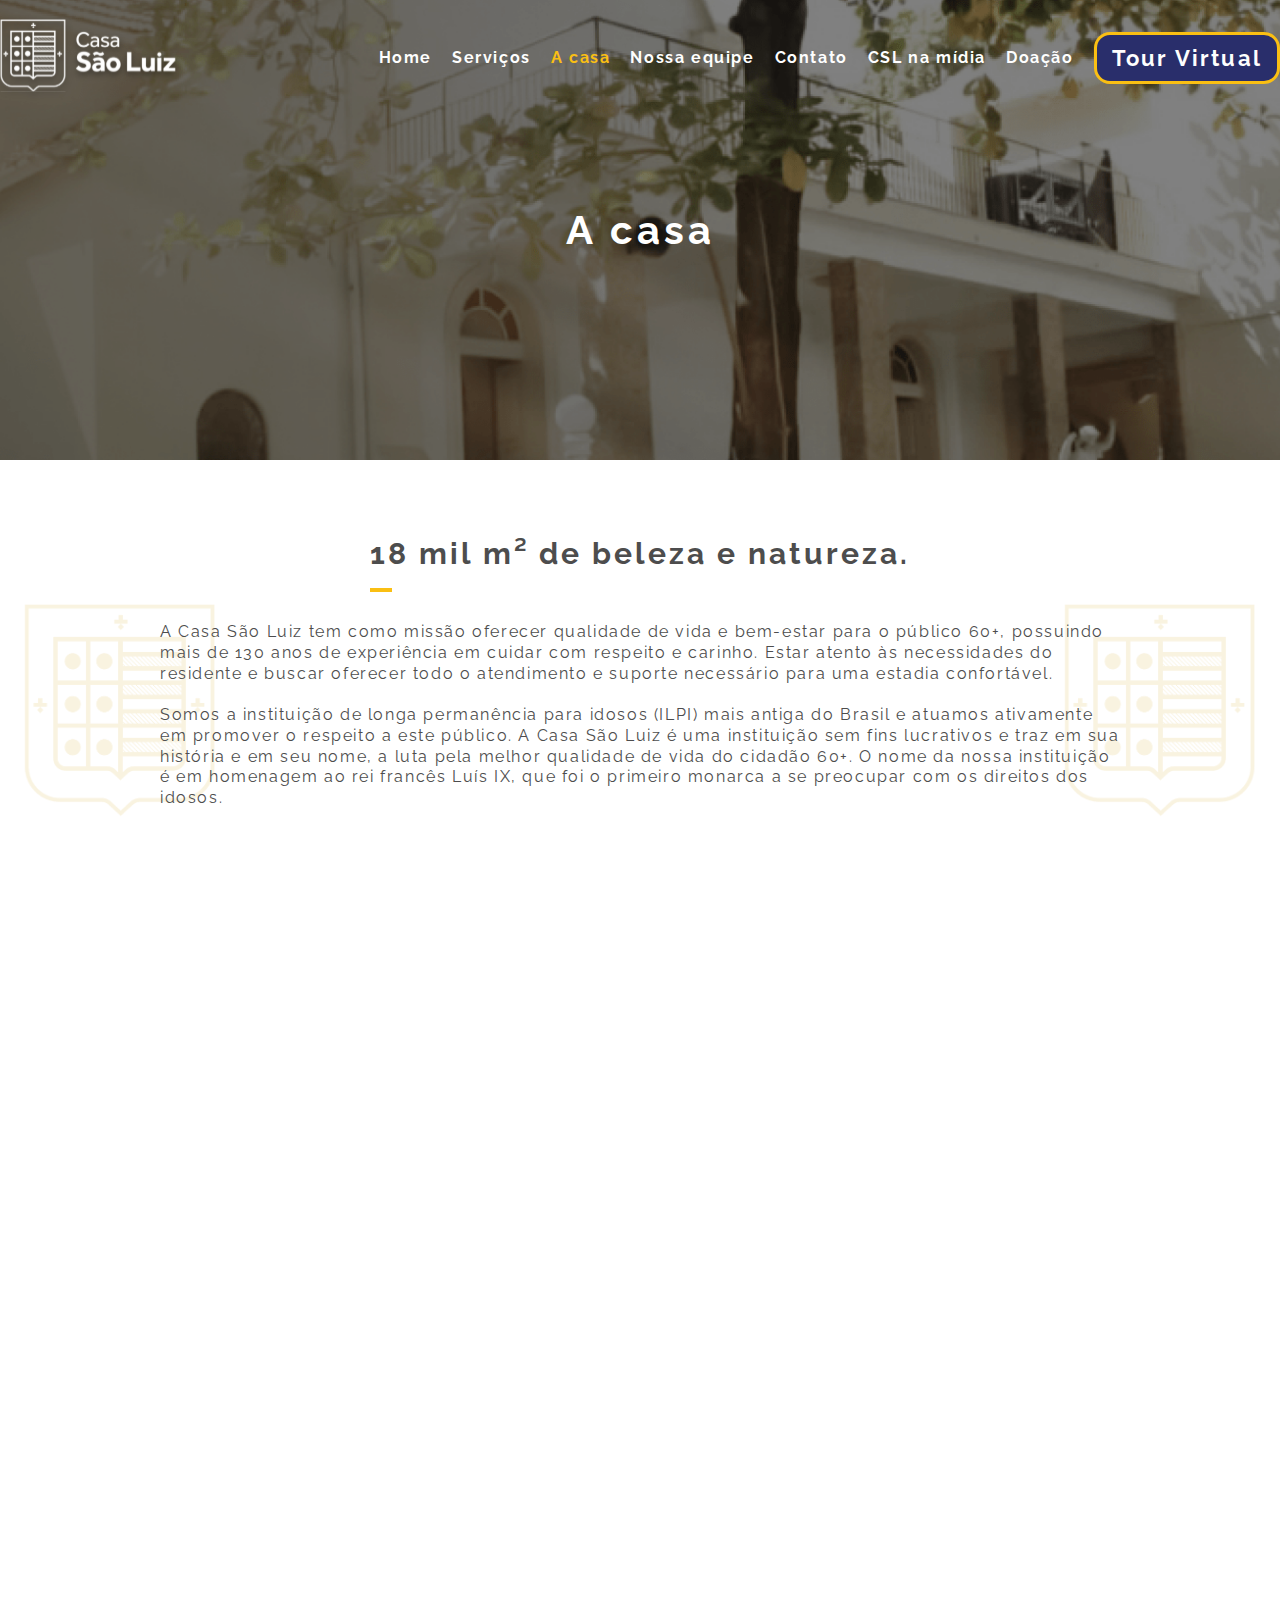
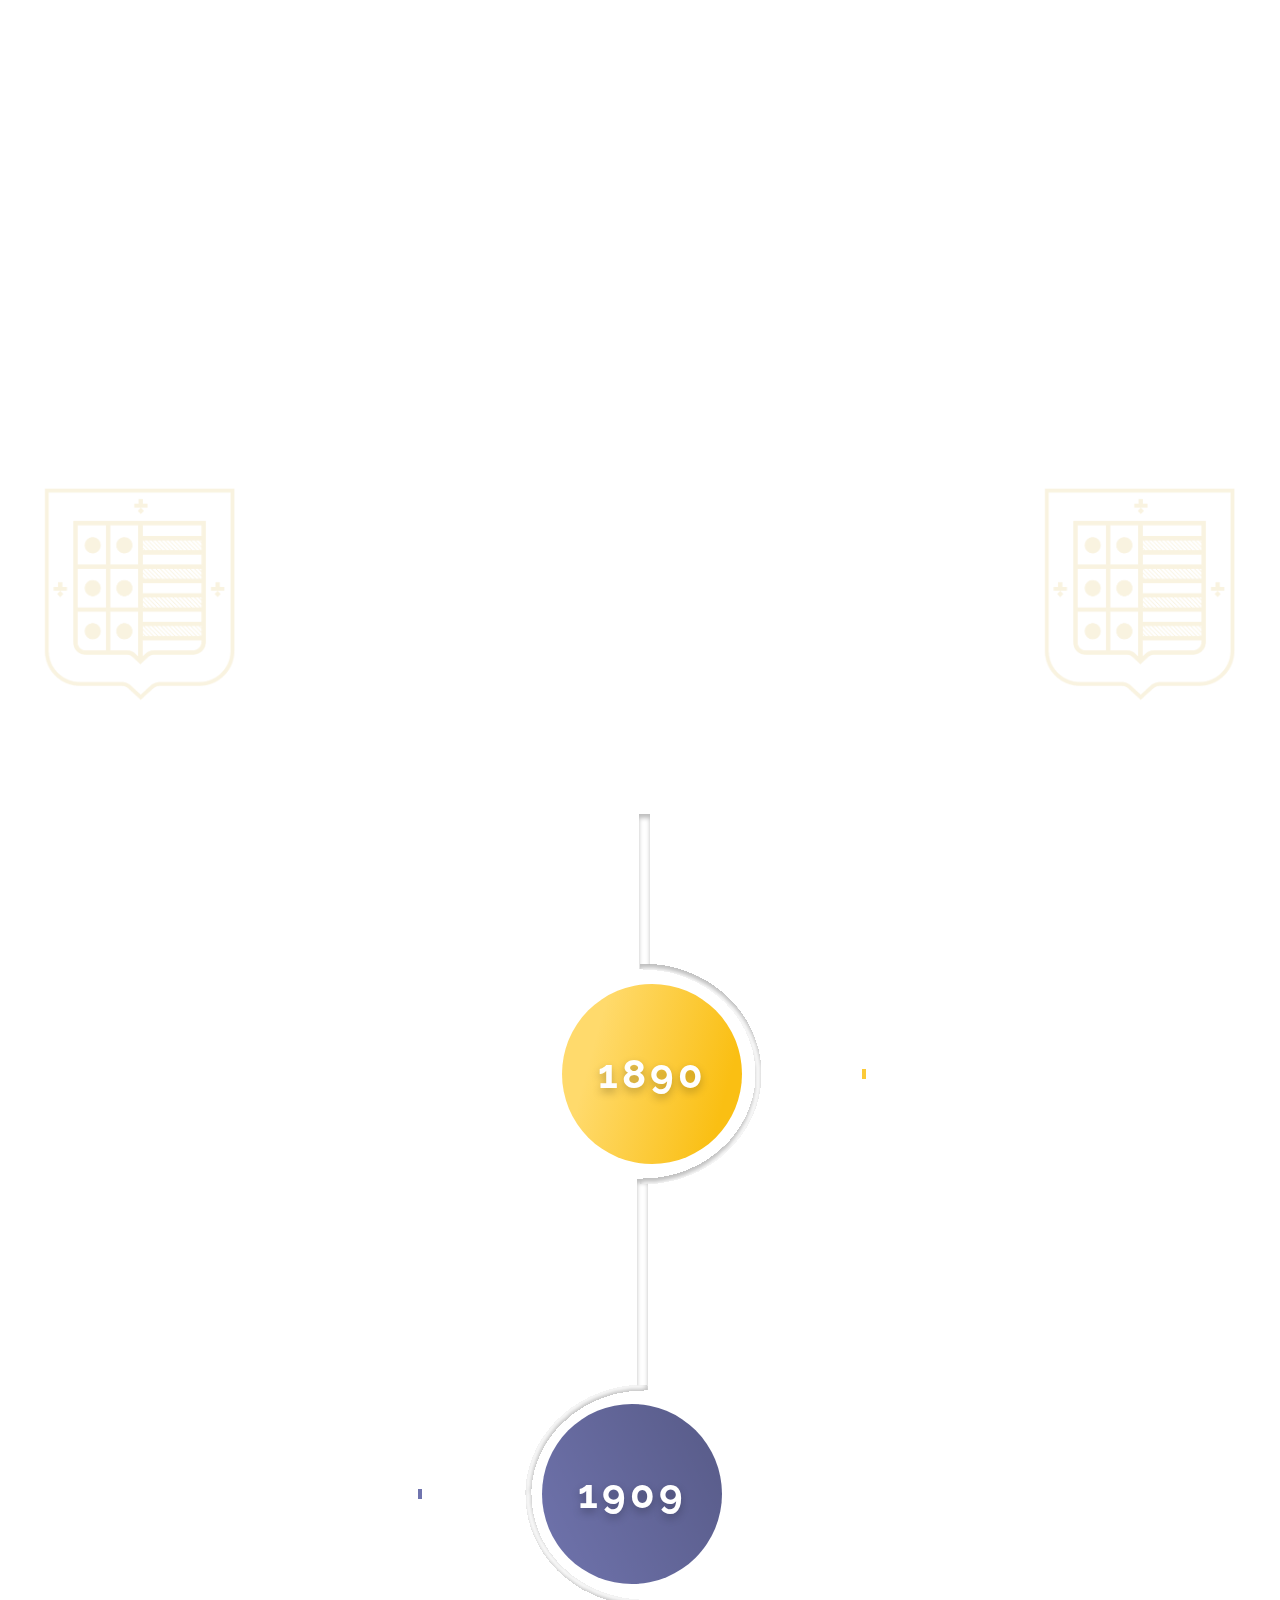
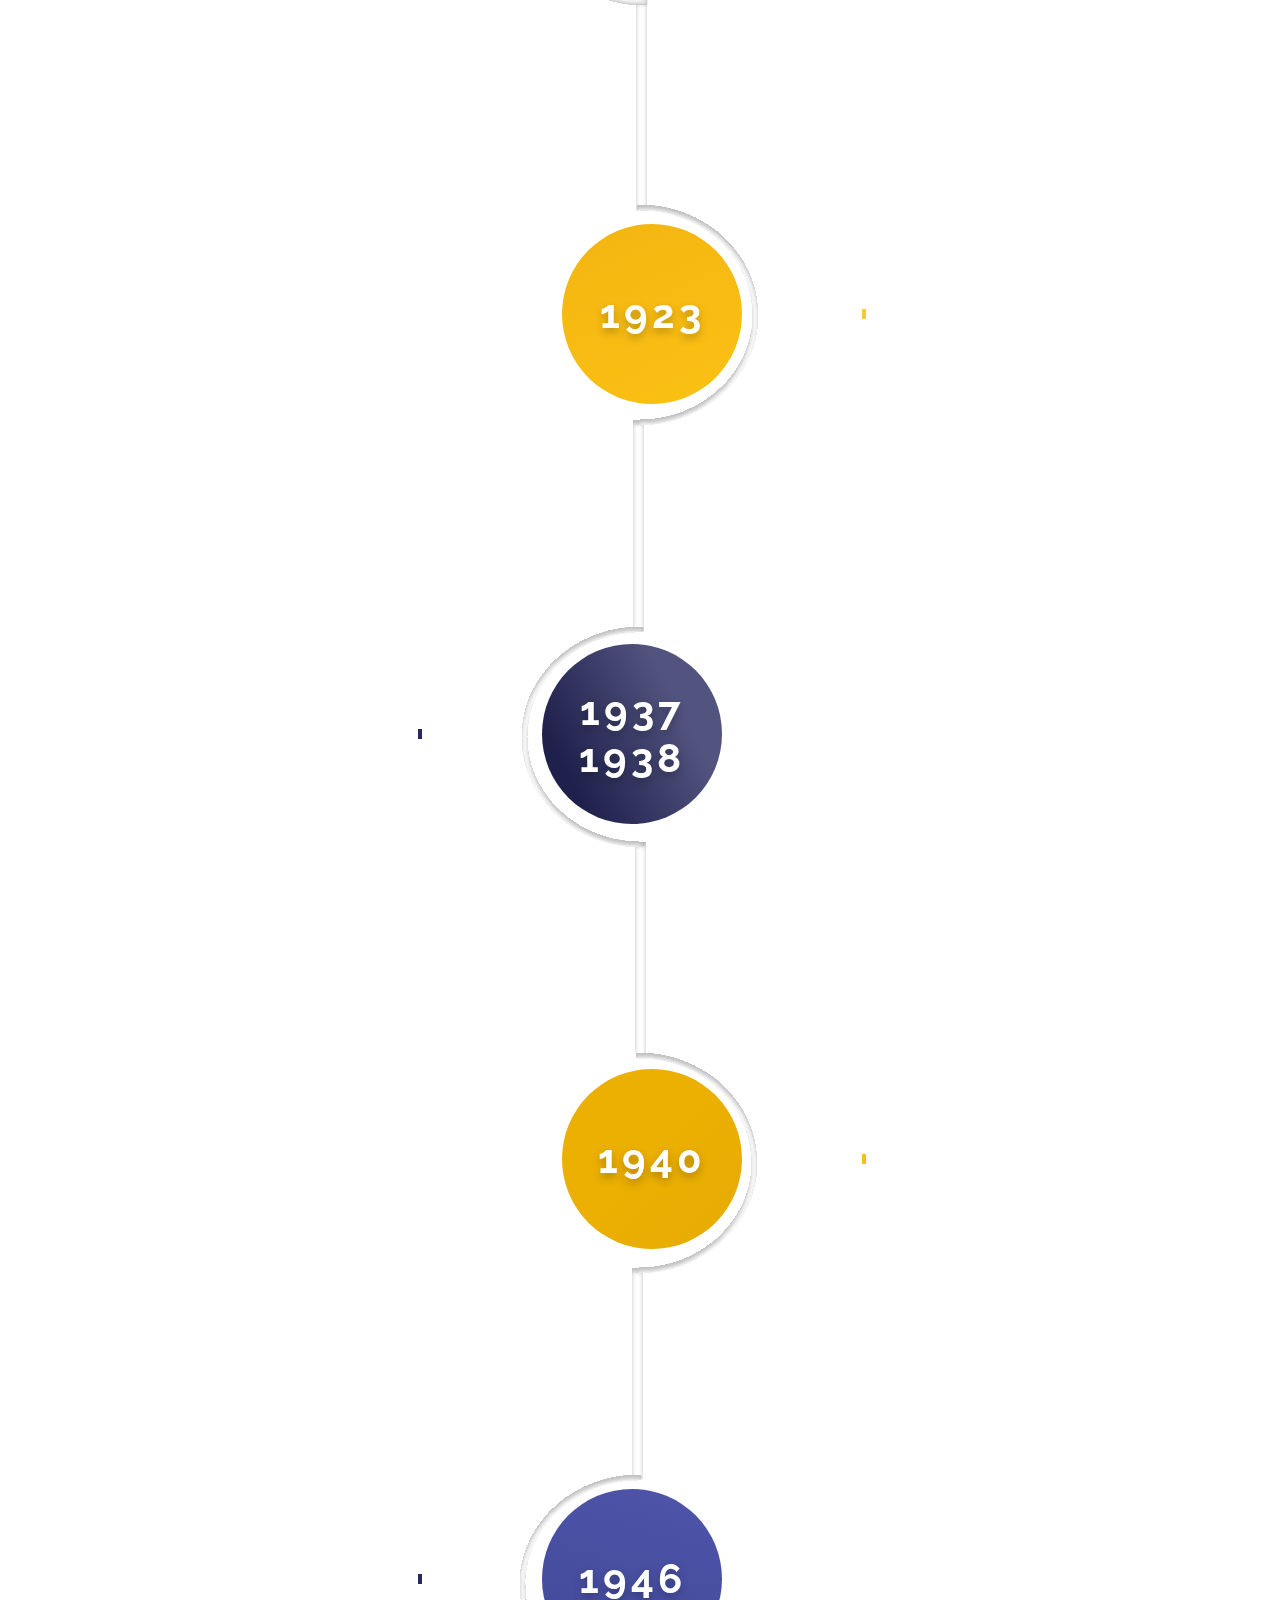
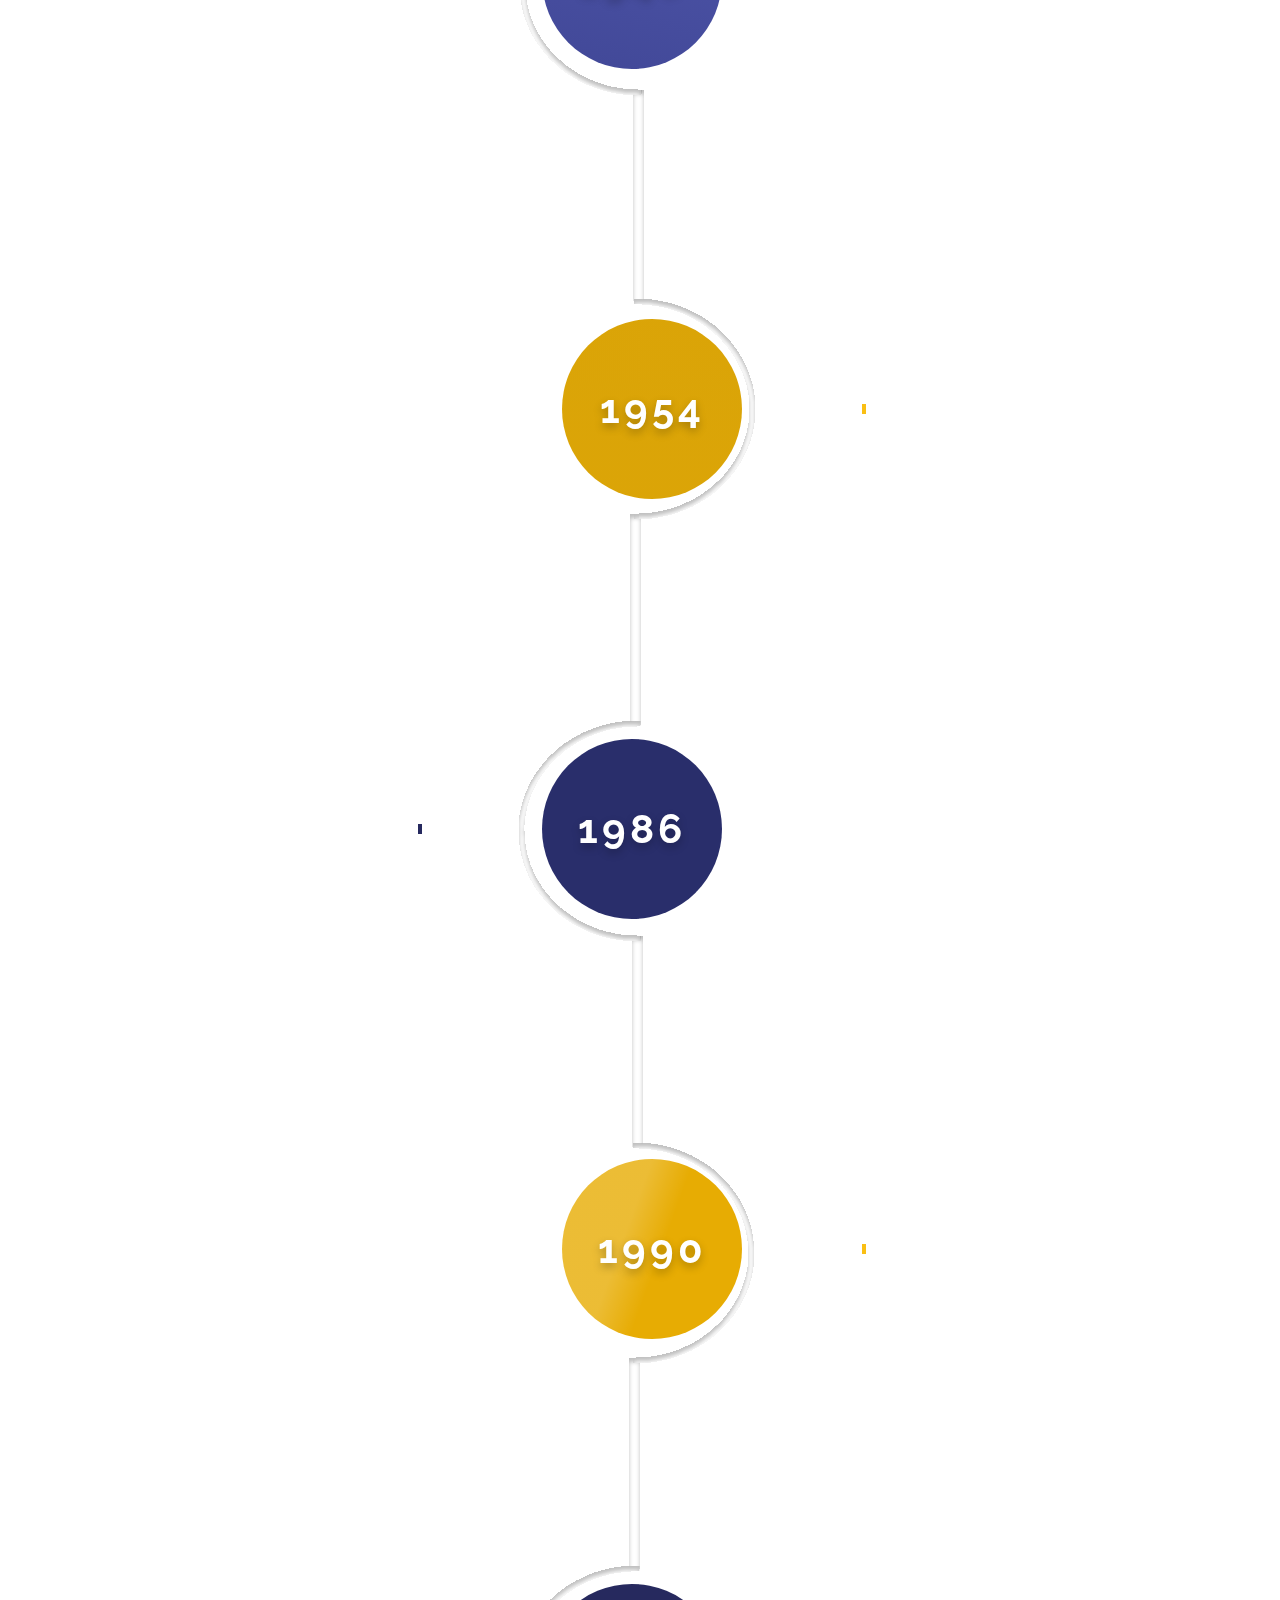
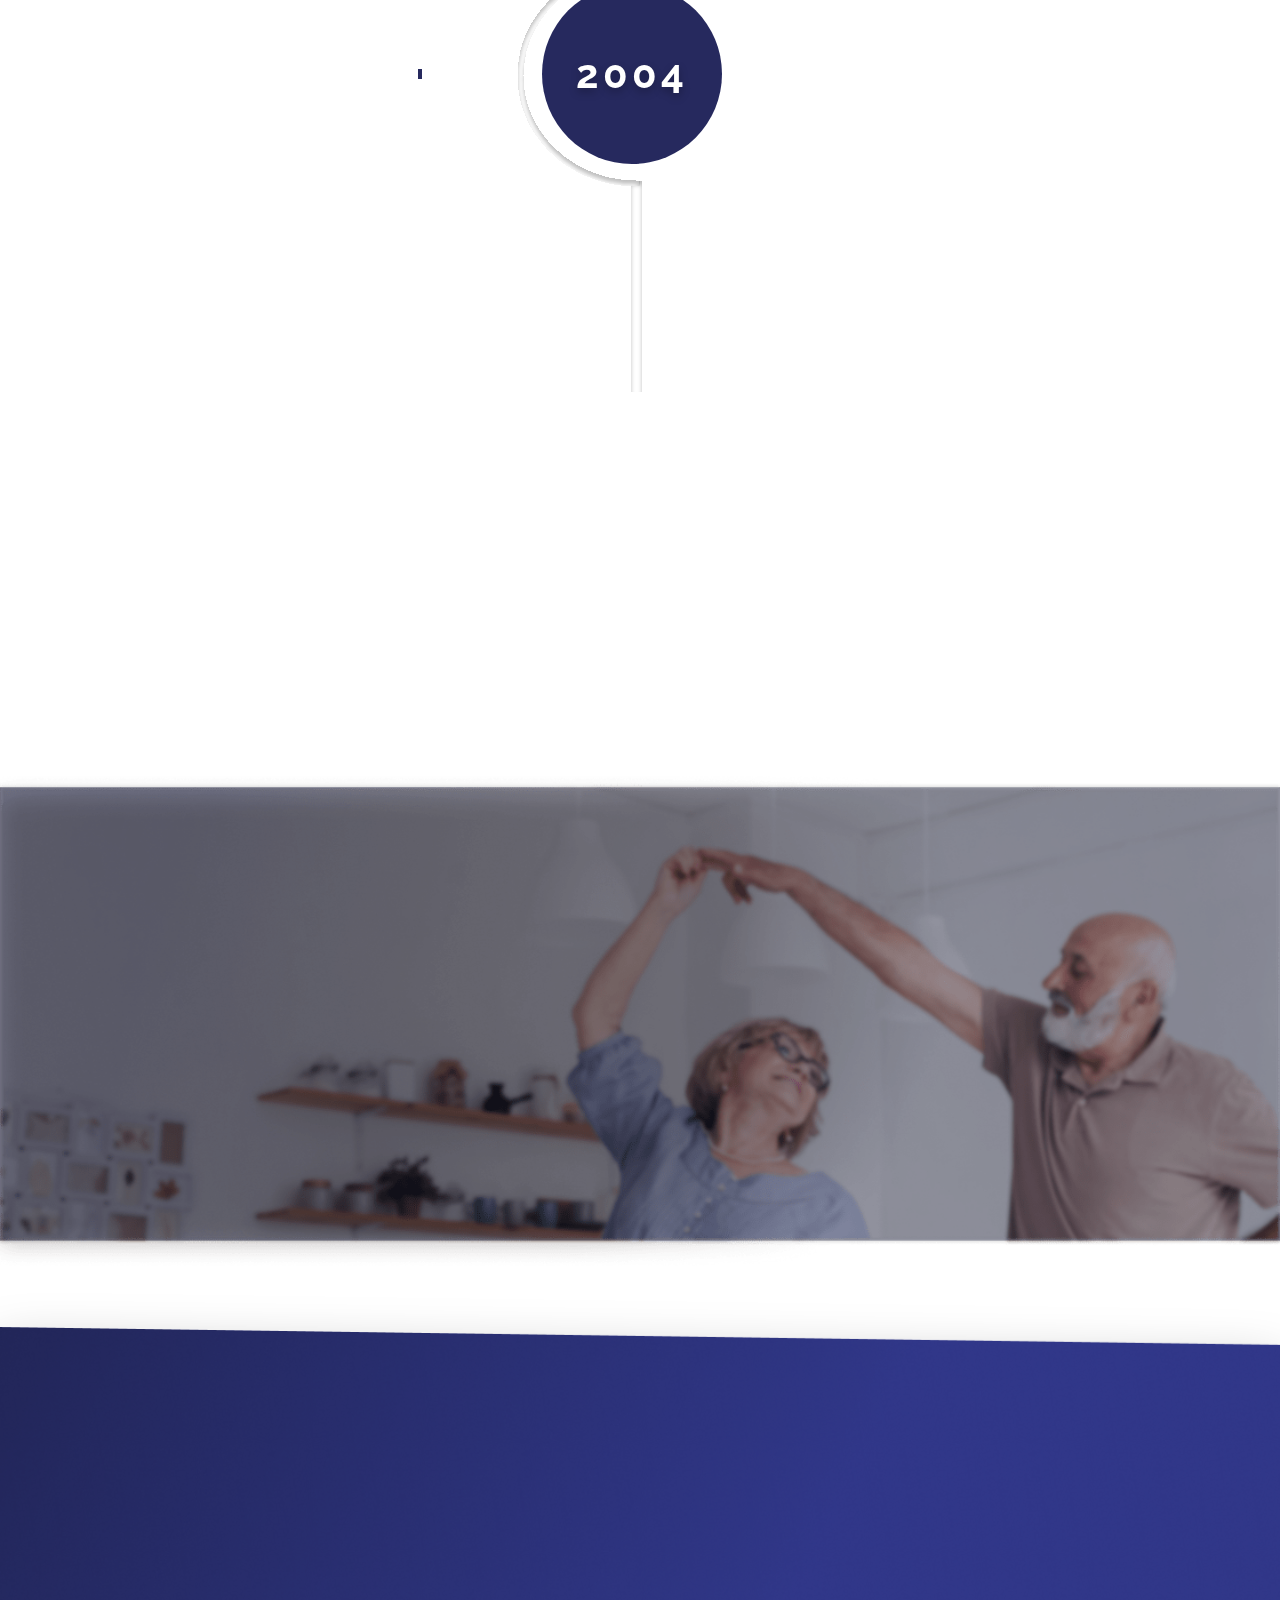
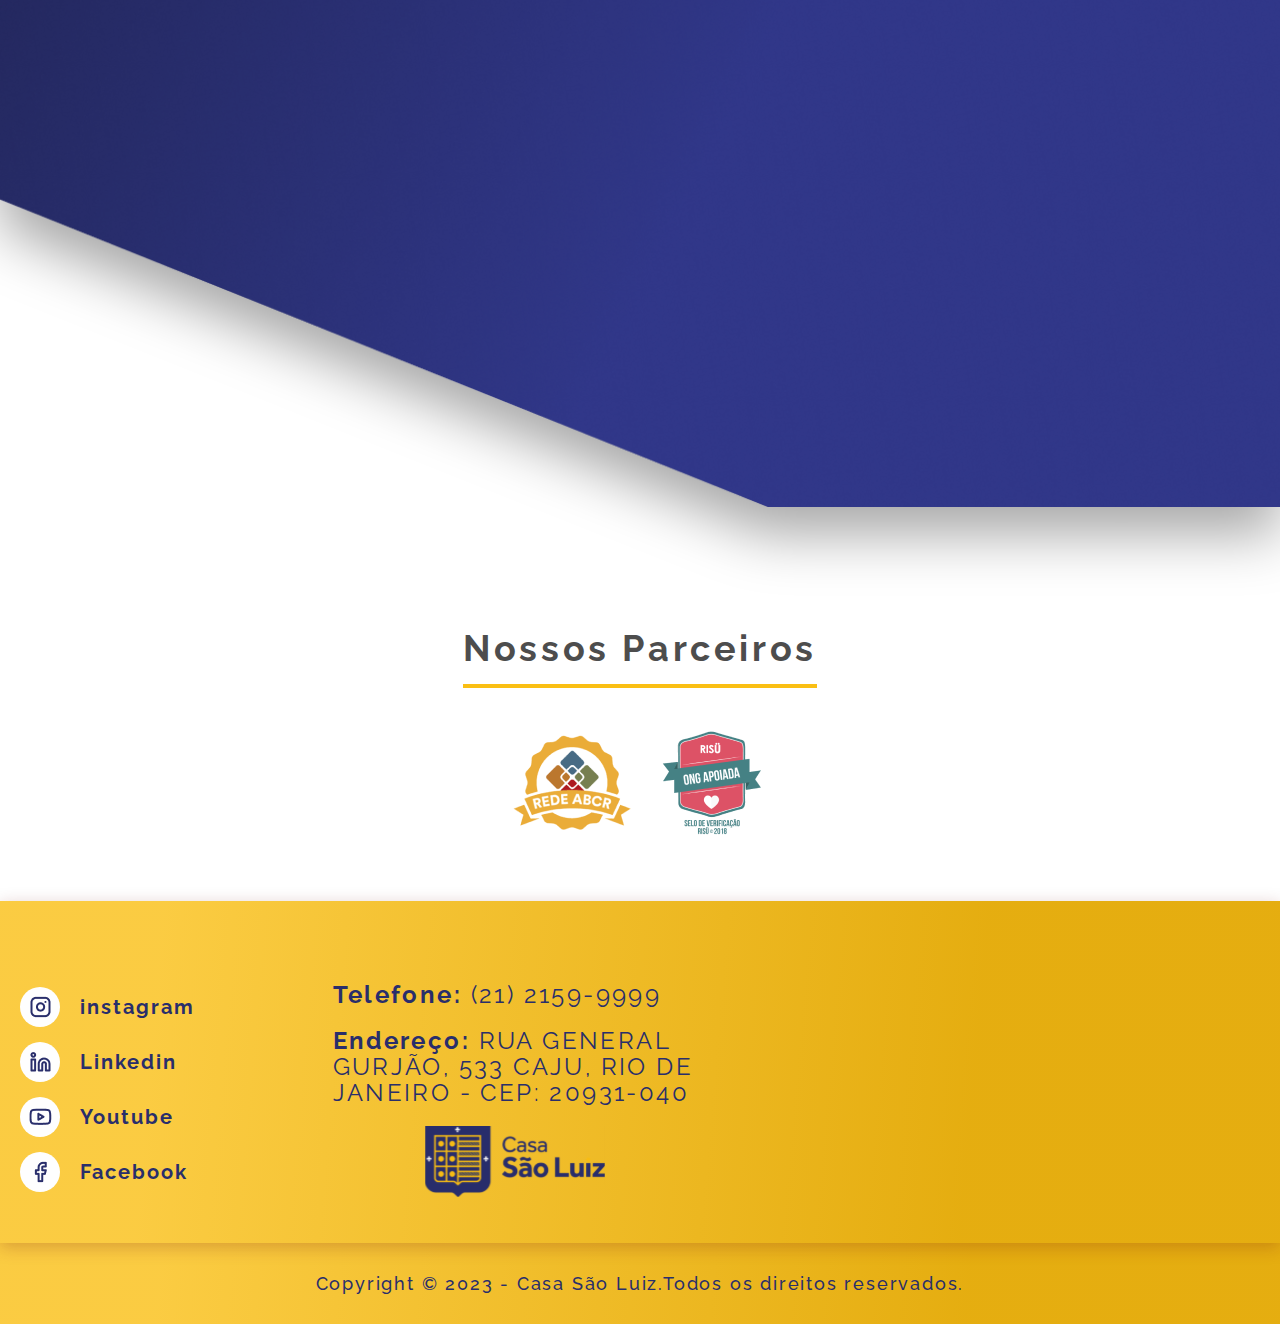
==== casa.html @ c3981341 "logo a casa" ====
<!DOCTYPE html>
<html lang="pt-br">

<head>
    <meta charset="UTF-8">
    <meta http-equiv="X-UA-Compatible" content="IE=edge">
    <meta name="viewport" content="width=device-width, initial-scale=1">
    <meta name="description"
        content="A Casa de repouso São Luiz é uma Instituição para Idosos sem fins lucrativos. Acolhemos idosos com carinho e respeito há 130 anos.">
    <meta property="og:locale" content="pt_BR">
    <meta property="og:type" content="website">
    <meta property="og:title" content="Serviços - Casa São Luiz">
    <meta property="og:description"
        content="A Casa de repouso São Luiz é uma Instituição para Idosos sem fins lucrativos. Acolhemos idosos com carinho e respeito há 130 anos.">
    <meta property="og:site_name" content="Casa São Luiz">
    <meta property="article:publisher" content="https://www.facebook.com/casasluiz">
    <meta property="article:modified_time" content="2022-12-30T17:38:30+00:00">
    <meta property="og:image"
        content="https://casasaoluiz.org.br/wp-content/uploads/2021/04/CSL_DSC_1509-2_-1024x683.jpg">
    <meta name="twitter:card" content="summary_large_image">
    <meta name="twitter:label1" content="Est. tempo de leitura">
    <meta name="twitter:data1" content="1 minuto">
    <link rel="icon" sizes="32x32"
        href="https://cdn-hhoal.nitrocdn.com/YfvoYztIBISLGSLaoXtynJzKBxOsfIvE/assets/images/optimized/rev-8e15d08/casasaoluiz.org.br/wp-content/uploads/2021/05/e43bed149fd777dd4f799c64f51aa067.cropped-favicon-1.png">
    <link rel="icon" sizes="192x192"
        href="https://cdn-hhoal.nitrocdn.com/YfvoYztIBISLGSLaoXtynJzKBxOsfIvE/assets/images/optimized/rev-8e15d08/casasaoluiz.org.br/wp-content/uploads/2021/05/98d83c15ada9cad750ed7e3f1832c7be.cropped-favicon-1.png">
    <link rel="apple-touch-icon"
        href="https://cdn-hhoal.nitrocdn.com/YfvoYztIBISLGSLaoXtynJzKBxOsfIvE/assets/images/optimized/rev-8e15d08/casasaoluiz.org.br/wp-content/uploads/2021/05/f9b56d14bc8db55ab7fe6b8661c7eecb.cropped-favicon-1.png">
    <title>A casa - Casa São Luiz</title>
    <link rel="stylesheet" href="css/casa.css">


</head>

<body>

    <header>
        <div class="container_header">
            <div class="container_header_int">
                <div class="area_container_header">
                    <a href="index.html">
                        <div class="logo">
                            <img src="img/logo_white.svg" alt="Casa São Luiz">
                        </div>
                    </a>

                    <nav>
                        <ul>
                            <li><a href="index.html">Home</a></li>
                            <li><a href="servicos.html">Serviços</a></li>
                            <li><a href="casa.html" class="active_menu">A casa</a></li>
                            <li><a href="equipe.html">Nossa equipe</a></li>
                            <li><a href="contato.html">Contato</a></li>
                            <li><a href="csl_midia.html">CSL na mídia</a></li>
                            <li><a href="doacao.html">Doação</a></li>
                            <li class="btn_tour"><a href="https://casasaoluiz.org.br/tour" target="_blank">Tour Virtual</a></li>
                        </ul>
                    </nav>
                    <div class="menu_mobile_open">
                        <div></div>
                        <div></div>
                        <div></div>
                    </div>

                    <div class="menu_mobile_close">
                        <div class="line_1"></div>
                        <div class="line_2"></div>
                    </div>

                    <div class="menu_mobile">
                        <nav>
                            <ul>
                                <li><a href="index.html">Home</a></li>
                                <li><a href="servicos.html">Serviços</a></li>
                                <li><a href="casa.html">A casa</a></li>
                                <li><a href="equipe.html">Nossa equipe</a></li>
                                <li><a href="contato.html">Contato</a></li>
                                <li><a href="csl_midia.html">CSL na mídia</a></li>
                                <li><a href="doacao.html">Doação</a></li>
                                <li class="btn_tour"><a href="https://casasaoluiz.org.br/tour" target="_blank">Tour Virtual</a></li>
                            </ul>
                        </nav>
                    </div>


                </div>
            </div>
        </div>
    </header>

    <div class="container_bg_servicos">

        <div class="area_bg_servicos">
            <div class="tile_bg_servicos">
                <h2>A casa</h2>
            </div>
        </div>

    </div>


    <div class="container_natureza">
        <div class="bg_logo_1_n">
            <img src="img/bg.png" alt="">
        </div>
        <div class="container_natureza_int">
            <div class="area_natureza">

                <div class="title_natureza">
                    <h2>
                        18 mil m² de beleza e natureza.
                    </h2>
                    <div class="border"></div>
                </div>

                <div class="sub_title_natureza">
                    <p>
                        A Casa São Luiz tem como missão oferecer qualidade de vida e bem-estar para o público 60+,
                        possuindo mais de 130 anos de experiência em cuidar com respeito e carinho. Estar atento às
                        necessidades do residente e buscar oferecer todo o atendimento e suporte necessário para uma
                        estadia confortável.<br><br>

                        Somos a instituição de longa permanência para idosos (ILPI) mais antiga do Brasil e atuamos
                        ativamente em promover o respeito a este público. A Casa São Luiz é uma instituição sem fins
                        lucrativos e traz em sua história e em seu nome, a luta pela melhor qualidade de vida do cidadão
                        60+. O nome da nossa instituição é em homenagem ao rei francês Luís IX, que foi o primeiro
                        monarca a se preocupar com os direitos dos idosos.
                    </p>
                </div>

            </div>
        </div>
        <div class="bg_logo_2_n">
            <img src="img/bg.png" alt="">
        </div>
    </div>



    <div class="container_galery_casa">

        <div class="container_galery_casa_int">

            <div class="area_galery">
                <div class="galery" data-animation="down" data-delay-1>
                    <img src="img_casa/galery_1.png" alt="" loading="lazy">
                </div>

                <div class="galery" data-animation="down" data-delay-2>
                    <img src="img_casa/galery_2.png" alt="" loading="lazy">
                </div>

                <div class="galery" data-animation="down" data-delay-3>
                    <img src="img_casa/galery_3.png" alt="" loading="lazy">
                </div>

                <div class="galery" data-animation="down" data-delay-1>
                    <img src="img_casa/galery_4.png" alt="" loading="lazy">
                </div>

                <div class="galery" data-animation="down" data-delay-2>
                    <img src="img_casa/galery_5.png" alt="" loading="lazy">
                </div>

                <div class="galery" data-animation="down" data-delay-3>
                    <img src="img_casa/galery_6.png" alt="" loading="lazy">
                </div>
            </div>


            <a href="https://casasaoluiz.org.br/tour" target="_blank" data-animation="down" data-delay-1>
                <div class="btn_tour_casa">
                    <h2>
                        Tour Virtual
                    </h2>
                </div>
            </a>

            <div class="text_galery" data-animation="down" data-delay-2>
                <p>
                    Nossa casa possui uma ampla área de 18 mil m², arborizada, tranquila e aconchegante. Ao longo dos
                    anos melhoramos ainda mais os nossos espaços e atualmente possuímos seis prédios que atendem nossos
                    residentes com acomodações, espaços de convivência ou salas de atendimento da equipe
                    multidisciplinar.<br><br>

                    Além dos prédios, nossa instituição possui ainda a Capela São Luiz em estilo Art Nouveau, uma ampla
                    área verde com jardins, um lago e uma gruta. Quer conhecer mais sobre nossa instituição? Entre em
                    contato conosco e saiba como se juntar a nossa causa!
                </p>
            </div>


        </div>


    </div>

    <div class="modal_galery">
        <div class="area_modal_galery">
            <div class="area_close">
                <img src="img/close.svg" alt="">
            </div>

            <img class="modal_img" src="">
        </div>
    </div>


    <div class="container_historia">
        <div class="bg_logo_1">
            <img src="img/bg.png" alt="">
        </div>
        <div class="container_historia_int">
            <div class="area_historia">
                <div class="title_historia_container" data-animation="down" data-delay-1>
                    <h2>
                        130 anos de história
                    </h2>
                    <div class="border"></div>
                </div>

                <div class="sub_title_historia_container" data-animation="down" data-delay-2>
                    <p>
                        Fundada em 1890, a Casa São Luiz é referência em residencial para a terceira idade, sendo a Casa
                        de
                        Idosos mais antiga do Brasil. O nome é uma homenagem ao primeiro monarca a se preocupar com os
                        direitos dos idosos, e reforça nosso compromisso de acolher com respeito e carinho.
                    </p>
                </div>
            </div>


            <div class="historia_circulo">
                <div class="circle_historia_1">
                    <h2>1890</h2>
                    <div class="border_circle"></div>
                    <div class="historia_text">
                        <p>
                            Em 04 de setembro de 1890 o Visconde Luiz Augusto Ferreira D`Almeida fundou o “Asylo São
                            Luiz para a Velhice Desamparada”. O objetivo era oferecer um lar para os funcionários de sua
                            fábrica que estavam em idade avançada, abrigando-os na chácara comprada no bairro do Caju.
                        </p>
                    </div>
                    <div class="historia_img">
                        <img src="img_casa/historia_1.png" alt="">
                    </div>
                </div>

                <div class="circle_historia_2">
                    <h2>1909</h2>
                    <div class="border_circle_2"></div>
                    <div class="historia_text_2">
                        <p>
                            Sob o comando de Carlos Ferreira d’Almeida, em 1909 aconteceu a inauguração do Pavilhão São
                            Joaquim e foi iniciada a obra da Capela São Luiz, concluída em 1912.
                        </p>
                    </div>
                    <div class="historia_img_2">
                        <img src="img_casa/historia_2.png" alt="">
                    </div>
                </div>

                <div class="circle_historia_3">
                    <h2>1923</h2>
                    <div class="border_circle_3"></div>
                    <div class="historia_text_3">
                        <p>
                            Em 1923 foi construído um pavilhão exclusivo para a habitação de casais idosos.
                        </p>
                    </div>
                    <div class="historia_img_3">
                        <img src="img_casa/historia_3.png" alt="">
                    </div>
                </div>


                <div class="circle_historia_4">
                    <h2>1937 1938</h2>
                    <div class="border_circle_4"></div>
                    <div class="historia_text_4">
                        <p>
                            Em 1937, aconteceu a inauguração de um novo prédio em homenagem ao benfeitor Manoel José
                            Lebrão, nomeado como Pavilhão Lebrão, com 35 quartos, gabinetes médicos e cirúrgicos e
                            auditório.<br><br>

                            No ano seguinte, 1938, foi inaugurado o prédio em homenagem à Eugênia Cafferna Muniz,
                            conhecido como Pavilhão Dona Eugênia (PDE).
                        </p>
                    </div>

                </div>

                <div class="circle_historia_5">
                    <h2>1940</h2>
                    <div class="border_circle_5"></div>
                    <div class="historia_text_5">
                        <p>
                            Em 1940 a casa celebrou seus 50 anos, e comparada a sua inauguração, já possuía 3 novos
                            prédios com diferenciadas acomodações e uma capela. E mais ampliações e mudanças estavam por
                            vir.
                        </p>
                    </div>

                </div>


                <div class="circle_historia_6">
                    <h2>1946</h2>
                    <div class="border_circle_6"></div>
                    <div class="historia_text_6">
                        <p>
                            Foi inaugurado em 1946 o maior edifício da CSL, o Pavilhão Peixoto, que possui cinco andares
                            e homenageia em seu nome o Comendador Carlos Felisberto Peixoto da Fonseca, representante da
                            Colônia Portuguesa e benemérito da instituição.<br><br>

                            Carlos Ferreira d'Almeida faleceu depois de 47 anos à frente da Casa São Luiz. Isso
                            aconteceu 3 anos após ele receber a medalha Cavaleiro da Legião de Honra do Governo Francês,
                            uma condecoração honorífica francesa.
                        </p>
                    </div>

                </div>


                <div class="circle_historia_7">
                    <h2>1954</h2>
                    <div class="border_circle_7"></div>
                    <div class="historia_text_7">
                        <p>
                            Em 1954, na gestão de Ruth Ferreira D’Almeida, filha e sucessora de Carlos, aconteceu a
                            inauguração do Prédio dos Franceses. O local atende residentes através de um convênio com a
                            Sociedade Francesa de Beneficência.<br><br>

                            No mesmo ano, o Papa Pio XII doou um Solidéu à Casa São Luiz, entregando-o à Ruth Ferreira
                            d’ Almeida no Vaticano.
                        </p>
                    </div>

                </div>


                <div class="circle_historia_8">
                    <h2>1986</h2>
                    <div class="border_circle_8"></div>
                    <div class="historia_text_8">
                        <p>
                            Neste ano a atual presidente, Ruth Ferreira D’Almeida faleceu, após 32 anos à frente da
                            instituição. Sua sobrinha a sucedeu no cargo, a embaixatriz Regina Beatriz Bernardes
                            Bittencourt. Ela já era engajada na causa da CSL, pois havia lutado pelo reconhecimento dos
                            direitos das pessoas idosas.
                        </p>
                    </div>

                </div>

                <div class="circle_historia_9">
                    <h2>1990</h2>
                    <div class="border_circle_9"></div>
                    <div class="historia_text_9">
                        <p>
                            Em 1990 foi o centenário da CSL que contou com uma série de celebrações. O Cardeal Dom
                            Eugênio Sales, na época o Arcebispo do Rio de Janeiro, celebrou uma missa na Capela São
                            Luiz. Aconteceu também uma exposição na Casa França com fotos dos 100 anos de instituição.
                            Além dessas ações, a casa entregou medalhas em comemoração ao centenário.
                        </p>
                    </div>

                </div>

                <div class="circle_historia_10">
                    <h2>2004</h2>
                    <div class="border_circle_10"></div>
                    <div class="historia_text_10">
                        <p>
                            Em 2004, a Embaixatriz Regina Bittencourt faleceu após 18 anos como presidente da casa. Sua
                            filha Maria Antônia Bernardes Régis Bittencourt a substituiu à frente da Casa São Luiz e é a
                            nossa atual presidente.
                        </p>
                    </div>

                </div>


                <img src="img_casa/historia_circulo.svg" alt="">
            </div>



        </div>
        <div class="bg_logo_2">
            <img src="img/bg.png" alt="">
        </div>
    </div>



    <div class="container_doador">
        <div class="area_doador">
            <div class="title_doador" data-animation="down" data-delay-1 data-animation-top>
                <h2>Seja um Doador</h2>
            </div>
            <div class="sub_title_doador"  data-animation="down" data-delay-2 data-animation-top>
                <p>
                    A casa São Luiz acredita que fazer o bem gera um impacto positivo na sociedade e na vida das
                    pessoas.
                </p>
            </div>
            <a href="#" data-animation="down" data-delay-3 data-animation-top>
                <div class="btn_doador">
                    <h2>Faça uma Doção</h2>
                </div>
            </a>

        </div>
    </div>


    <div class="container_formulario">

        <div class="container_formulario_int">
            <div class="area_formulario">

                <div class="area_text_formulario" data-animation="left" data-delay-1>
                    <img src="img_servicos/icon_formulario.png" alt="">
                    <div class="title_contato">
                        <h2>
                            Entre em contato conosco
                        </h2>
                    </div>
                </div>


                <div class="formulario" data-animation="right" data-delay-2>
                    <div class="title_formulario">
                        <h2>
                            Escolha o tema do assunto
                        </h2>
                    </div>
                    <form action="#" method="POST">

                        <div class="area_radio">
                            <div class="area_radio_int">
                                <input type="radio" id="doacao" name="tema" value="Fazer uma Doação" required>
                                <label for="doacao">Fazer uma Doação</label>
                            </div>
                            <div class="area_radio_int">
                                <input type="radio" id="agendar" name="tema" value="Agendar uma visita" required>
                                <label for="agendar">Agendar uma visita</label>
                            </div>
                            <div class="area_radio_int">
                                <input type="radio" id="conosco" name="tema" value="Trabalhe Conosco" required>
                                <label for="conosco">Trabalhe Conosco</label>
                            </div>

                        </div>

                        <div class="area_inputs">
                            <input type="text" name="nome" placeholder="Seu nome *" required>
                            <input type="text" name="email" placeholder="Seu E-mail *" required>
                            <div class="area_arquivo">
                                <label for="arquivo">Anexar currículo</label>
                                <input type="file" name="arquivo" id="arquivo">
                            </div>
                        
                            <textarea name="mensagem" id="descricao" placeholder="Escreva uma Mensagem *" required></textarea>
                        </div>
                        
                        <div class="area_envio">
                            <input type="submit" class="enviar" value="Enviar">
                        </div>


                    </form>


                </div>



            </div>
        </div>

    </div>

    <div class="container_parceiros">
        <div class="container_parceiros_int">
            <div class="area_parceiros">
                <div class="title_parceiros">
                    <h2>Nossos Parceiros</h2>
                    <div class="border_2"></div>
                </div>

                <div class="parceiros">
                    <img src="img/rede_abcr.png" alt="Rede abcr">
                    <img src="img/selo_ong.png" alt="Ong apoiada">
                </div>
            </div>
        </div>
    </div>

    <!--Footer-->
    <footer>

        <div class="container_footer">
            <div class="container_footer_int">

                <div class="area_footer">

                    <div class="footer_col_1">
                        <a href="https://www.instagram.com/casasaoluizrj/" target="_blank">
                            <div class="footer_col_1_int">
                                <div class="footer_social">
                                    <img src="img/instagram.png" alt="">
                                </div>
                                <div class="footer_social_text">
                                    <p>instagram</p>
                                </div>
                            </div>
                        </a>
                        <a href="https://www.linkedin.com/company/casa-s%C3%A3o-luiz-rj/posts/?feedView=all&viewAsMember=true"
                            target="_blank">
                            <div class="footer_col_1_int">
                                <div class="footer_social">
                                    <img src="img/linkedin.png" alt="">
                                </div>
                                <div class="footer_social_text">
                                    <p>Linkedin</p>
                                </div>
                            </div>
                        </a>

                        <a href="https://www.youtube.com/channel/UCD1l0PDqXfM-GAcoWGagxQA" target="_blank">
                            <div class="footer_col_1_int">
                                <div class="footer_social">
                                    <img src="img/youtube.png" alt="">
                                </div>
                                <div class="footer_social_text">
                                    <p>Youtube</p>
                                </div>
                            </div>
                        </a>


                        <a href="https://www.facebook.com/casasaoluizrj" target="_blank">
                            <div class="footer_col_1_int">
                                <div class="footer_social">
                                    <img src="img/facebook.png" alt="">
                                </div>
                                <div class="footer_social_text">
                                    <p>Facebook</p>
                                </div>
                            </div>
                        </a>

                    </div>


                    <div class="endereco_col_2">
                        <div class="telefone">
                            <h2><b>Telefone:</b> (21) 2159-9999</h2>
                        </div>
                        <div class="endereco">
                            <h2><b>Endereço:</b> RUA GENERAL GURJÃO, 533 CAJU, RIO DE JANEIRO - CEP: 20931-040</h2>
                        </div>
                        <div class="logo_footer">
                            <img src="img/logo.svg" alt="">
                        </div>

                    </div>


                    <iframe
                        src="https://www.google.com/maps/embed?pb=!1m18!1m12!1m3!1d3675.9587299520335!2d-43.21753844830483!3d-22.877982892524635!2m3!1f0!2f0!3f0!3m2!1i1024!2i768!4f13.1!3m3!1m2!1s0x997ed5b7a075b9%3A0x6ddc06ecf5441983!2sR.%20Gen.%20Gurj%C3%A3o%2C%20533%20-%20Caju%2C%20Rio%20de%20Janeiro%20-%20RJ%2C%2020931-040!5e0!3m2!1spt-BR!2sbr!4v1678509764818!5m2!1spt-BR!2sbr"
                        width="425" height="257" style="border:0;" allowfullscreen="" loading="lazy"
                        referrerpolicy="no-referrer-when-downgrade">
                    </iframe>

                </div>

            </div>
        </div>


    </footer>

    <div class="copy">
        <div class="area_copy">
            <p>Copyright © 2023 - Casa São Luiz.Todos os direitos reservados.</p>
        </div>
    </div>
    <script src="js/jquery-3.6.1.min.js"></script>
    <script src="js/script.js"></script>
</body>

</html>
---- css/casa.css ----
@import url('https://fonts.googleapis.com/css2?family=Raleway:wght@400;500;600;700&display=swap');

* {
    font-family: 'Raleway';
}

*,
::after,
::before {
    box-sizing: border-box;
}

:root {
    --font-color-principal: #FEFEFE;
    --font-color-info: #4D4D4D;
    --font-weight-400: 400;
    --font-weight-500: 500;
    --font-weight-600: 600;
    --font-weight-700: 700;
    --letter-spacing: 0.1em;
}

body {
    margin: 0px;
    padding: 0px;
}

a {
    text-decoration: none;
    max-width: max-content;
    color: #FEFEFE;
}

img {
    vertical-align: unset !important;
}

[data-animation] {
    opacity: 0;
    transition: all 400ms ease-in !important;
}

[data-animation-top] {
    -webkit-transform: translateY(20px) scaleY(1.2) !important;
    -ms-transform: translateY(20px) scaleY(1.2) !important;
    transform: translateY(20px) scaleY(1.2) !important;
    opacity: 0;
    -webkit-transition-property: opacity, -webkit-transform;
    transition-property: opacity, -webkit-transform;
    -o-transition-property: transform, opacity;
    transition-property: transform, opacity;
    transition-property: transform, opacity, -webkit-transform;
}

[data-delay-1] {
    transition-delay: 200ms !important;
}

[data-delay-2] {
    transition-delay: 400ms !important;
}

[data-delay-3] {
    transition-delay: 600ms !important;
}

[data-delay-4] {
    transition-delay: 800ms !important;
}

[data-delay-5] {
    transition-delay: 1000ms !important;
}

[data-animation="down"] {
    transform: translate3d(0, 20px, 0);
}

[data-animation="left"] {
    transform: translate3d(-20px, 0, 0);
}

[data-animation="right"] {
    transform: translate3d(20px, 0, 0);
}

[data-animation].animate {
    opacity: 1;
    transform: translate3d(0px, 0px, 0px);
    -webkit-transform: translate(0) scaleY(1) !important;
    -ms-transform: translate(0) scaleY(1) !important;
    transform: translate(0) scaleY(1) !important;
}

/*Header*/
header {
    position: relative;
    z-index: 1;
    width: 100%;
    height: 75px;
    margin: 20px 0px;
}

.container_header {
    display: flex;
    justify-content: center;
    align-items: center;
    height: 100%;
    width: 100%;
}

.container_header_int {
    display: flex;
    justify-content: center;
    width: 100%;
    max-width: 1280px;
}

.area_container_header {
    display: flex;
    align-items: center;
    height: 100%;
    width: 100%;
}

.logo img {
    max-width: 100%;
    width: 100%;
    filter: drop-shadow(0 3px 3px rgba(0, 0, 0, .4));
}

.menu_mobile {
    display: none;
}

nav {
    width: 100%;
}

nav ul {
    display: flex;
    align-items: center;
    justify-content: flex-end;
    gap: 20px;
    margin: 0px;
    padding: 0px;
    width: 100%;
}

nav ul li a:hover {
    color: #FABF13;
}

nav ul li .active_menu {
    color: #FABF13;
}

nav ul li {
    text-align: center;
    list-style: none;
    width: 100%;
    max-width: max-content;
}

a {
    text-decoration: none;
    max-width: max-content;
}

a:hover {
    text-decoration: none !important;
    color: var(--font-color-principal);
}

nav ul li a {
    font-size: 16px;
    color: var(--font-color-principal);
    font-weight: var(--font-weight-700);
    letter-spacing: var(--letter-spacing);
}

.btn_tour {
    display: flex;
    justify-content: center;
    align-items: center;
    background: #292E6B;
    border-radius: 16px;
    padding: 10px 15px;
    max-width: max-content;
    transition: all ease-in 100ms;
    border: 3px solid #FABF13;
}

.btn_tour a {
    font-size: 22px;
    color: var(--font-color-principal);
    font-weight: var(--font-weight-700);
    letter-spacing: var(--letter-spacing);
    margin: 0px;
}

.btn_tour:hover>h2 {
    color: var(--font-color-principal);
}

.container_bg_servicos {
    background-image: url(../img_casa/bg_acasa.png);
    background-position: center;
    background-repeat: no-repeat;
    background-size: cover;
    width: 100%;
    height: 460px;
}

.area_bg_servicos {
    display: flex;
    justify-content: center;
    align-items: center;
    height: 100%;
    margin-top: -115px;
}

.tile_bg_servicos h2 {
    font-weight: var(--font-weight-700);
    font-size: 40px;
    line-height: 93.69%;
    letter-spacing: var(--letter-spacing);
    color: #FFFFFF;
    margin: 0px;
}

/*Bem estar*/
.container_natureza {
    display: flex;
    justify-content: center;
    width: 100%;
    padding: 80px 0px 60px 0px;
    position: relative;
}

.bg_logo_1_n img {
    position: absolute;
    top: 140px;
    width: 100%;
    max-width: max-content;
    z-index: -1;
    left: 20px;
    max-width: 200px;
}

.bg_logo_2_n img {
    position: absolute;
    top: 140px;
    width: 100%;
    max-width: max-content;
    z-index: -1;
    right: 20px;
    max-width: 200px;
}

.container_natureza_int {
    display: flex;
    align-items: center;
    justify-content: center;
    width: 100%;
    max-width: 1280px;
}

.area_natureza {
    display: flex;
    flex-direction: column;
    align-items: center;
    width: 100%;
    max-width: 1000px;
    gap: 30px;
    padding: 0px 20px;
}

.title_natureza {
    display: flex;
    flex-direction: column;
    gap: 20px;
}

.title_natureza h2 {
    font-weight: var(--font-weight-700);
    font-size: 30px;
    line-height: 93.69%;
    letter-spacing: var(--letter-spacing);
    color: var(--font-color-info);
    margin: 0px;
}

.sub_title_natureza p {
    font-weight: var(--font-weight-400);
    font-size: 16px;
    line-height: 130%;
    letter-spacing: var(--letter-spacing);
    color: var(--font-color-info);
    margin: 0px;
}

.border {
    width: 22px;
    height: 4px;
    background: #FABF13;
}

/*Galeria a casa*/

.container_galery_casa {
    display: flex;
    justify-content: center;
    width: 100%;
}

.container_galery_casa_int {
    display: flex;
    flex-direction: column;
    justify-content: center;
    align-items: center;
    max-width: 1440px;
}


.area_galery {
    display: flex;
    justify-content: center;
    flex-wrap: wrap;
    width: 100%;
    gap: 25px;
    padding: 0px 20px;
}

.galery {
    max-width: 410px;
    max-height: 260px;
    overflow: hidden;
}

.area_galery img {
    border-radius: 4px;
    max-width: max-content;
    width: 100%;
    object-fit: cover;
    cursor: pointer;
    transition: all ease 200ms;
}

.area_galery img:hover {
    transform: scale(1.06);
}

.modal_galery {
    display: none;
    height: 100%;
    width: 100%;
    background-color: rgba(0, 0, 0, .7);
    position: fixed;
    top: 0;
    left: 0;
    z-index: 99;
}

@keyframes modal {
    0% {
        opacity: 0;
    }

    100% {
        opacity: 1;
    }
}

@keyframes modal_out {

    0% {
        opacity: 1;
    }

    100% {
        opacity: 0;
    }

}

.area_modal_galery {
    display: flex;
    justify-content: center;
    align-items: center;
    height: 100%;
    width: 100%;
    transition: all ease 400ms;
    padding: 0px 20px;
}

.area_modal_galery img {
    background-color: #F3F3F3;
    box-shadow: 0px 4px 43px rgb(255 255 255 / 36%);
    padding: 20px;
    border-radius: 4px;
}

.modal_img {
    max-width: 1030px;
    width: 100%;
}

.area_close {
    position: absolute;
    top: 0px;
    right: 0px;
}

.area_close img {
    cursor: pointer;
    background-color: transparent;
    box-shadow: 0px 0px 0px rgb(255 255 255 / 0%);
}

/*Historia*/
.container_historia {
    display: flex;
    justify-content: center;
    width: 100%;
    padding: 0px;
    height: 100%;
    position: relative;
    padding: 100px 0px 0px 0px;
}

.bg_logo_1 img {
    position: absolute;
    top: 80px;
    width: 100%;
    max-width: max-content;
    z-index: -1;
    left: 40px;
    max-width: 200px;
}

.bg_logo_2 img {
    position: absolute;
    top: 80px;
    width: 100%;
    max-width: max-content;
    z-index: -1;
    right: 40px;
    max-width: 200px;
}

.container_historia_int {
    display: flex;
    justify-content: center;
    align-items: center;
    flex-direction: column;
    width: 100%;
    max-width: 1440px;
    padding: 0px 20px;
}

.area_historia {
    display: flex;
    align-items: center;
    flex-direction: column;
}

.historia_circulo {
    position: relative;
    margin-top: 100px;
}

.circle_historia_1 {
    display: flex;
    justify-content: center;
    align-items: center;
    position: absolute;
    top: 170px;
    right: 20px;
    width: 180px;
    height: 180px;
    border-radius: 400px;
    background: linear-gradient(285.4deg, #FABF13 15.32%, rgba(250, 191, 19, 0) 78.93%), #FFDA6C;
    cursor: pointer;
}

.circle_historia_2 {
    display: flex;
    justify-content: center;
    align-items: center;
    position: absolute;
    top: 590px;
    right: 40px;
    width: 180px;
    height: 180px;
    border-radius: 400px;
    background: linear-gradient(243.57deg, rgba(0, 0, 0, 0.2) 10.88%, rgba(255, 255, 255, 0) 102.66%), #7074AE;
    cursor: pointer;
}

.circle_historia_3 {
    display: flex;
    justify-content: center;
    align-items: center;
    position: absolute;
    top: 1010px;
    right: 20px;
    width: 180px;
    height: 180px;
    border-radius: 400px;
    background: linear-gradient(154.15deg, rgba(152, 73, 0, 0.2) -122.21%, rgba(0, 0, 0, 0) 83.68%), #FABF13;
    cursor: pointer;
}

.circle_historia_4 {
    display: flex;
    justify-content: center;
    align-items: center;
    position: absolute;
    top: 1430px;
    right: 40px;
    width: 180px;
    height: 180px;
    border-radius: 400px;
    background: linear-gradient(62.66deg, rgba(0, 0, 0, 0.2) 18.38%, rgba(255, 255, 255, 0.2) 72.25%), #26295E;
    cursor: pointer;

}

.circle_historia_5 {
    display: flex;
    justify-content: center;
    align-items: center;
    position: absolute;
    top: 1855px;
    right: 20px;
    width: 180px;
    height: 180px;
    border-radius: 400px;
    background: linear-gradient(133.24deg, rgba(255, 190, 0, 0.2) 48.1%, rgba(165, 49, 0, 0) 92.68%), #E7AC03;
    cursor: pointer;

}

.circle_historia_6 {
    display: flex;
    justify-content: center;
    align-items: center;
    position: absolute;
    top: 2275px;
    right: 40px;
    width: 180px;
    height: 180px;
    border-radius: 400px;
    background: linear-gradient(15.1deg, rgba(3, 8, 66, 0.2) -16.75%, rgba(0, 0, 0, 0) 99.59%), #4E55A9;
    cursor: pointer;

}


.circle_historia_7 {
    display: flex;
    justify-content: center;
    align-items: center;
    position: absolute;
    top: 2705px;
    right: 20px;
    width: 180px;
    height: 180px;
    border-radius: 400px;
    background: linear-gradient(17.78deg, rgba(255, 194, 16, 0.4) -134%, rgba(250, 191, 19, 0.4) 130.66%), #C59200;
    cursor: pointer;

}

.circle_historia_8 {
    display: flex;
    justify-content: center;
    align-items: center;
    position: absolute;
    top: 3125px;
    right: 40px;
    width: 180px;
    height: 180px;
    border-radius: 400px;
    background: #292E6B;
    cursor: pointer;

}

.circle_historia_9 {
    display: flex;
    justify-content: center;
    align-items: center;
    position: absolute;
    top: 3545px;
    right: 20px;
    width: 180px;
    height: 180px;
    border-radius: 400px;
    background: linear-gradient(109.99deg, rgba(255, 255, 255, 0.2) 36.66%, rgba(255, 255, 255, 0) 54.13%), #E7AC03;
    cursor: pointer;

}

.circle_historia_10 {
    display: flex;
    justify-content: center;
    align-items: center;
    position: absolute;
    top: 3970px;
    right: 40px;
    width: 180px;
    height: 180px;
    border-radius: 400px;
    background: #26295E;
    cursor: pointer;

}


.circle_historia_1 h2,
.circle_historia_2 h2,
.circle_historia_3 h2,
.circle_historia_4 h2,
.circle_historia_5 h2,
.circle_historia_6 h2,
.circle_historia_7 h2,
.circle_historia_8 h2,
.circle_historia_9 h2,
.circle_historia_10 h2 {
    text-align: center;
    font-weight: var(--font-weight-700);
    font-size: 40px;
    letter-spacing: var(--letter-spacing);
    color: #FFFFFF;
    text-shadow: 0px 4px 9px rgba(0, 0, 0, 0.25);
    margin: 0px;
}

@keyframes border {

    0% {
        transform: translateY(0);
    }

    100% {
        transform: translateY(calc(100% - 240px));

    }

}

@keyframes border_2 {

    0% {
        transform: translateY(0);
    }

    100% {
        transform: translateY(calc(100% - 120px));

    }

}

.circle_historia_1:hover>.border_circle {
    width: 240px;
    animation: border 1s ease-in;
    animation-delay: 1.2s;
    animation-fill-mode: forwards;
    animation-duration: 400ms;
}

.circle_historia_2:hover>.border_circle_2 {
    width: 260px;
    animation: border_2 1s ease-in;
    animation-delay: 1.2s;
    animation-fill-mode: forwards;
    animation-duration: 400ms;
}

.circle_historia_3:hover>.border_circle_3 {
    width: 240px;
    animation: border_2 1s ease-in;
    animation-delay: 1.2s;
    animation-fill-mode: forwards;
    animation-duration: 400ms;
}

.circle_historia_4:hover>.border_circle_4 {
    width: 260px;
    animation: border_2 1s ease-in;
    animation-delay: 1.2s;
    animation-fill-mode: forwards;
    animation-duration: 400ms;
}

.circle_historia_5:hover>.border_circle_5 {
    width: 260px;
    animation: border_2 1s ease-in;
    animation-delay: 1.2s;
    animation-fill-mode: forwards;
    animation-duration: 400ms;
}


.circle_historia_6:hover>.border_circle_6 {
    width: 260px;
    animation: border_2 1s ease-in;
    animation-delay: 1.2s;
    animation-fill-mode: forwards;
    animation-duration: 400ms;
}

.circle_historia_7:hover>.border_circle_7 {
    width: 260px;
    animation: border_2 1s ease-in;
    animation-delay: 1.2s;
    animation-fill-mode: forwards;
    animation-duration: 400ms;
}

.circle_historia_8:hover>.border_circle_8 {
    width: 260px;
    animation: border_2 1s ease-in;
    animation-delay: 1.2s;
    animation-fill-mode: forwards;
    animation-duration: 400ms;
}

.circle_historia_9:hover>.border_circle_9 {
    width: 260px;
    animation: border_2 1s ease-in;
    animation-delay: 1.2s;
    animation-fill-mode: forwards;
    animation-duration: 400ms;
}

.circle_historia_10:hover>.border_circle_10 {
    width: 260px;
    animation: border_2 1s ease-in;
    animation-delay: 1.2s;
    animation-fill-mode: forwards;
    animation-duration: 400ms;
}


@keyframes text {

    0% {
        opacity: 0;
        transform: scaleY(0.2);
    }

    100% {
        opacity: 1;
        transform: scaleY(1);
    }

}

.circle_historia_1:hover>.historia_text,
.circle_historia_2:hover>.historia_text_2,
.circle_historia_3:hover>.historia_text_3,
.circle_historia_4:hover>.historia_text_4,
.circle_historia_5:hover>.historia_text_5,
.circle_historia_6:hover>.historia_text_6,
.circle_historia_7:hover>.historia_text_7,
.circle_historia_8:hover>.historia_text_8,
.circle_historia_9:hover>.historia_text_9,
.circle_historia_10:hover>.historia_text_10 {
    max-height: initial;
    overflow: visible;
    animation: text 1.2s ease-in;
    animation-delay: 1.2s;
    animation-duration: 400ms;
    animation-fill-mode: forwards;
}

.border_circle {
    position: absolute;
    left: 300px;
    height: 10px;
    width: 4px;
    background-color: #FCCA38;
    transition: all ease-in 400ms;

}

.border_circle_2 {
    position: absolute;
    right: 300px;
    height: 10px;
    width: 4px;
    background-color: #7074AE;
    transition: all ease-in 400ms;

}

.border_circle_3 {
    position: absolute;
    left: 300px;
    height: 10px;
    width: 4px;
    background-color: #FCCA38;
    transition: all ease-in 400ms;

}

.border_circle_4 {
    position: absolute;
    right: 300px;
    height: 10px;
    width: 4px;
    background-color: #26295E;
    transition: all ease-in 400ms;

}

.border_circle_5 {
    position: absolute;
    left: 300px;
    height: 10px;
    width: 4px;
    background-color: #FABF13;
    transition: all ease-in 400ms;

}

.border_circle_6 {
    position: absolute;
    right: 300px;
    height: 10px;
    width: 4px;
    background-color: #26295E;
    transition: all ease-in 400ms;

}

.border_circle_7 {
    position: absolute;
    left: 300px;
    height: 10px;
    width: 4px;
    background-color: #FABF13;
    transition: all ease-in 400ms;

}

.border_circle_8 {
    position: absolute;
    right: 300px;
    height: 10px;
    width: 4px;
    background-color: #26295E;
    transition: all ease-in 400ms;

}

.border_circle_9 {
    position: absolute;
    left: 300px;
    height: 10px;
    width: 4px;
    background-color: #FABF13;
    transition: all ease-in 400ms;

}

.border_circle_10 {
    position: absolute;
    right: 300px;
    height: 10px;
    width: 4px;
    background-color: #26295E;
    transition: all ease-in 400ms;

}

.historia_text {
    position: absolute;
    left: 300px;
    width: 260px;
    top: -128px;
    overflow: hidden;
    opacity: 0;
    max-height: 0px;
    transition: all ease-in 400ms;
    transform-origin: bottom;
}

.historia_text_2 {
    position: absolute;
    right: 300px;
    width: 260px;
    top: 0px;
    overflow: hidden;
    opacity: 0;
    max-height: 0px;
    transition: all ease-in 400ms;
    transform-origin: bottom;
}

.historia_text_3 {
    position: absolute;
    left: 300px;
    width: 260px;
    top: 0px;
    overflow: hidden;
    opacity: 0;
    max-height: 0px;
    transition: all ease-in 400ms;
    transform-origin: bottom;
}

.historia_text_4 {
    position: absolute;
    right: 300px;
    width: 260px;
    top: 0px;
    overflow: hidden;
    opacity: 0;
    max-height: 0px;
    transition: all ease-in 400ms;
    transform-origin: bottom;
}

.historia_text_5 {
    position: absolute;
    left: 300px;
    width: 260px;
    top: 0px;
    overflow: hidden;
    opacity: 0;
    max-height: 0px;
    transition: all ease-in 400ms;
    transform-origin: bottom;
}

.historia_text_6 {
    position: absolute;
    right: 300px;
    width: 260px;
    top: 0px;
    overflow: hidden;
    opacity: 0;
    max-height: 0px;
    transition: all ease-in 400ms;
    transform-origin: bottom;
}

.historia_text_7 {
    position: absolute;
    left: 300px;
    width: 260px;
    top: 0px;
    overflow: hidden;
    opacity: 0;
    max-height: 0px;
    transition: all ease-in 400ms;
    transform-origin: bottom;
}

.historia_text_8 {
    position: absolute;
    right: 300px;
    width: 260px;
    top: 0px;
    overflow: hidden;
    opacity: 0;
    max-height: 0px;
    transition: all ease-in 400ms;
    transform-origin: bottom;
}


.historia_text_9 {
    position: absolute;
    left: 300px;
    width: 260px;
    top: 0px;
    overflow: hidden;
    opacity: 0;
    max-height: 0px;
    transition: all ease-in 400ms;
    transform-origin: bottom;
}


.historia_text_10 {
    position: absolute;
    right: 300px;
    width: 260px;
    top: 0px;
    overflow: hidden;
    opacity: 0;
    max-height: 0px;
    transition: all ease-in 400ms;
    transform-origin: bottom;
}


.historia_text p,
.historia_text_2 p,
.historia_text_3 p,
.historia_text_4 p,
.historia_text_5 p,
.historia_text_6 p,
.historia_text_7 p,
.historia_text_8 p,
.historia_text_9 p,
.historia_text_10 p {
    font-weight: var(--font-weight-400);
    font-size: 16px;
    line-height: 130%;
    letter-spacing: var(--letter-spacing);
    color: var(--font-color-info);
    margin: 0px;
}


@keyframes img {

    0% {
        opacity: 0;
    }

    100% {
        opacity: 1;
    }

}

.circle_historia_1:hover>.historia_img,
.circle_historia_2:hover>.historia_img_2,
.circle_historia_3:hover>.historia_img_3 {
    max-height: initial;
    overflow: visible;
    animation: text 1.2s ease-in;
    animation-delay: 1.8s;
    animation-duration: 500ms;
    animation-fill-mode: forwards;
}

.historia_img {
    position: absolute;
    display: flex;
    justify-content: center;
    left: 300px;
    width: 260px;
    top: 128px;
    overflow: hidden;
    opacity: 0;
    max-height: 0px;
    transition: all ease-in 400ms;
    transform-origin: bottom;
}

.historia_img img {
    width: 100%;
    max-width: max-content;
}

.historia_img_2 {
    position: absolute;
    display: flex;
    justify-content: center;
    right: 300px;
    width: 260px;
    top: 148px;
    overflow: hidden;
    opacity: 0;
    max-height: 0px;
    transition: all ease-in 400ms;
    transform-origin: bottom;
}

.historia_img_2 img {
    width: 100%;
    max-width: max-content;
}

.historia_img_3 {
    position: absolute;
    display: flex;
    justify-content: center;
    left: 300px;
    width: 260px;
    top: 100px;
    overflow: hidden;
    opacity: 0;
    max-height: 0px;
    transition: all ease-in 400ms;
    transform-origin: bottom;
}

.historia_img_3 img {
    width: 100%;
    max-width: max-content;
}


.title_historia_container {
    display: flex;
    flex-direction: column;
    gap: 20px;
}

.title_historia_container h2 {
    font-weight: var(--font-weight-700);
    font-size: 30px;
    line-height: 93.69%;
    letter-spacing: var(--letter-spacing);
    color: var(--font-color-info);
    margin: 0px;
}

.sub_title_historia_container p {
    font-weight: var(--font-weight-400);
    font-size: 16px;
    line-height: 130%;
    letter-spacing: var(--letter-spacing);
    color: var(--font-color-info);
    margin: 35px 0px 60px 0px;
    max-width: 930px;
    width: 100%;
}


/*Doador*/
.container_doador {
    display: flex;
    justify-content: center;
    background-image: url(../img_servicos/doador.png);
    background-position: center;
    background-repeat: no-repeat;
    background-size: cover;
    width: 100%;
    height: 490px;
    margin-top: 220px;
}

.area_doador {
    display: flex;
    justify-content: center;
    align-items: center;
    flex-direction: column;
    height: 100%;
    gap: 40px;
    max-width: 700px;
}

.title_doador h2 {
    font-weight: var(--font-weight-700);
    font-size: 40px;
    line-height: 93.69%;
    letter-spacing: var(--letter-spacing);
    color: #FFFFFF;
    margin: 0px;
}

.sub_title_doador p {
    font-weight: var(--font-weight-500);
    font-size: 30px;
    line-height: 93.69%;
    text-align: center;
    letter-spacing: var(--letter-spacing);
    color: #FFFFFF;
    margin: 0px;
}

.btn_doador {
    display: flex;
    justify-content: center;
    align-items: center;
    background: linear-gradient(275.49deg, rgba(255, 0, 0, 0.076) 21.52%, rgba(255, 255, 255, 0.168) 103.94%), #FABF13;
    box-shadow: 0px 4px 43px rgba(255, 255, 255, 0.36);
    border-radius: 16px;
    padding: 10px 14px;
    max-width: max-content;
    transition: all ease-in 100ms;
}

.btn_doador h2 {
    font-weight: var(--font-weight-700);
    font-size: 22px;
    line-height: 26px;
    letter-spacing: var(--letter-spacing);
    color: var(--font-color-principal);
    text-shadow: 0px 2px 3px rgba(0, 0, 0, 0.25);
    margin: 0px;
}

.btn_doador:hover>h2 {
    color: #2A2E68;
}

/*Parceiros*/
.container_parceiros {
    display: flex;
    justify-content: center;
    width: 100%;
    padding: 60px 0px;
}

.container_parceiros_int {
    display: flex;
    justify-content: center;
    align-items: center;
    width: 100%;
}

.area_parceiros {
    display: flex;
    flex-direction: column;
    gap: 40px;
}

.title_parceiros {
    display: flex;
    flex-direction: column;
    gap: 15px;
}

.border_2 {
    height: 4px;
    background: #FABF13;
}

.title_parceiros h2 {
    font-weight: var(--font-weight-700);
    font-size: 36px;
    line-height: 42px;
    text-align: center;
    letter-spacing: var(--letter-spacing);
    color: var(--font-color-info);
    margin: 0px;
}

.parceiros {
    display: flex;
    justify-content: center;
    align-items: center;
    gap: 15px;
}

.container_formulario {
    display: flex;
    justify-content: center;
    background-image: url(../img_servicos/bg_formulario.png);
    background-position: center;
    background-repeat: no-repeat;
    background-size: cover;
    width: 100%;
    filter: drop-shadow(0 27px 28px rgba(0, 0, 0, 0.35));
    margin: 60px 0px 60px 0px;
    padding: 60px 0px 60px 0px;
}

.container_formulario_int {
    display: flex;
    justify-content: center;
    align-items: center;
    width: 100%;
    max-width: 1100px;
}

.area_formulario {
    display: flex;
    justify-content: space-between;
    width: 100%;
}

.area_text_formulario {
    display: flex;
    justify-content: center;
    flex-direction: column;
    align-items: center;
    gap: 40px;
    max-width: 470px;
    height: 490px;
}

.title_contato h2 {
    font-weight: var(--font-weight-700);
    font-size: 40px;
    line-height: 93.69%;
    text-align: center;
    letter-spacing: var(--letter-spacing);
    color: #F3F3F3;
    margin: 0px;
}
.formulario {
    display: flex;
    flex-direction: column;
    background: #333B94;
    box-shadow: 29px 31px 45px rgba(0, 0, 0, 0.25);
    border-radius: 27px;
    padding: 25px 30px 25px 30px;
}

.title_formulario h2 {
    font-weight: var(--font-weight-700);
    font-size: 24px;
    line-height: 93.69%;
    letter-spacing: var(--letter-spacing);
    color: #F3F3F3;
    margin: 0px 0px 30px 0px;
}

.area_radio {
    display: flex;
    flex-direction: column;
    gap: 14px;
}

.area_radio_int {
    display: flex;
    align-items: center;
    gap: 12px;
}

input[type=radio] {
    width: 18px;
    height: 18px;
}

form label {
    font-weight: var(--font-weight-700);
    font-size: 16px;
    letter-spacing: var(--letter-spacing);
    color: #F3F3F3;
    margin: 0px;
}

.area_inputs {
    display: flex;
    flex-direction: column;
    gap: 25px;
    margin-top: 30px;
}

#descricao {
    width: 100%;
    outline: none;
    border: none;
    height: 220px;
    background: rgba(245, 245, 245, 0.88);
    border-radius: 18px;
    font-weight: var(--font-weight-400);
    font-size: 16px;
    line-height: 93.69%;
    letter-spacing: var(--letter-spacing);
    color: var(--font-color-info);
    padding: 18px 0px 0px 35px;
}

input {
    width: 100%;
    outline: none;
    border: none;
    height: 46px;
    background: rgba(245, 245, 245, 0.88);
    border-radius: 35px;
    font-weight: var(--font-weight-400);
    font-size: 16px;
    line-height: 93.69%;
    letter-spacing: var(--letter-spacing);
    color: var(--font-color-info);
    padding-left: 35px;
}

input::placeholder {
    font-weight: var(--font-weight-400);
    font-size: 16px;
    line-height: 93.69%;
    letter-spacing: var(--letter-spacing);
    color: var(--font-color-info);
}

.enviar {
    font-weight: var(--font-weight-700);
    font-size: 22px;
    line-height: 26px;
    text-align: center;
    letter-spacing: var(--letter-spacing);
    color: #FFFFFF;
    background: linear-gradient(276.58deg, rgba(146, 73, 7, 0.096) 29.7%, rgba(255, 255, 255, 0.064) 103.87%), #FABF13;
    border-radius: 16px;
    padding: 0px;
    width: 110px;
    transition: all ease-in 100ms;
    cursor: pointer;
}

.enviar:hover {
    color: #2A2E68;
}

.area_arquivo {
    display: none;
    justify-content: flex-end;
}

.area_envio {
    display: flex;
    justify-content: center;
    margin-top: 30px;
}

.area_arquivo label {
    display: flex;
    background: #E4E3E0;
    border-radius: 17px;
    font-weight: var(--font-weight-600);
    font-size: 16px;
    text-align: center;
    letter-spacing: var(--letter-spacing);
    color: #818181;
    padding: 10px 15px 10px 15px;
    cursor: pointer;
    transition: all ease-in 100ms;
}

.area_arquivo label:hover {
    background-color: #888681;
    color: #E4E3E0;
}

input[type="file"] {
    display: none;
}

/*Footer*/

footer {
    position: relative;
    z-index: 1;
    width: 100%;
    background: linear-gradient(95.04deg, rgba(254, 254, 254, 0.2) 12.63%, rgba(106, 70, 0, 0.144) 75.51%), #FABF13;
    box-shadow: 0px 4px 16px rgba(114, 18, 18, 0.25);
    padding: 60px 0px 25px 0px;
}

.container_footer {
    display: flex;
    justify-content: center;
    width: 100%;
}

.container_footer_int {
    display: flex;
    justify-content: center;
    align-items: center;
    width: 100%;
    max-width: 1280px;
}

.area_footer {
    display: flex;
    align-items: center;
    justify-content: space-between;
    width: 100%;
    flex-wrap: wrap;
    padding: 0px 20px;
}


.btn_tour_casa {
    display: flex;
    justify-content: center;
    align-items: center;
    background: #292E6B;
    border-radius: 16px;
    padding: 10px 15px;
    max-width: max-content;
    transition: all ease-in 100ms;
    margin-top: 40px;
}

.btn_tour_casa h2 {
    margin: 0px;
}

.btn_tour_casa a {
    font-size: 22px;
    color: var(--font-color-principal);
    font-weight: var(--font-weight-700);
    letter-spacing: var(--letter-spacing);
}

.btn_tour_casa:hover {
    color: #FABF13;
}


.text_galery {
    max-width: 930px;
    width: 100%;

}

.text_galery p {
    font-weight: var(--font-weight-400);
    font-size: 16px;
    line-height: 130%;
    letter-spacing: var(--letter-spacing);
    color: var(--font-color-info);
    margin: 50px 0px 0px 0px;
    padding: 0px 20px;
}



.footer_col_1 {
    display: flex;
    flex-direction: column;
    gap: 15px;
    max-width: 425px;
}

.footer_col_1_int {
    display: flex;
    align-items: center;
    gap: 20px;
}

.footer_social {
    display: flex;
    justify-content: center;
    align-items: center;
    background: #FEFEFE;
    border-radius: 100px;
    height: 40px;
    width: 40px;
}

.footer_social_text p {
    font-weight: var(--font-weight-700);
    font-size: 20px;
    line-height: 23px;
    letter-spacing: var(--letter-spacing);
    color: #292E6B;
    margin: 0px;
}


.endereco_col_2 {
    display: flex;
    flex-direction: column;
    gap: 20px;
    max-width: 365px;
}

.telefone h2 {

    font-weight: var(--font-weight-400);
    font-size: 24px;
    line-height: 26px;
    letter-spacing: var(--letter-spacing);
    color: #292E6B;
    margin: 0px;
}

.endereco h2 {
    font-weight: var(--font-weight-400);
    font-size: 24px;
    line-height: 26px;
    letter-spacing: var(--letter-spacing);
    color: #292E6B;
    margin: 0px;
}

.logo_footer {
    display: flex;
    justify-content: center;
    width: 100%;
}

.logo_footer img {
    width: 100%;
    max-width: 180px;
}


.copy {
    width: 100%;
    background: linear-gradient(95.04deg, rgba(254, 254, 254, 0.2) 12.63%, rgba(106, 70, 0, 0.144) 75.51%), #FABF13;
    padding: 30px 0px 30px 0px;
}

.area_copy {
    display: flex;
    justify-content: center;
    align-items: center;
}

.area_copy p {
    font-weight: var(--font-weight-500);
    font-size: 18px;
    line-height: 21px;
    text-align: center;
    letter-spacing: var(--letter-spacing);
    color: #292E6B;
    margin: 0px;
    padding: 0px 20px;
}


@media(min-width: 1920px) {
    .bg_logo_1 img {
        left: 200px;
    }

    .bg_logo_2 img {
        right: 200px;
    }

    .bg_logo_1_n img {
        left: 200px;
    }

    .bg_logo_2_n img {
        right: 200px;
    }


}
@media(max-width: 1440px) {

    .container_doador {
        margin-top: 380px;
    }

}

@media(max-width: 1024px) {

    @keyframes border {

        0% {
            transform: translateY(0);
        }
    
        100% {
            transform: translateY(0);
    
        }
    
    }
    
    @keyframes border_2 {
    
        0% {
            transform: translateY(0);
        }
    
        100% {
            transform: translateY(0);
    
        }
    
    }

    @keyframes text {

        0% {
            opacity: 0;
           
        }
    
        100% {
            opacity: 1;
          
        }
    
    }
    .border_circle {
        left: auto;
        height: 10px;
        top: 200px;
    }
    .border_circle_2 {
        right: auto;
        height: 10px;
        top: 200px;
    }
    .border_circle_3 {
        left: auto;
        height: 10px;
        top: 200px;
    }
    .border_circle_4 {
        right: auto;
        height: 10px;
        top: 200px;
    }
    .border_circle_5 {
        left: auto;
        height: 10px;
        top: 200px;
    }
    .border_circle_6 {
        right: auto;
        height: 10px;
        top: 200px;
    }
    .border_circle_7 {
        left: auto;
        height: 10px;
        top: 200px;
    }
    .border_circle_8 {
        right: auto;
        height: 10px;
        top: 200px;
    }
    .border_circle_9 {
        left: auto;
        height: 10px;
        top: 200px;
    }
    .border_circle_10 {
        right: auto;
        height: 10px;
        top: 200px;
    }
    .circle_historia_1:hover>.border_circle {
        width: 280px;
    }
    .historia_text {
        left: auto;
        width: 280px;
        top: 220px;
        background-color: #fff;
    }

    .historia_text_2 {
        right: auto;
        width: 260px;
        top: 220px;
        background-color: #fff;
    }

    .historia_text_3 {
        left: auto;
        width: 260px;
        top: 220px;
        background-color: #fff;
    }

    .historia_text_4 {
        right: auto;
        width: 260px;
        top: 220px;
        background-color: #fff;
    }

    .historia_text_5 {
        left: auto;
        width: 260px;
        top: 220px;
        background-color: #fff;
    }

    .historia_text_6 {
        right: auto;
        width: 260px;
        top: 220px;
        background-color: #fff;
    }

    .historia_text_7 {
        left: auto;
        width: 260px;
        top: 220px;
        background-color: #fff;
    }

    .historia_text_8 {
        right: auto;
        width: 260px;
        top: 220px;
        background-color: #fff;
    }

    .historia_text_9 {
        left: auto;
        width: 260px;
        top: 220px;
        background-color: #fff;
    }

    .historia_text_10 {
        right: auto;
        width: 260px;
        top: 220px;
        background-color: #fff;
    }



    .historia_img {
        left: auto;
        top: 220px;
        display: none;
    }
    .historia_text p, .historia_text_2 p, .historia_text_3 p, .historia_text_4 p, .historia_text_5 p, .historia_text_6 p, .historia_text_7 p, .historia_text_8 p, .historia_text_9 p, .historia_text_10 p {
        font-size: 16px;
        text-align: center;
        line-height: 130%;
        overflow-x: scroll;
        height: 150px;
    }


    .area_container_header {
        gap: 0px;
        justify-content: center;
        padding: 0px 20px;
    }

    .container_header_int {
        max-width: 900px;
    }

    nav ul {
        gap: 15px;
    }

    nav ul li a {
        font-size: 12px;
    }

    .btn_tour a {
        font-size: 12px;
    }

    .area_bem_estar {
        padding: 0px 20px;
    }

    .container_formulario {
        margin: 60px 0px 0px 0px;
    }

    .area_formulario {
        flex-direction: column;
        align-items: center;
        gap: 40px;
        padding: 0px 20px;
    }

    .area_text_formulario {
        height: auto;
    }

    .container_historia {
        height: 100%;
    }

    .container_historia_2 {
        height: 100%;
        padding: 0px 0px 60px 0px;
    }

    .area_historia {
        flex-direction: column;
        height: 100%;

    }

    .historia {
        margin-top: 40px;
        box-shadow: 4px 14px 31px rgba(0, 0, 0, 0.1);
        padding: 25px;
    }

    .historia.area_2 {
        margin-bottom: 0px;
    }

    .historia.area_3 {
        margin-bottom: -0px;
    }

    .historia.area_4 {
        margin-bottom: 0px;
    }

    .historia.area_5 {
        margin-bottom: 0px;
    }

    .container_doador {
        margin-top: 40px;
    }

    /*Footer*/
    footer {
        padding: 60px 0px 40px 0px
    }

    .area_footer {
        align-items: center;
        flex-direction: column;
        justify-content: center;
        width: 100%;
        max-width: max-content;
        gap: 30px;

    }

    .endereco_col_2 {
        text-align: center;
    }

}

@media(max-width: 768px) {


    .menu_mobile_open {
        display: flex;
        align-items: center;
        flex-direction: column;
        gap: 8px;

    }

    .menu_mobile nav ul li a:hover {
        color: #fff;
    }

    nav ul {
        display: none;
    }

    @keyframes move {
        0% {
            top: -600%;

        }

        100% {
            top: 80px;
        }

    }

    .menu_mobile_close {
        display: none;
        align-items: center;
        flex-direction: column;
        gap: 8px;
        position: absolute;
        right: 40px;
    }

    .line_1 {
        transform: rotate(130deg);
        position: absolute;
    }

    .line_2 {
        position: absolute;
        transform: rotate(50deg);
    }

    .menu_mobile_close div {
        width: 40px;
        height: 4px;
        border-radius: 100px;
        background: linear-gradient(275.49deg, rgba(255, 0, 0, 0.076) 21.52%, rgba(255, 255, 255, 0.168) 103.94%), #FABF13;
        box-shadow: 4px 2px 4px rgb(255 255 255 / 40%);
    }


    .menu_mobile_open div {
        width: 40px;
        height: 4px;
        border-radius: 100px;
        background: linear-gradient(275.49deg, rgba(255, 0, 0, 0.076) 21.52%, rgba(255, 255, 255, 0.168) 103.94%), #FABF13;
        box-shadow: 4px 2px 4px rgb(255 255 255 / 40%);
    }

    .menu_mobile {
        transition: all ease-in 400ms;
        display: none;
        width: 100%;
        position: absolute;
        top: 80px;
        left: 0px;
        background: linear-gradient(275.49deg, rgba(255, 0, 0, 0.076) 21.52%, rgba(255, 255, 255, 0.168) 103.94%), #FABF13;
        box-shadow: 0px 4px 43px rgba(255, 255, 255, 0.36);
        z-index: 10;
        padding: 40px 0px 40px 0px;
    }

    .menu_mobile nav ul {
        display: flex;
        flex-direction: column;
        width: 100%;
        gap: 15px;
    }

    .menu_mobile nav ul li a {
        font-size: 18px;
    }


    /*Galery*/
    .text_galery p {
        margin: 30px 0px 0px 0px;
    }


    /*historia*/

    .sub_title_historia_container p {
        margin: 30px 0px 30px 0px;
    }

    /*Doador*/
    .container_doador {
        height: 320px;
    }

    .title_doador h2 {
        font-size: 30px;
    }

    .sub_title_doador p {
        font-size: 22px;
    }

    .btn_doador h2 {
        font-size: 16px;
    }

    .title_contato h2 {
        font-size: 30px;
    }

    .title_formulario h2 {
        font-size: 22px;
    }

    form label {
        font-size: 14px;
    }

    .area_envio label {
        font-size: 20px;
    }

    .enviar {
        font-size: 20px;
    }

    #descricao {
        font-size: 14px;
    }

    input::placeholder {
        font-size: 14px;
    }


    .title_parceiros h2 {
        font-size: 26px;
    }

}

@media(max-width: 480px) {

    .bg_logo_1 img {
        top: 40px;
        max-width: 100px;
    }

    .bg_logo_2 img {
        top: 200px;
        max-width: 100px;
    }

    .bg_logo_1_n img {
        top: 40px;
        max-width: 100px;
    }

    .bg_logo_2_n img {
        top: 200px;
        max-width: 100px;
    }

    .container_bg_servicos {
        height: 250px;
    }

    .tile_bg_servicos h2 {
        font-size: 30px;
    }

    /*Natureza*/
    .title_natureza h2 {
        font-size: 26px;
    }

    .sub_title_natureza p {
        font-size: 14px;
    }

    /*Galeria*/
    .text_galery p {
        font-size: 14px;
    }

    /*Historia*/
    .container_historia {
        padding: 60px 0px 0px 0px;
    }

    .title_historia_container {
        width: 100%;
    }

    .title_historia_container h2 {
        font-size: 26px;
    }

    .sub_title_historia_container p {
        font-size: 14px;
        margin: 30px 0px 0px 0px
    }

    .title_historia h2,
    .title_historia_2 h2,
    .title_historia_3 h2,
    .title_historia_4 h2,
    .title_historia_5 h2 {
        font-size: 32px;
    }

    /*Doador*/
    .area_doador {
        gap: 20px;
        padding: 0px 20px;
    }

    .title_doador h2 {
        font-size: 26px;
    }

    .sub_title_doador p {
        font-size: 16px;
    }


    /*Formulario*/
    .title_contato h2 {
        font-size: 26px;
    }

    .title_formulario h2 {
        font-size: 18px;
    }

    .enviar {
        font-size: 16px;
    }

    .area_envio label {
        font-size: 16px;
    }

    #descricao {
        font-size: 16px;
    }

    input::placeholder {
        font-size: 16px;
    }

    .area_close {
        top: 240px;
    }

    .area_galery img {
        max-width: 340px;
    }

    /*Parceiros*/
    .container_parceiros {
        padding: 40px 0px;
    }

    .area_parceiros {
        gap: 20px;
    }

    .title_parceiros {
        gap: 8px;
    }

    .title_parceiros h2 {
        font-size: 26px;
    }

    /*Footer*/
    .footer_social_text p {
        font-size: 18px;
    }

    .area_footer {
        padding: 0px;
    }
    iframe {
        width: 350px;
    }

    .telefone h2 {
        font-size: 20px;
    }

    .endereco h2 {
        font-size: 20px;
    }

    .copy {
        padding: 30px 0px 30px 0px;
    }

    .area_copy p {
        font-size: 10px;
        padding: 0px 20px;
    }
}
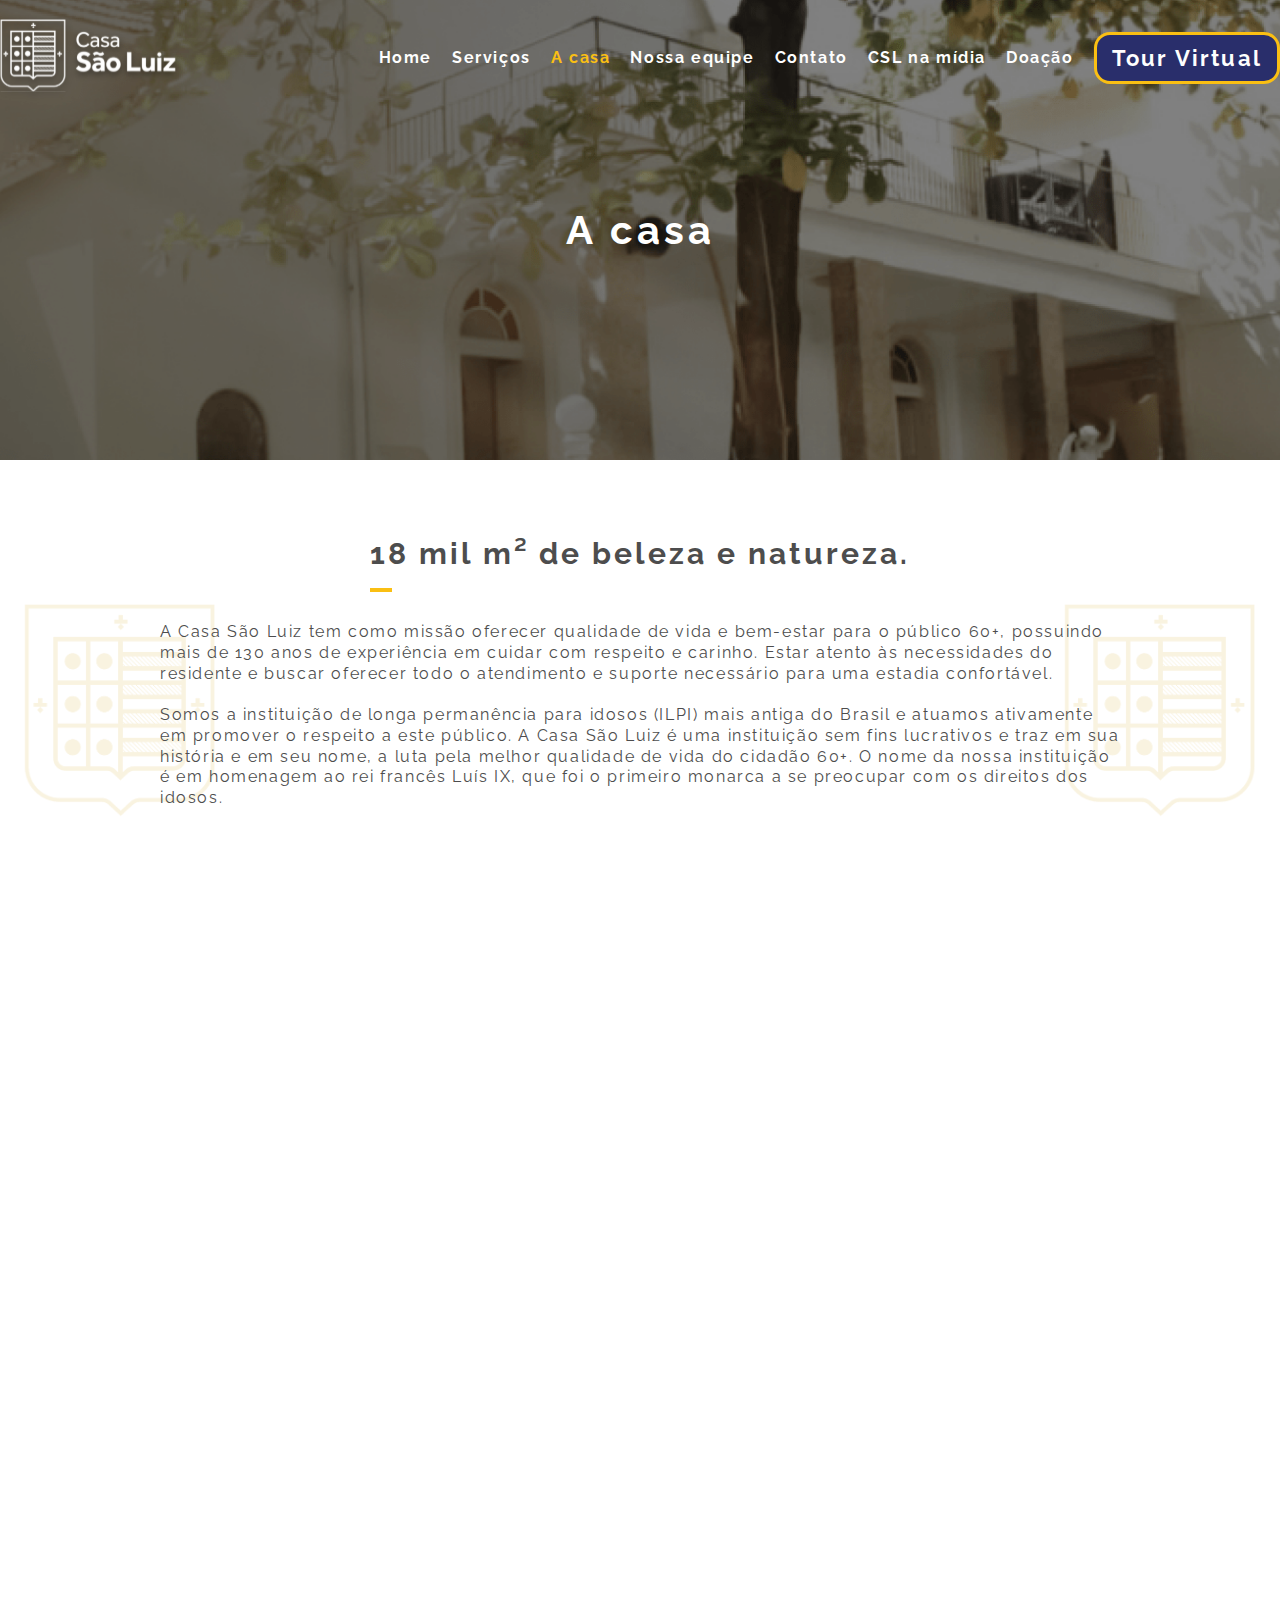
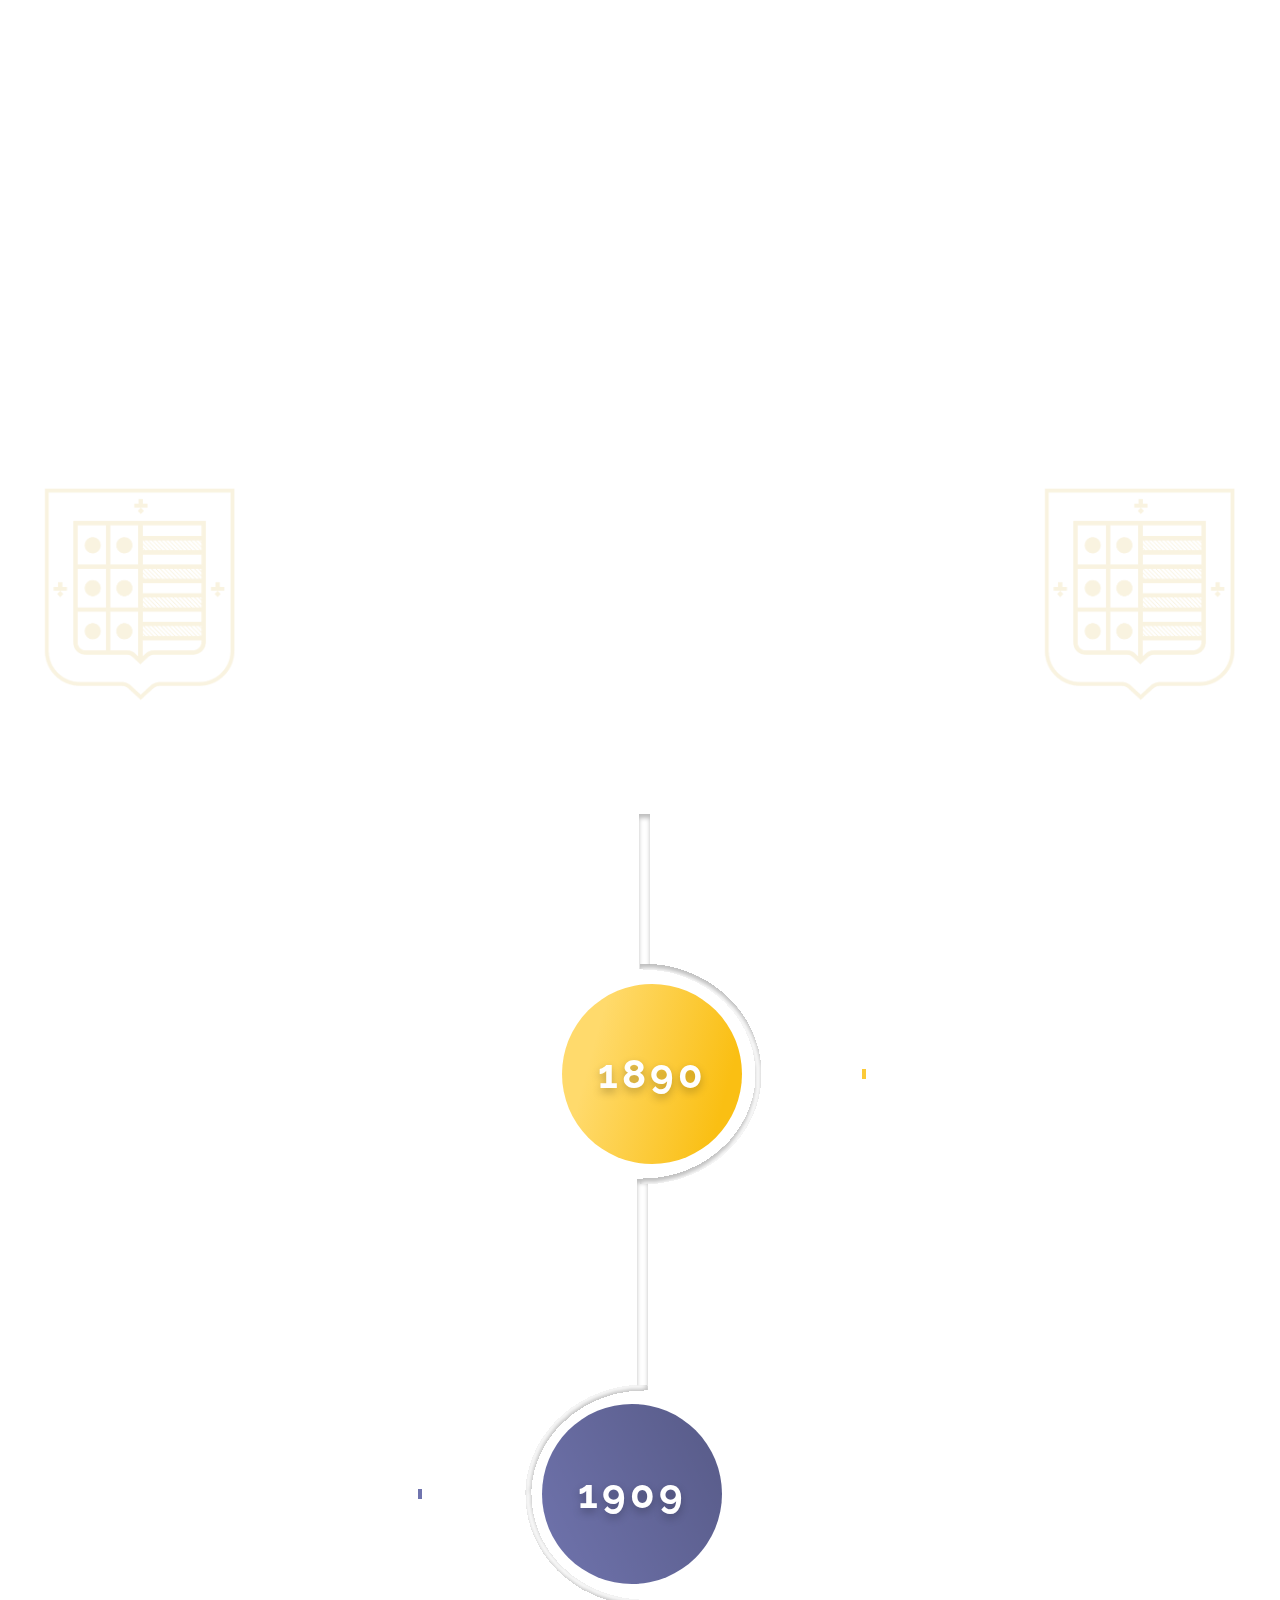
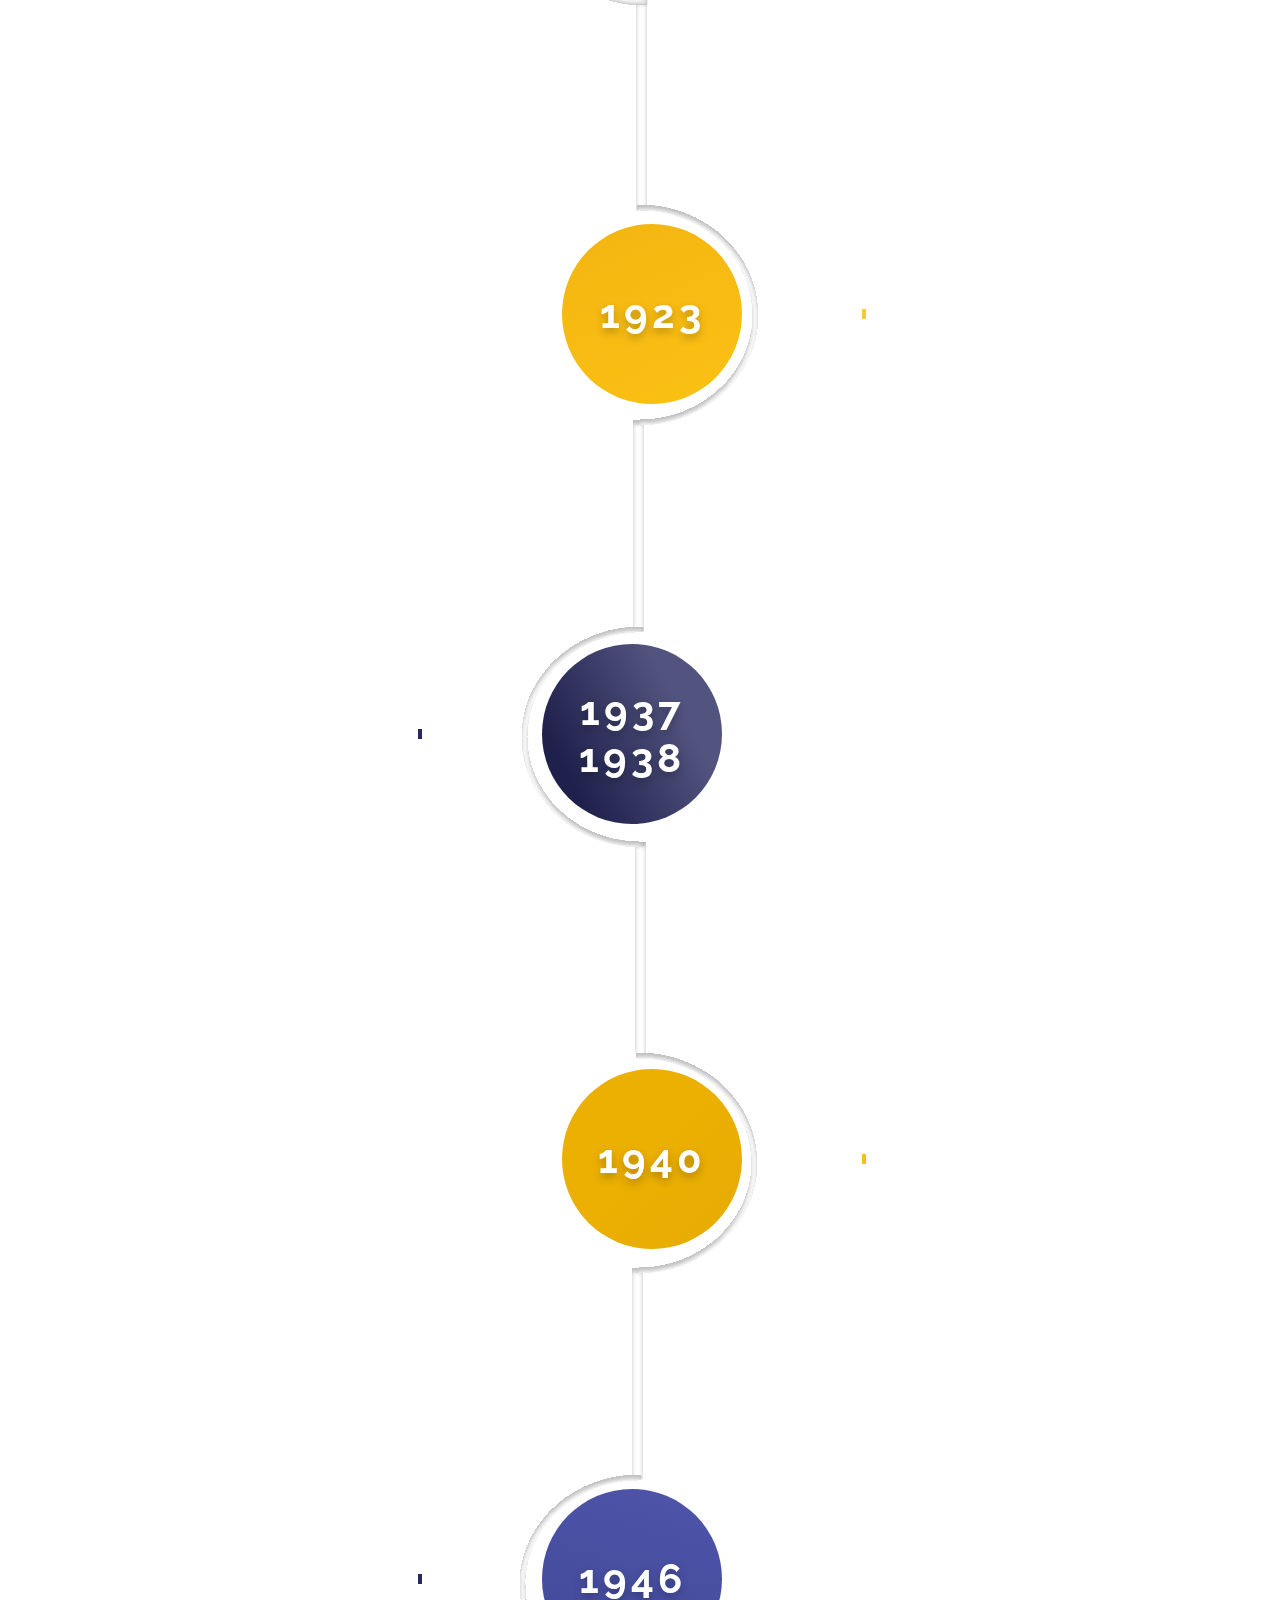
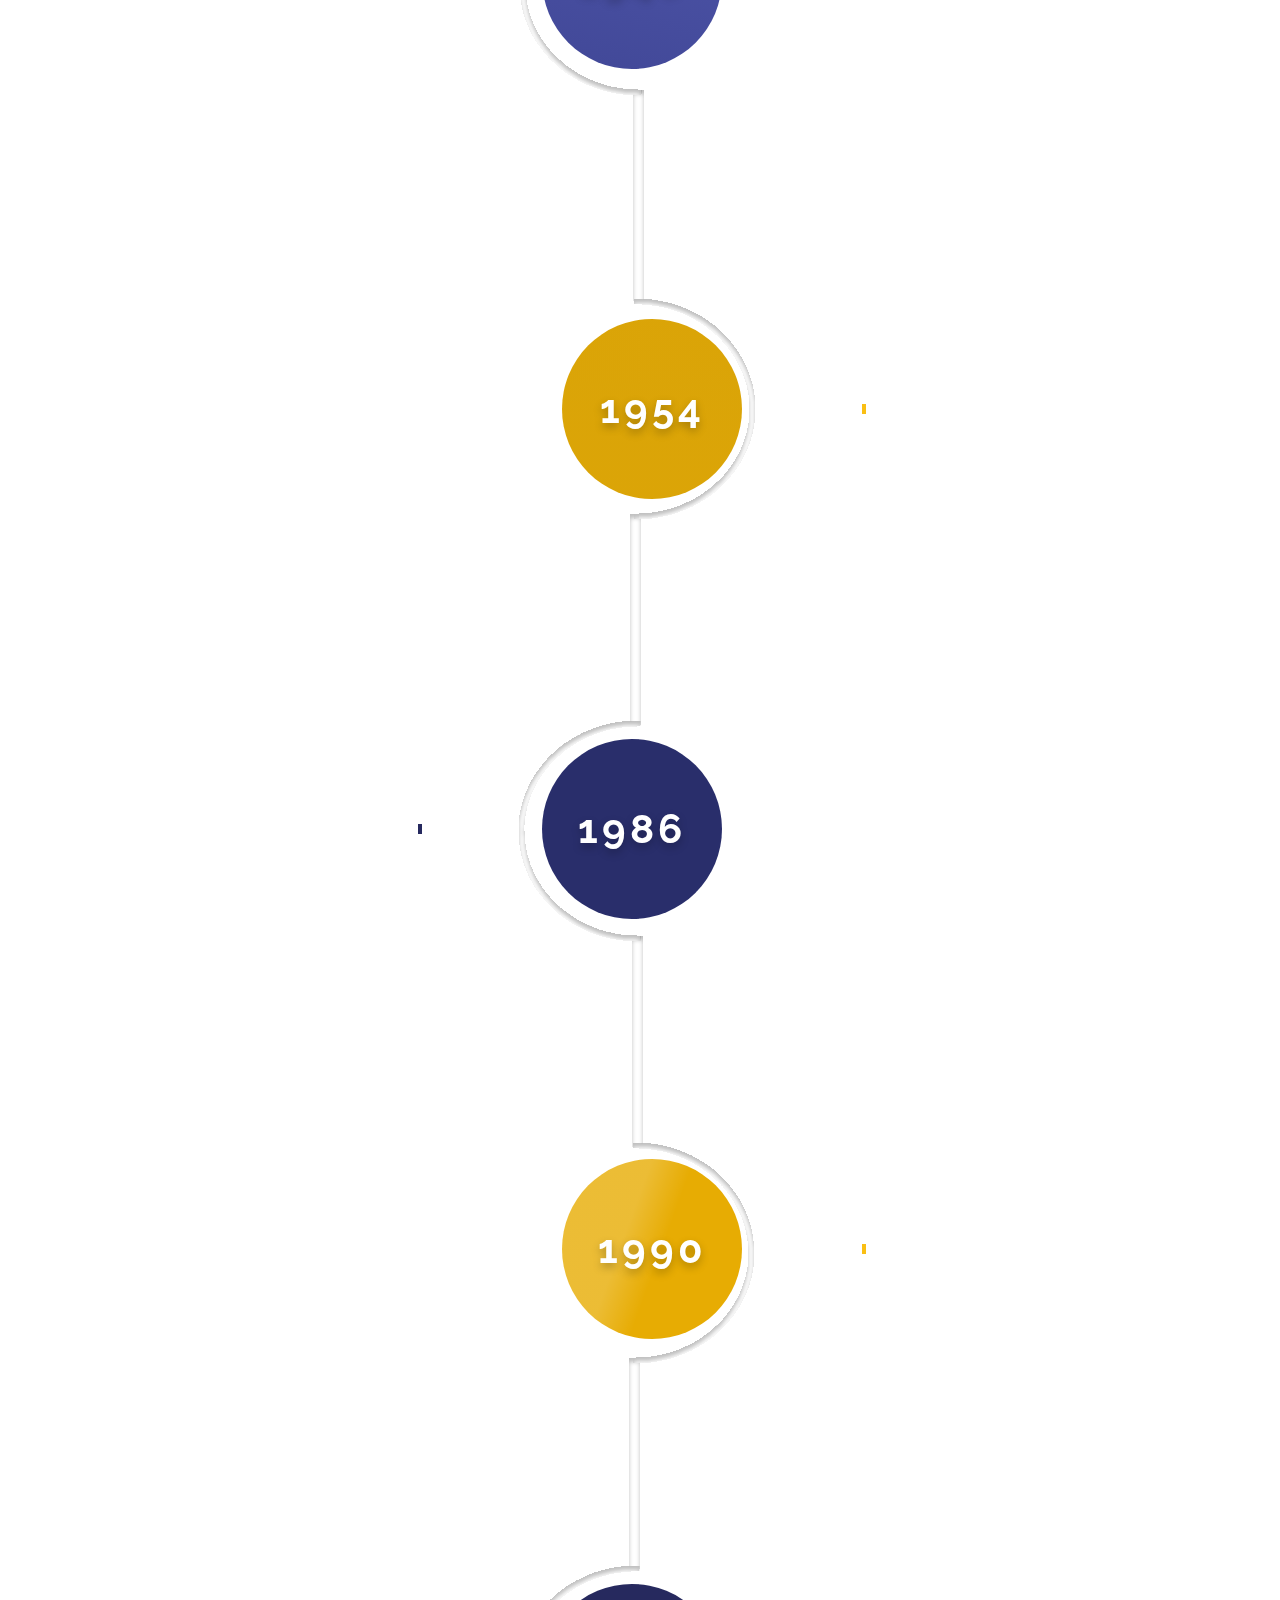
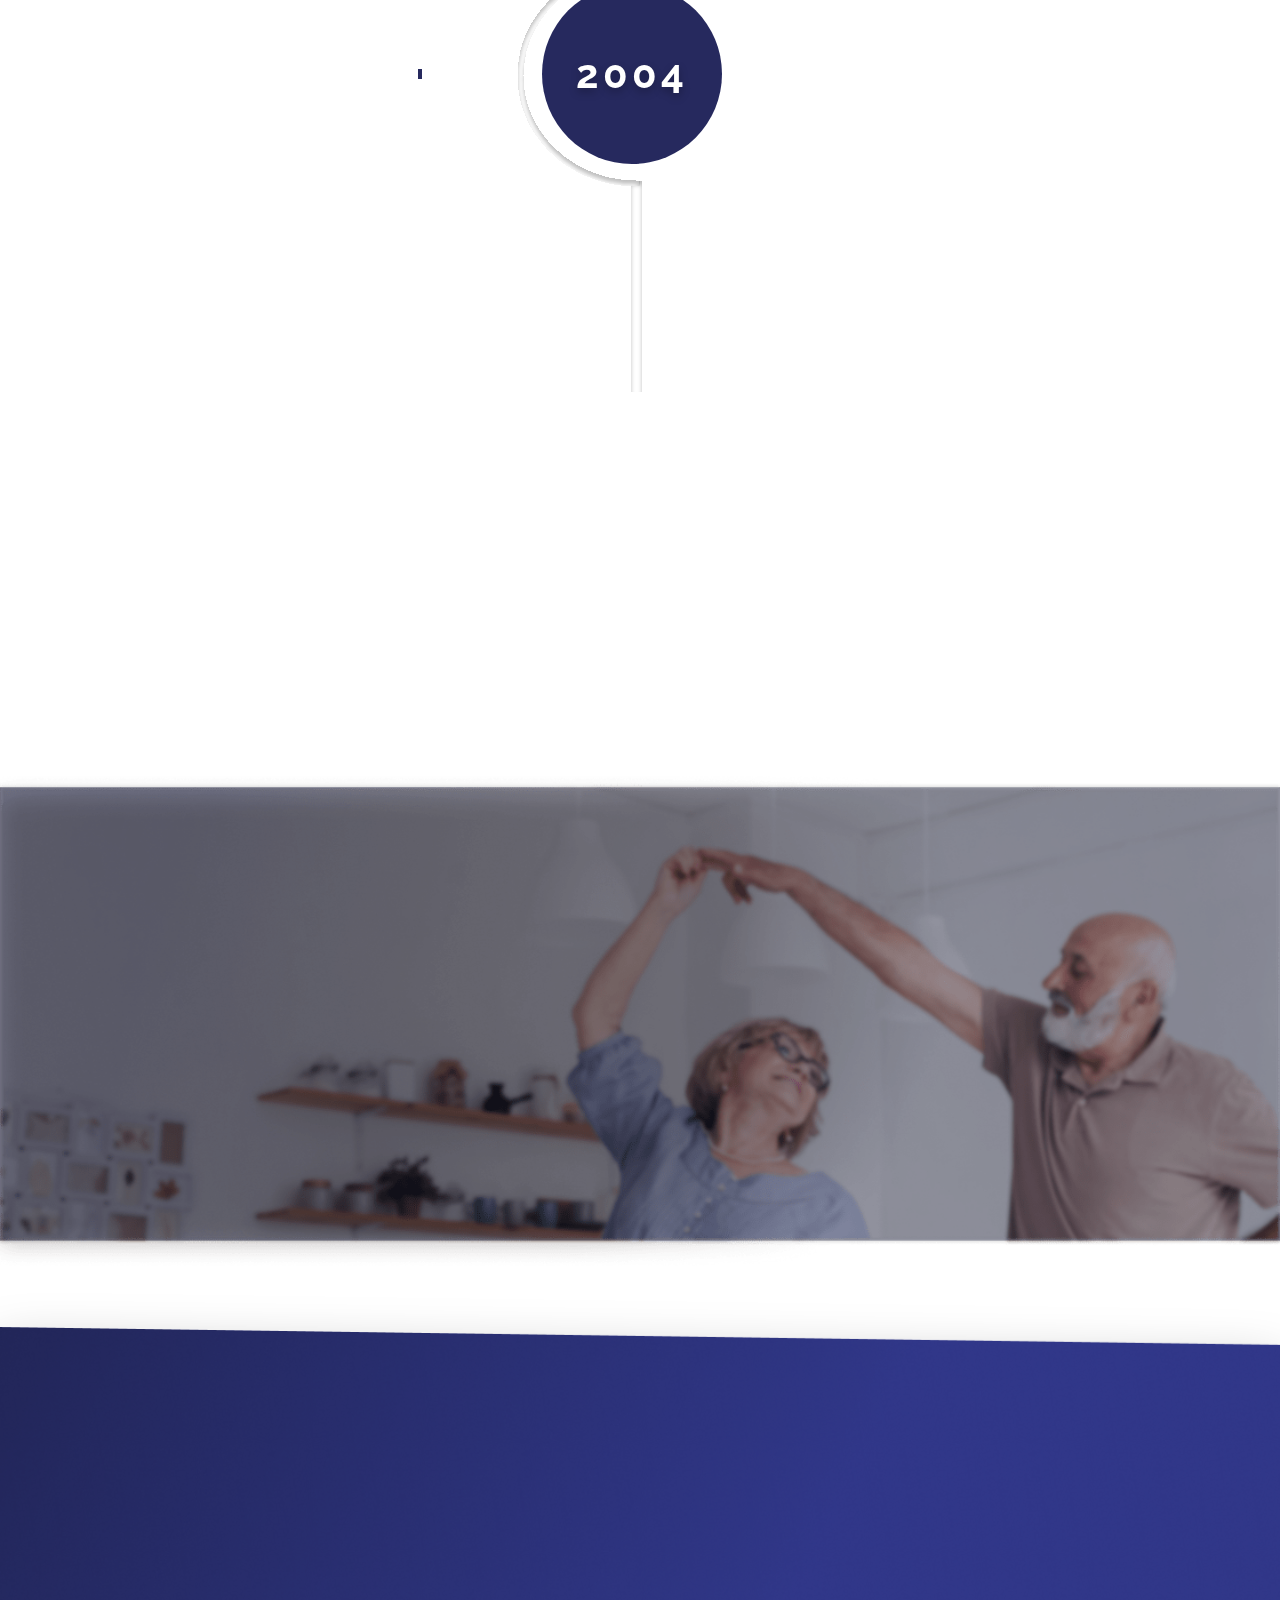
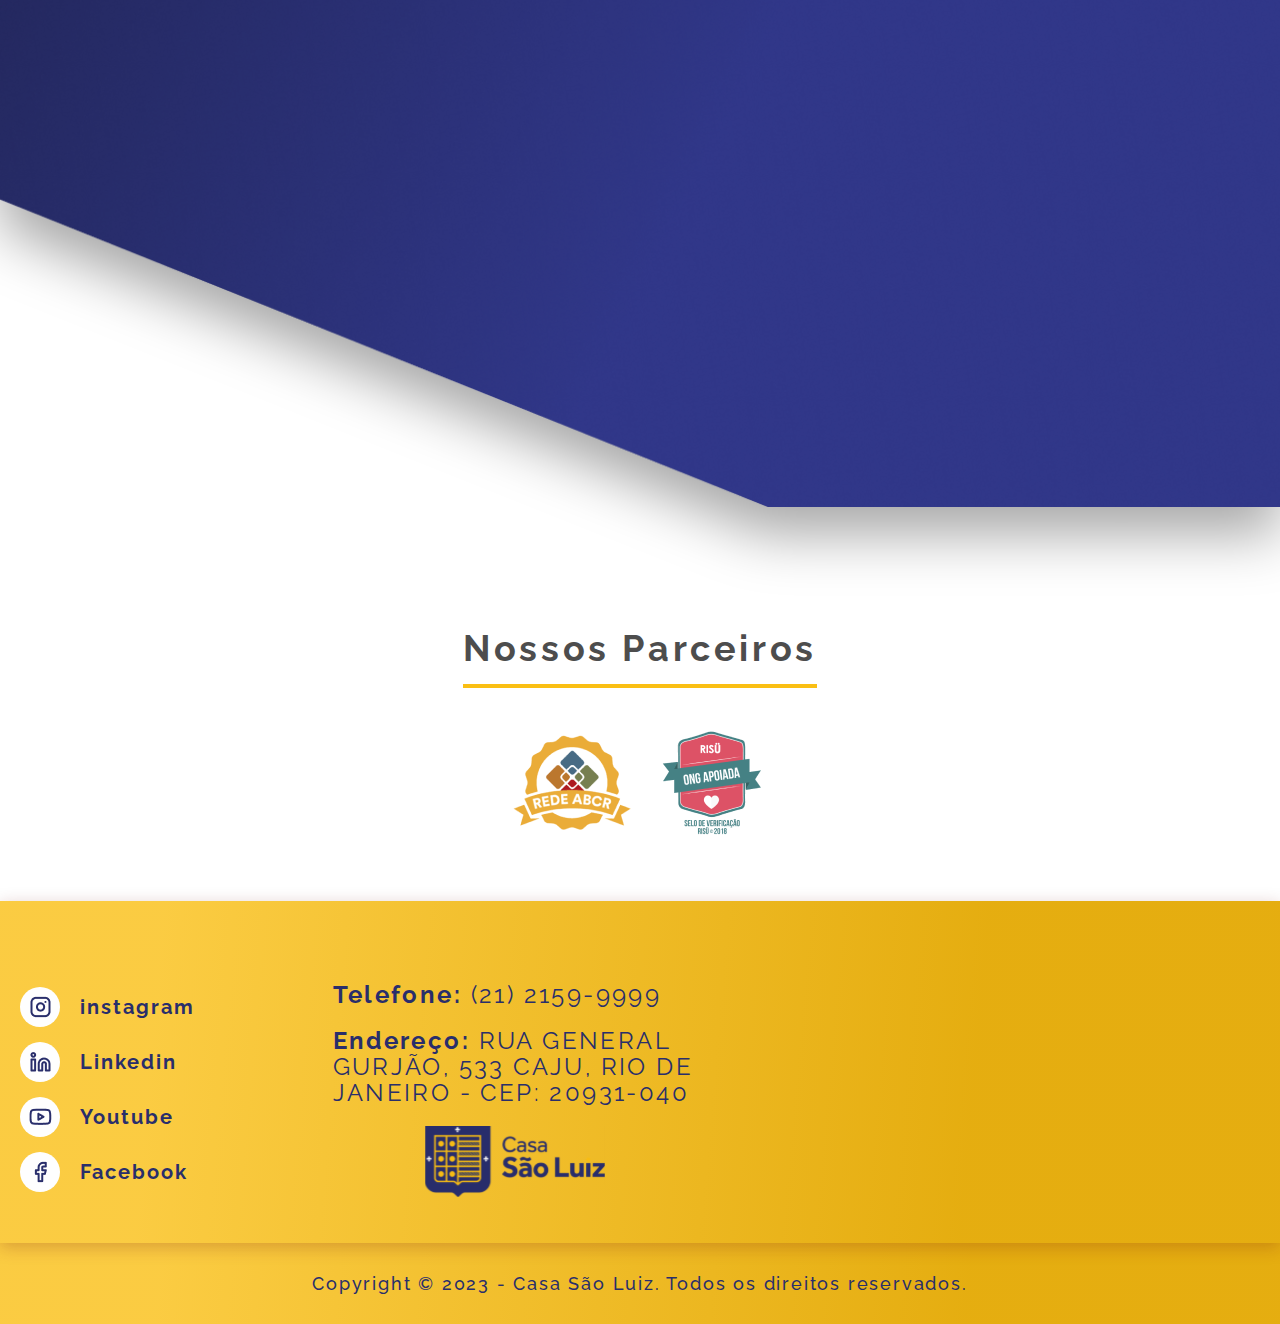
==== commit 4ab687c3: "change img a casa/ text copyright" ====
--- a/casa.html
+++ b/casa.html
@@ -585,7 +585,7 @@
 
     <div class="copy">
         <div class="area_copy">
-            <p>Copyright © 2023 - Casa São Luiz.Todos os direitos reservados.</p>
+            <p>Copyright © 2023 - Casa São Luiz. Todos os direitos reservados.</p>
         </div>
     </div>
     <script src="js/jquery-3.6.1.min.js"></script>
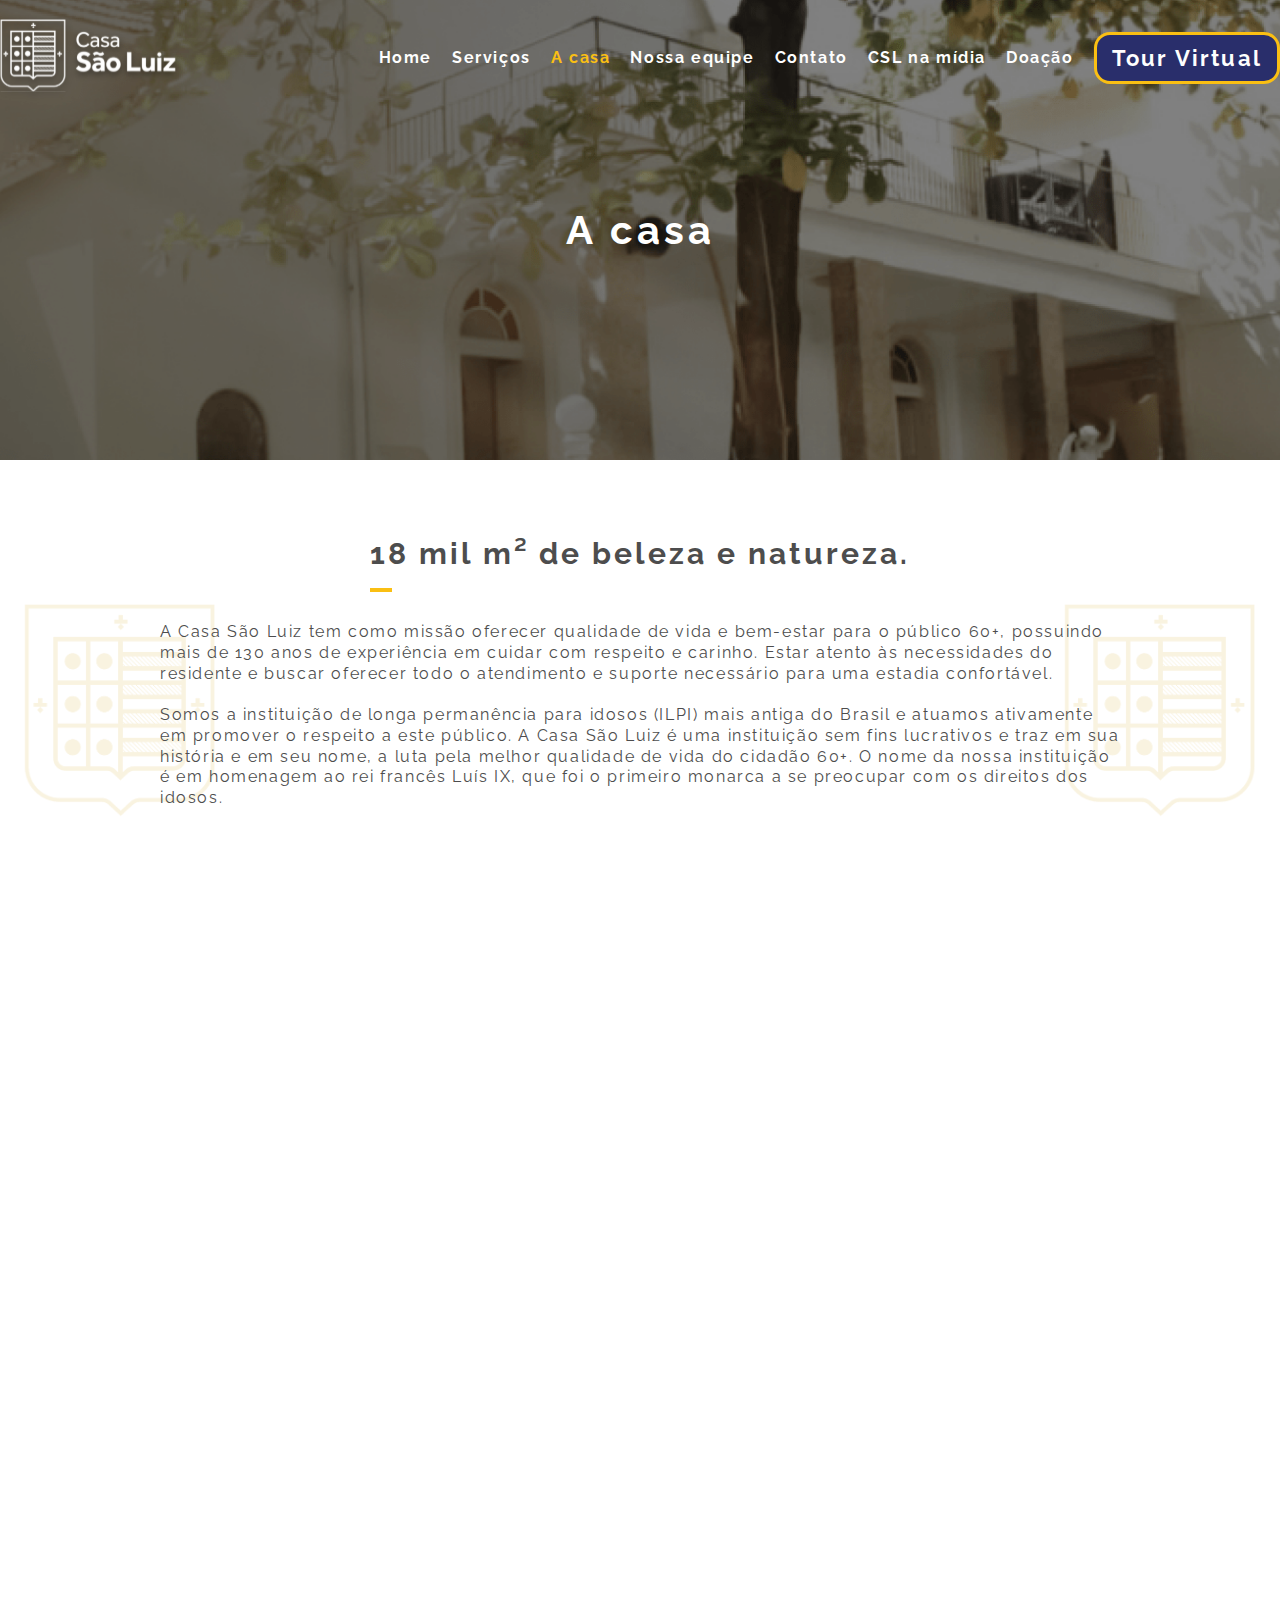
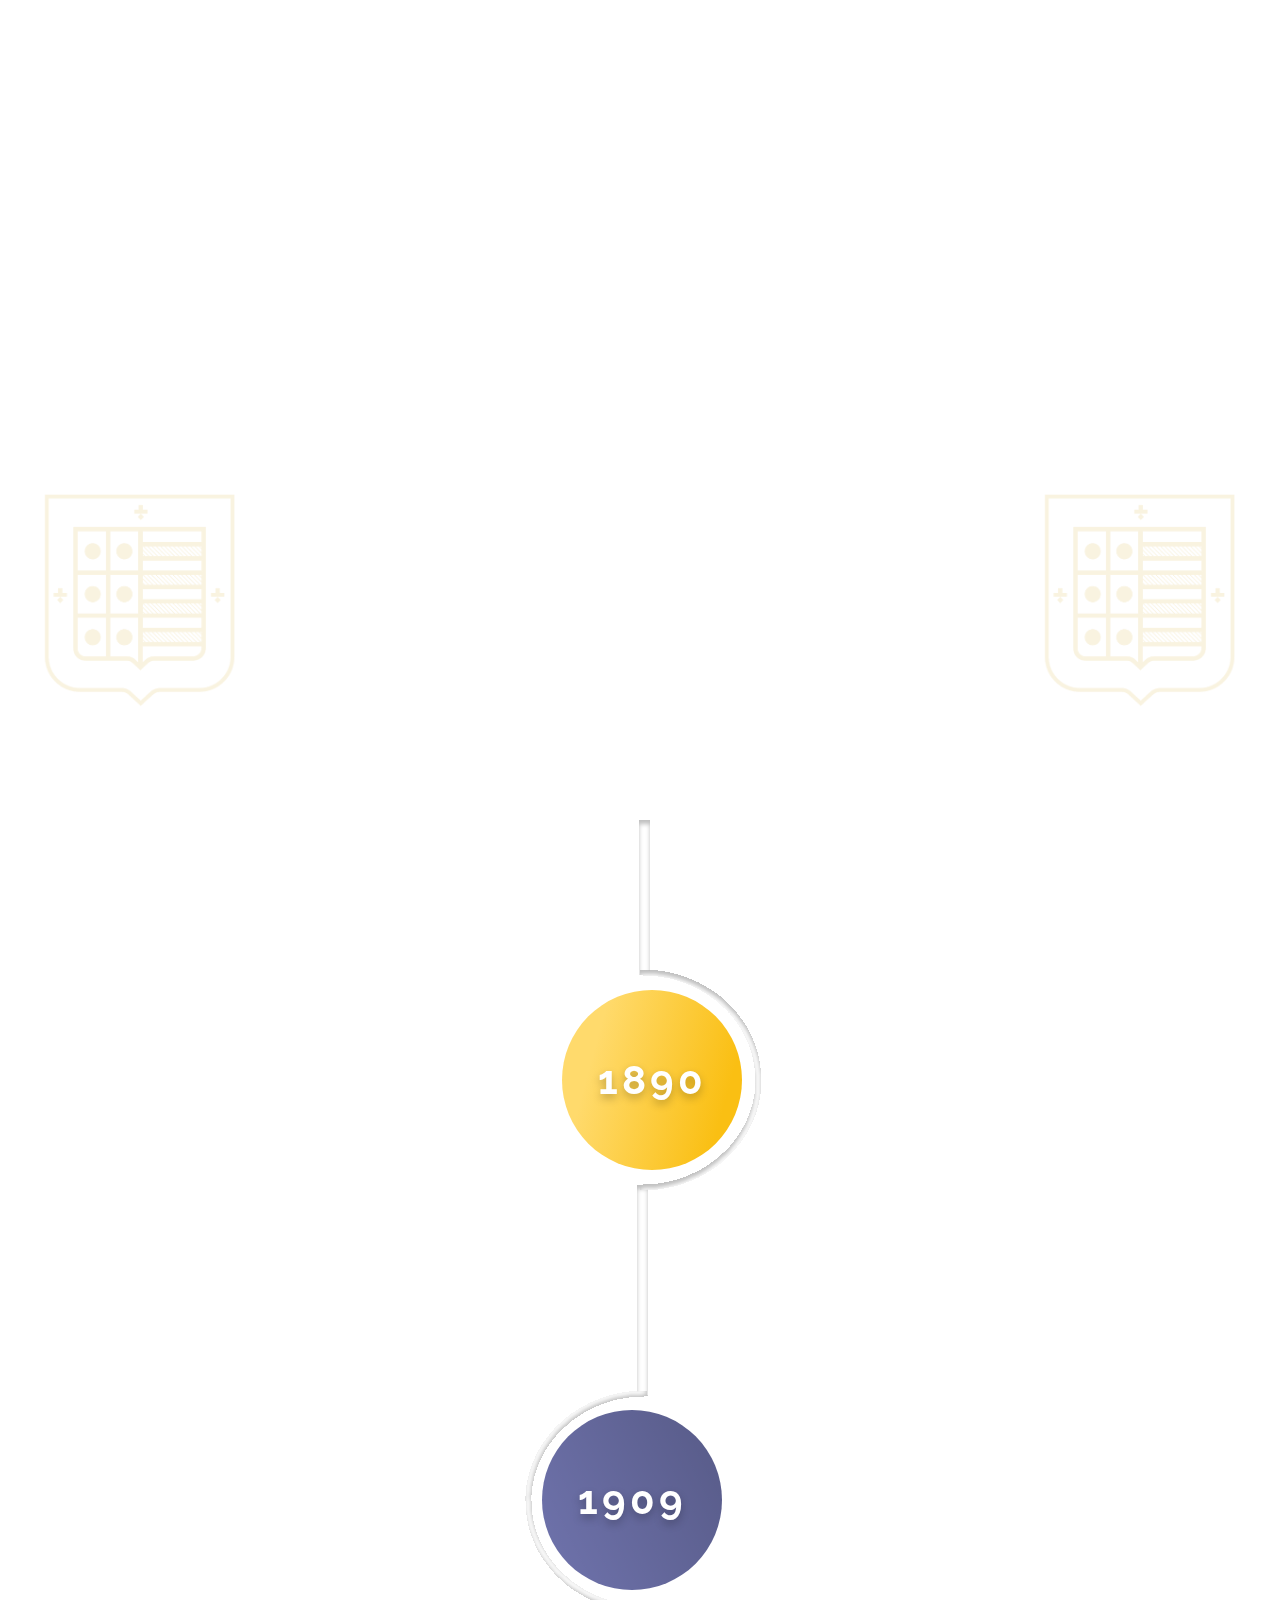
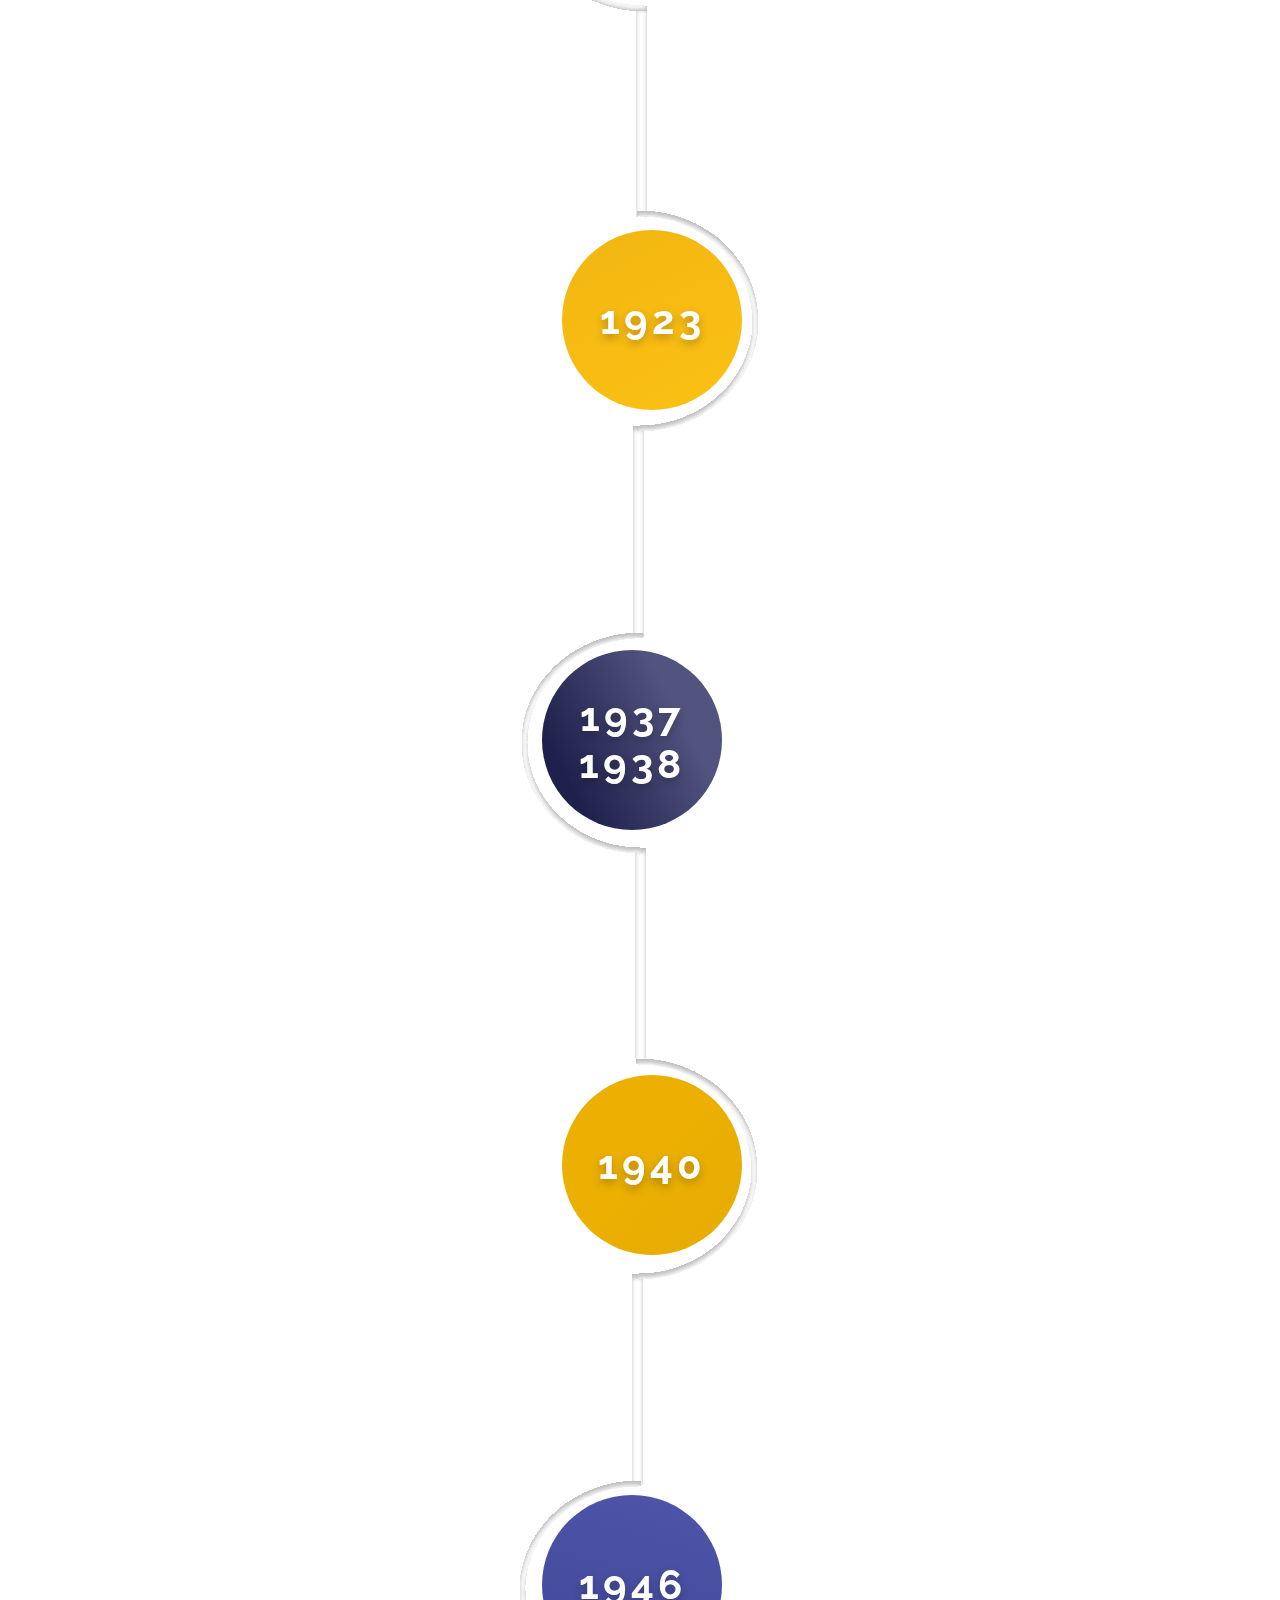
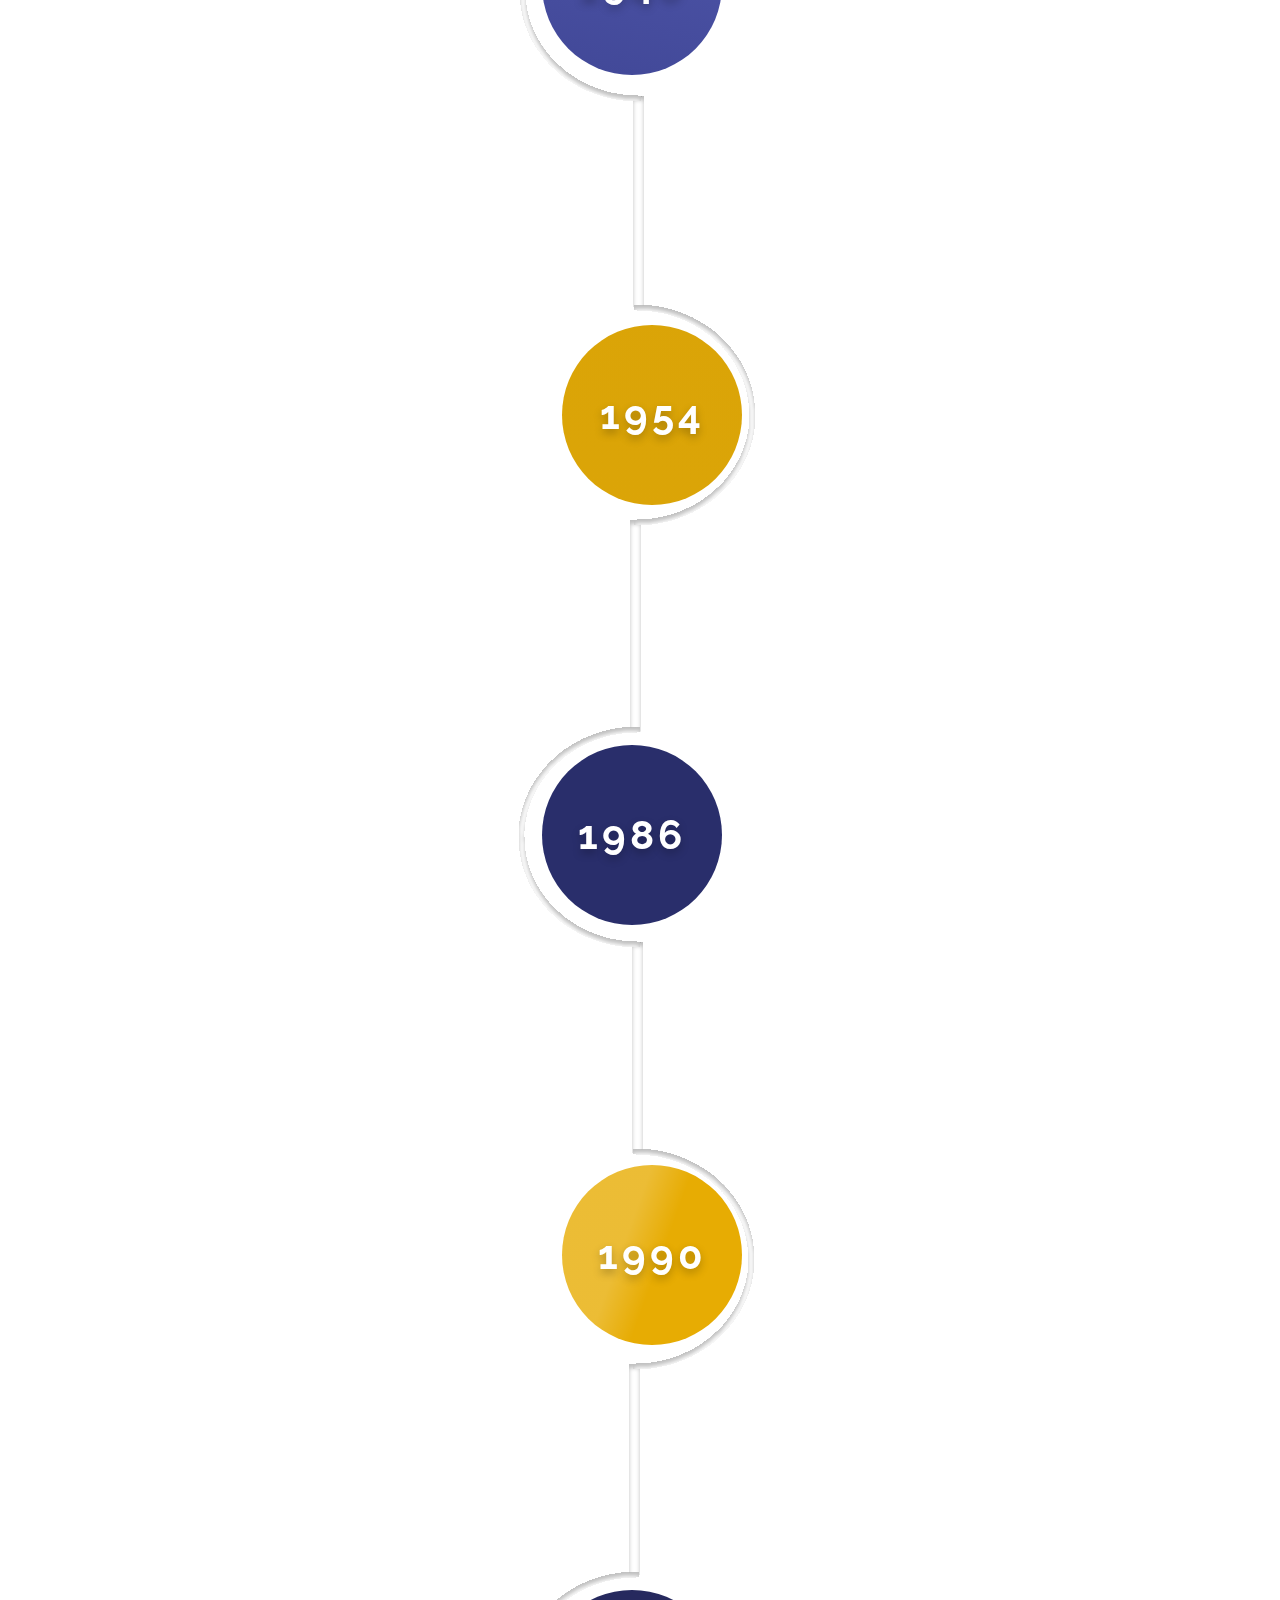
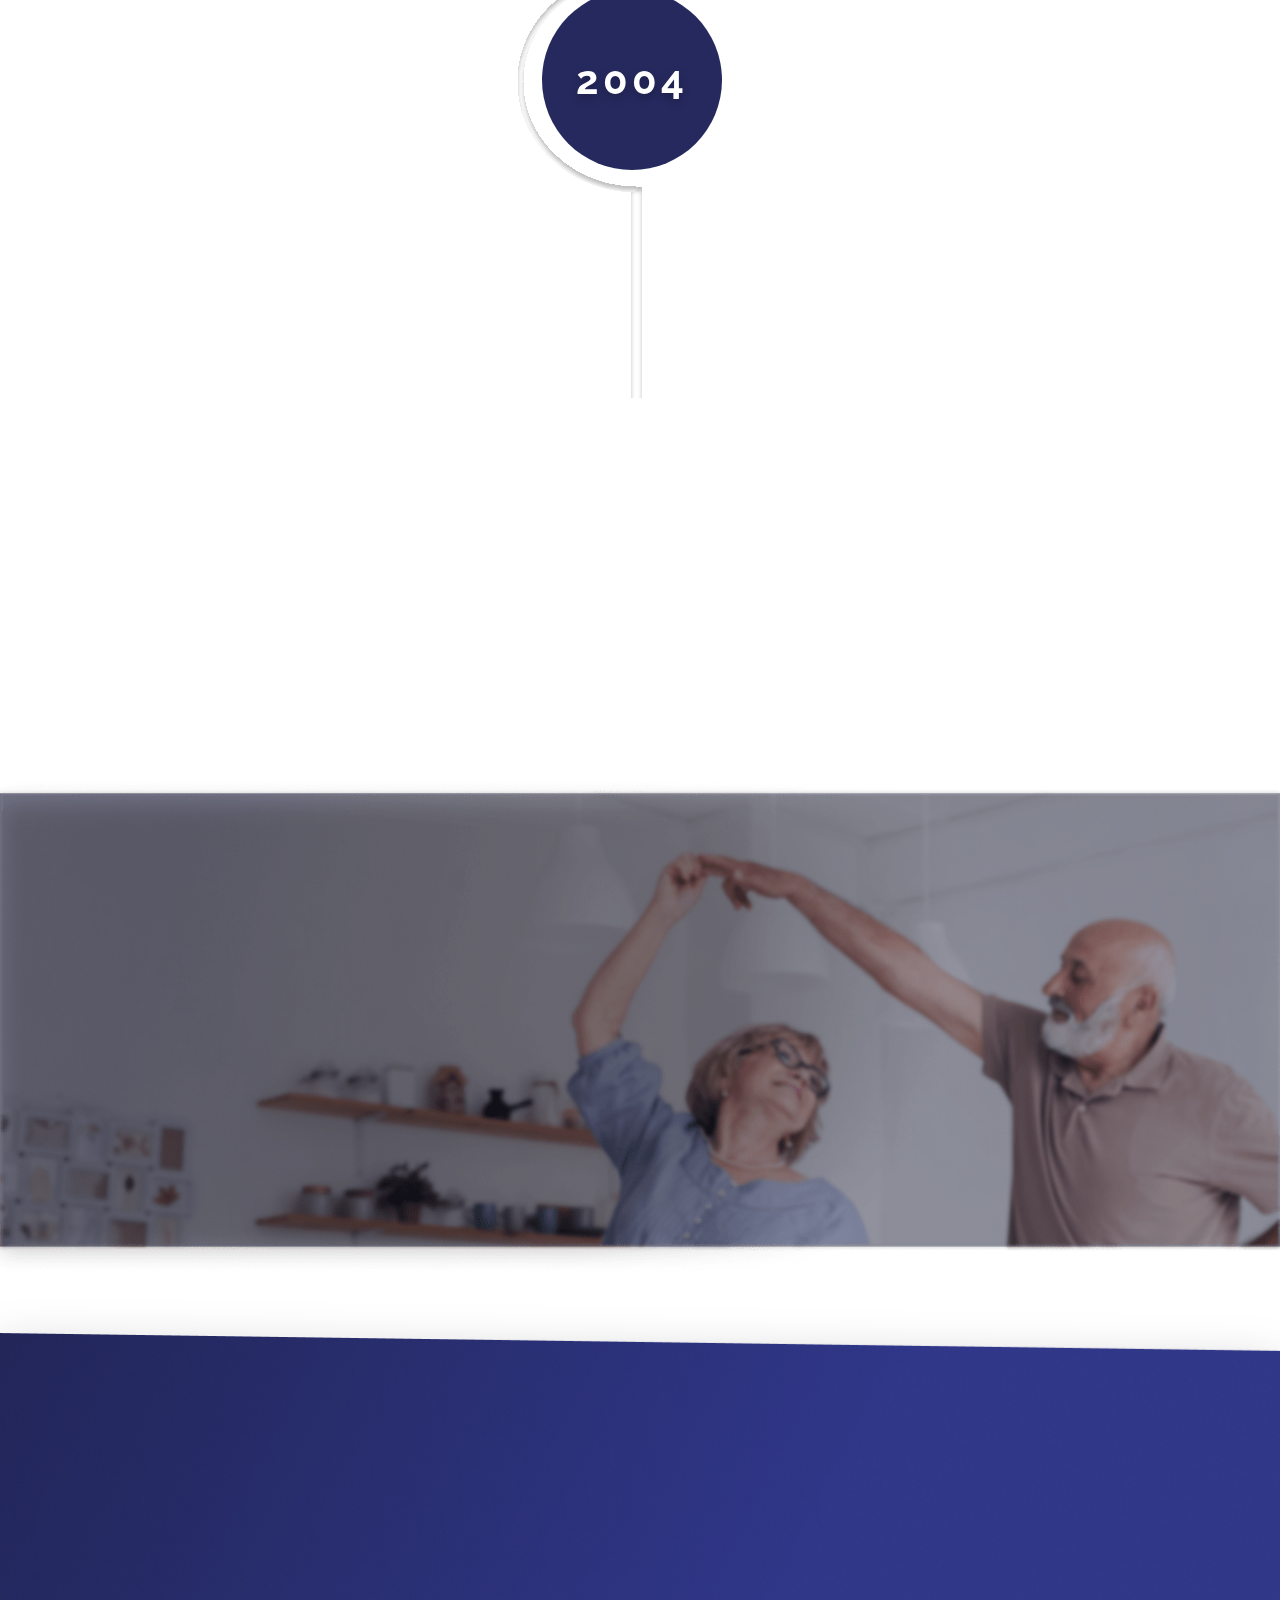
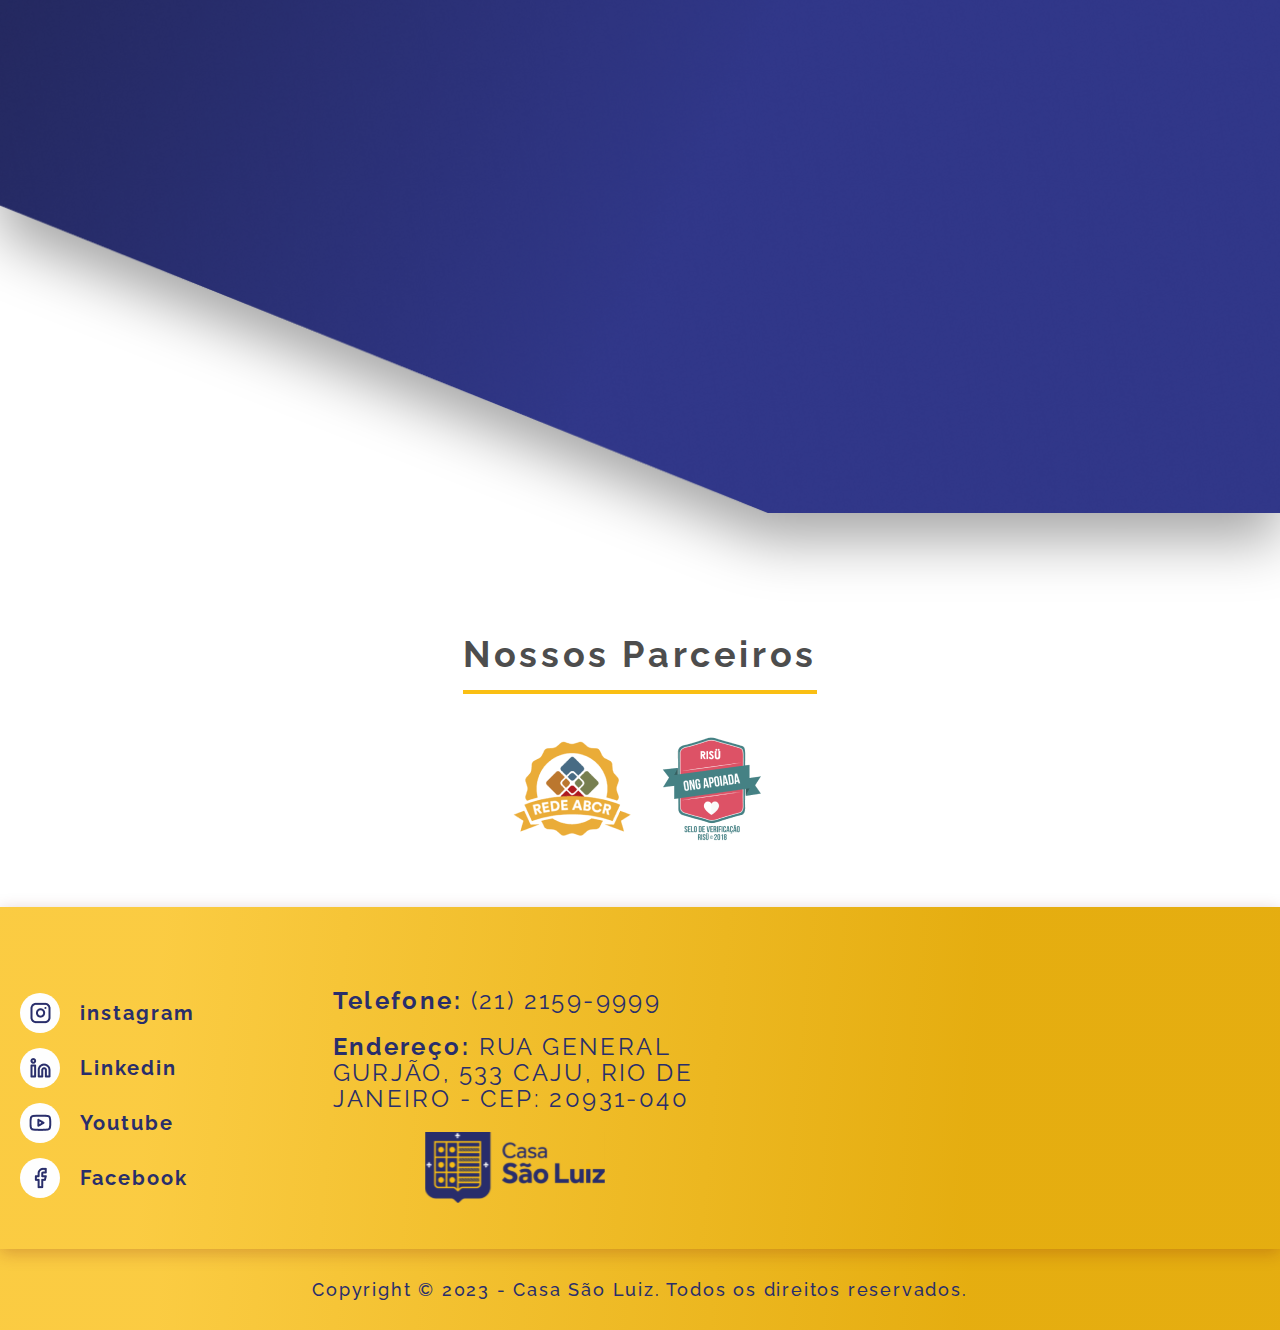
==== commit 0d5d1fe3: "change animation" ====
--- a/casa.html
+++ b/casa.html
@@ -234,14 +234,14 @@
                 <div class="circle_historia_1">
                     <h2>1890</h2>
                     <div class="border_circle"></div>
-                    <div class="historia_text">
+                    <div class="historia_text" data-animation="down">
                         <p>
                             Em 04 de setembro de 1890 o Visconde Luiz Augusto Ferreira D`Almeida fundou o “Asylo São
                             Luiz para a Velhice Desamparada”. O objetivo era oferecer um lar para os funcionários de sua
                             fábrica que estavam em idade avançada, abrigando-os na chácara comprada no bairro do Caju.
                         </p>
                     </div>
-                    <div class="historia_img">
+                    <div class="historia_img" data-animation="down">
                         <img src="img_casa/historia_1.png" alt="">
                     </div>
                 </div>
@@ -249,13 +249,13 @@
                 <div class="circle_historia_2">
                     <h2>1909</h2>
                     <div class="border_circle_2"></div>
-                    <div class="historia_text_2">
+                    <div class="historia_text_2" data-animation="down">
                         <p>
                             Sob o comando de Carlos Ferreira d’Almeida, em 1909 aconteceu a inauguração do Pavilhão São
                             Joaquim e foi iniciada a obra da Capela São Luiz, concluída em 1912.
                         </p>
                     </div>
-                    <div class="historia_img_2">
+                    <div class="historia_img_2"  data-animation="down">
                         <img src="img_casa/historia_2.png" alt="">
                     </div>
                 </div>
@@ -263,12 +263,12 @@
                 <div class="circle_historia_3">
                     <h2>1923</h2>
                     <div class="border_circle_3"></div>
-                    <div class="historia_text_3">
+                    <div class="historia_text_3" data-animation="down">
                         <p>
                             Em 1923 foi construído um pavilhão exclusivo para a habitação de casais idosos.
                         </p>
                     </div>
-                    <div class="historia_img_3">
+                    <div class="historia_img_3"  data-animation="down">
                         <img src="img_casa/historia_3.png" alt="">
                     </div>
                 </div>
@@ -277,7 +277,7 @@
                 <div class="circle_historia_4">
                     <h2>1937 1938</h2>
                     <div class="border_circle_4"></div>
-                    <div class="historia_text_4">
+                    <div class="historia_text_4"  data-animation="down">
                         <p>
                             Em 1937, aconteceu a inauguração de um novo prédio em homenagem ao benfeitor Manoel José
                             Lebrão, nomeado como Pavilhão Lebrão, com 35 quartos, gabinetes médicos e cirúrgicos e
@@ -293,7 +293,7 @@
                 <div class="circle_historia_5">
                     <h2>1940</h2>
                     <div class="border_circle_5"></div>
-                    <div class="historia_text_5">
+                    <div class="historia_text_5"  data-animation="down">
                         <p>
                             Em 1940 a casa celebrou seus 50 anos, e comparada a sua inauguração, já possuía 3 novos
                             prédios com diferenciadas acomodações e uma capela. E mais ampliações e mudanças estavam por
@@ -307,7 +307,7 @@
                 <div class="circle_historia_6">
                     <h2>1946</h2>
                     <div class="border_circle_6"></div>
-                    <div class="historia_text_6">
+                    <div class="historia_text_6"  data-animation="down">
                         <p>
                             Foi inaugurado em 1946 o maior edifício da CSL, o Pavilhão Peixoto, que possui cinco andares
                             e homenageia em seu nome o Comendador Carlos Felisberto Peixoto da Fonseca, representante da
@@ -325,7 +325,7 @@
                 <div class="circle_historia_7">
                     <h2>1954</h2>
                     <div class="border_circle_7"></div>
-                    <div class="historia_text_7">
+                    <div class="historia_text_7"  data-animation="down">
                         <p>
                             Em 1954, na gestão de Ruth Ferreira D’Almeida, filha e sucessora de Carlos, aconteceu a
                             inauguração do Prédio dos Franceses. O local atende residentes através de um convênio com a
@@ -342,7 +342,7 @@
                 <div class="circle_historia_8">
                     <h2>1986</h2>
                     <div class="border_circle_8"></div>
-                    <div class="historia_text_8">
+                    <div class="historia_text_8"  data-animation="down">
                         <p>
                             Neste ano a atual presidente, Ruth Ferreira D’Almeida faleceu, após 32 anos à frente da
                             instituição. Sua sobrinha a sucedeu no cargo, a embaixatriz Regina Beatriz Bernardes
@@ -356,7 +356,7 @@
                 <div class="circle_historia_9">
                     <h2>1990</h2>
                     <div class="border_circle_9"></div>
-                    <div class="historia_text_9">
+                    <div class="historia_text_9" data-animation="down">
                         <p>
                             Em 1990 foi o centenário da CSL que contou com uma série de celebrações. O Cardeal Dom
                             Eugênio Sales, na época o Arcebispo do Rio de Janeiro, celebrou uma missa na Capela São
@@ -370,7 +370,7 @@
                 <div class="circle_historia_10">
                     <h2>2004</h2>
                     <div class="border_circle_10"></div>
-                    <div class="historia_text_10">
+                    <div class="historia_text_10"  data-animation="down">
                         <p>
                             Em 2004, a Embaixatriz Regina Bittencourt faleceu após 18 anos como presidente da casa. Sua
                             filha Maria Antônia Bernardes Régis Bittencourt a substituiu à frente da Casa São Luiz e é a
--- a/css/casa.css
+++ b/css/casa.css
@@ -481,7 +481,7 @@
     height: 180px;
     border-radius: 400px;
     background: linear-gradient(285.4deg, #FABF13 15.32%, rgba(250, 191, 19, 0) 78.93%), #FFDA6C;
-    cursor: pointer;
+
 }
 
 .circle_historia_2 {
@@ -495,7 +495,7 @@
     height: 180px;
     border-radius: 400px;
     background: linear-gradient(243.57deg, rgba(0, 0, 0, 0.2) 10.88%, rgba(255, 255, 255, 0) 102.66%), #7074AE;
-    cursor: pointer;
+
 }
 
 .circle_historia_3 {
@@ -509,7 +509,7 @@
     height: 180px;
     border-radius: 400px;
     background: linear-gradient(154.15deg, rgba(152, 73, 0, 0.2) -122.21%, rgba(0, 0, 0, 0) 83.68%), #FABF13;
-    cursor: pointer;
+  
 }
 
 .circle_historia_4 {
@@ -523,7 +523,7 @@
     height: 180px;
     border-radius: 400px;
     background: linear-gradient(62.66deg, rgba(0, 0, 0, 0.2) 18.38%, rgba(255, 255, 255, 0.2) 72.25%), #26295E;
-    cursor: pointer;
+  
 
 }
 
@@ -538,7 +538,7 @@
     height: 180px;
     border-radius: 400px;
     background: linear-gradient(133.24deg, rgba(255, 190, 0, 0.2) 48.1%, rgba(165, 49, 0, 0) 92.68%), #E7AC03;
-    cursor: pointer;
+
 
 }
 
@@ -553,7 +553,7 @@
     height: 180px;
     border-radius: 400px;
     background: linear-gradient(15.1deg, rgba(3, 8, 66, 0.2) -16.75%, rgba(0, 0, 0, 0) 99.59%), #4E55A9;
-    cursor: pointer;
+  
 
 }
 
@@ -569,8 +569,7 @@
     height: 180px;
     border-radius: 400px;
     background: linear-gradient(17.78deg, rgba(255, 194, 16, 0.4) -134%, rgba(250, 191, 19, 0.4) 130.66%), #C59200;
-    cursor: pointer;
-
+   
 }
 
 .circle_historia_8 {
@@ -584,7 +583,7 @@
     height: 180px;
     border-radius: 400px;
     background: #292E6B;
-    cursor: pointer;
+
 
 }
 
@@ -599,7 +598,6 @@
     height: 180px;
     border-radius: 400px;
     background: linear-gradient(109.99deg, rgba(255, 255, 255, 0.2) 36.66%, rgba(255, 255, 255, 0) 54.13%), #E7AC03;
-    cursor: pointer;
 
 }
 
@@ -614,7 +612,7 @@
     height: 180px;
     border-radius: 400px;
     background: #26295E;
-    cursor: pointer;
+
 
 }
 
@@ -636,6 +634,10 @@
     color: #FFFFFF;
     text-shadow: 0px 4px 9px rgba(0, 0, 0, 0.25);
     margin: 0px;
+    -webkit-user-select:none;  
+    -moz-user-select:none;     
+    -ms-user-select:none;      
+    user-select:none;  
 }
 
 @keyframes border {
@@ -663,7 +665,7 @@
     }
 
 }
-
+/*
 .circle_historia_1:hover>.border_circle {
     width: 240px;
     animation: border 1s ease-in;
@@ -744,7 +746,7 @@
     animation-fill-mode: forwards;
     animation-duration: 400ms;
 }
-
+*/
 
 @keyframes text {
 
@@ -760,6 +762,110 @@
 
 }
 
+@media (hover) {
+    /*
+    .circle_historia_1:hover>.historia_text,
+    .circle_historia_2:hover>.historia_text_2,
+    .circle_historia_3:hover>.historia_text_3,
+    .circle_historia_4:hover>.historia_text_4,
+    .circle_historia_5:hover>.historia_text_5,
+    .circle_historia_6:hover>.historia_text_6,
+    .circle_historia_7:hover>.historia_text_7,
+    .circle_historia_8:hover>.historia_text_8,
+    .circle_historia_9:hover>.historia_text_9,
+    .circle_historia_10:hover>.historia_text_10 {
+        max-height: initial !important;
+        animation: text 1.2s ease-in;
+        animation-delay: 1.2s;
+        animation-duration: 400ms;
+        animation-fill-mode: forwards;
+        
+    }
+
+    .circle_historia_1:hover>.border_circle {
+        width: 240px;
+        animation: border 1s ease-in;
+        animation-delay: 1.2s;
+        animation-fill-mode: forwards;
+        animation-duration: 400ms;
+    }
+
+    .circle_historia_2:hover>.border_circle_2 {
+        width: 260px;
+        animation: border_2 1s ease-in;
+        animation-delay: 1.2s;
+        animation-fill-mode: forwards;
+        animation-duration: 400ms;
+    }
+
+    .circle_historia_3:hover>.border_circle_3 {
+        width: 240px;
+        animation: border_2 1s ease-in;
+        animation-delay: 1.2s;
+        animation-fill-mode: forwards;
+        animation-duration: 400ms;
+    }
+
+    .circle_historia_4:hover>.border_circle_4 {
+        width: 260px;
+        animation: border_2 1s ease-in;
+        animation-delay: 1.2s;
+        animation-fill-mode: forwards;
+        animation-duration: 400ms;
+    }
+
+    .circle_historia_5:hover>.border_circle_5 {
+        width: 260px;
+        animation: border_2 1s ease-in;
+        animation-delay: 1.2s;
+        animation-fill-mode: forwards;
+        animation-duration: 400ms;
+    }
+
+
+    .circle_historia_6:hover>.border_circle_6 {
+        width: 260px;
+        animation: border_2 1s ease-in;
+        animation-delay: 1.2s;
+        animation-fill-mode: forwards;
+        animation-duration: 400ms;
+    }
+
+    .circle_historia_7:hover>.border_circle_7 {
+        width: 260px;
+        animation: border_2 1s ease-in;
+        animation-delay: 1.2s;
+        animation-fill-mode: forwards;
+        animation-duration: 400ms;
+    }
+
+    .circle_historia_8:hover>.border_circle_8 {
+        width: 260px;
+        animation: border_2 1s ease-in;
+        animation-delay: 1.2s;
+        animation-fill-mode: forwards;
+        animation-duration: 400ms;
+    }
+
+    .circle_historia_9:hover>.border_circle_9 {
+        width: 260px;
+        animation: border_2 1s ease-in;
+        animation-delay: 1.2s;
+        animation-fill-mode: forwards;
+        animation-duration: 400ms;
+    }
+
+    .circle_historia_10:hover>.border_circle_10 {
+        width: 260px;
+        animation: border_2 1s ease-in;
+        animation-delay: 1.2s;
+        animation-fill-mode: forwards;
+        animation-duration: 400ms;
+    }
+    */
+}
+
+/*
 .circle_historia_1:hover>.historia_text,
 .circle_historia_2:hover>.historia_text_2,
 .circle_historia_3:hover>.historia_text_3,
@@ -770,14 +876,13 @@
 .circle_historia_8:hover>.historia_text_8,
 .circle_historia_9:hover>.historia_text_9,
 .circle_historia_10:hover>.historia_text_10 {
-    max-height: initial;
-    overflow: visible;
+    max-height: initial !important;
     animation: text 1.2s ease-in;
     animation-delay: 1.2s;
     animation-duration: 400ms;
     animation-fill-mode: forwards;
-}
-
+}*/
+/*
 .border_circle {
     position: absolute;
     left: 300px;
@@ -877,125 +982,107 @@
     transition: all ease-in 400ms;
 
 }
-
+*/
 .historia_text {
     position: absolute;
     left: 300px;
     width: 260px;
     top: -128px;
+    opacity: 0;
+    transition: all ease-in 400ms;
+    transform-origin: bottom;
+}
+
+.historia_text_2 {
+    position: absolute;
+    right: 300px;
+    width: 260px;
+    top: 0px;
+    opacity: 0;
+    transition: all ease-in 400ms;
+    transform-origin: bottom;
+}
+
+.historia_text_3 {
+    position: absolute;
+    left: 300px;
+    width: 260px;
+    top: 0px;
+    opacity: 0;
+    transition: all ease-in 400ms;
+    transform-origin: bottom;
+}
+
+.historia_text_4 {
+    position: absolute;
+    right: 300px;
+    width: 260px;
+    top: 0px;
+    opacity: 0;
+    transition: all ease-in 400ms;
+    transform-origin: bottom;
+}
+
+.historia_text_5 {
+    position: absolute;
+    left: 300px;
+    width: 260px;
+    top: 0px;
+    opacity: 0;
+    transition: all ease-in 400ms;
+    transform-origin: bottom;
+}
+
+.historia_text_6 {
+    position: absolute;
+    right: 300px;
+    width: 260px;
+    top: 0px;
+    opacity: 0;
+    transition: all ease-in 400ms;
+    transform-origin: bottom;
+}
+
+.historia_text_7 {
+    position: absolute;
+    left: 300px;
+    width: 260px;
+    top: 0px;
+    opacity: 0;
+    transition: all ease-in 400ms;
+    transform-origin: bottom;
+}
+
+.historia_text_8 {
+    position: absolute;
+    right: 300px;
+    width: 260px;
+    top: 0px;
+    opacity: 0;
+    transition: all ease-in 400ms;
+    transform-origin: bottom;
+}
+
+
+.historia_text_9 {
+    position: absolute;
+    left: 300px;
+    width: 260px;
+    top: 0px;
     overflow: hidden;
     opacity: 0;
-    max-height: 0px;
     transition: all ease-in 400ms;
     transform-origin: bottom;
 }
 
-.historia_text_2 {
+
+.historia_text_10 {
     position: absolute;
     right: 300px;
     width: 260px;
     top: 0px;
     overflow: hidden;
     opacity: 0;
-    max-height: 0px;
-    transition: all ease-in 400ms;
-    transform-origin: bottom;
-}
-
-.historia_text_3 {
-    position: absolute;
-    left: 300px;
-    width: 260px;
-    top: 0px;
-    overflow: hidden;
-    opacity: 0;
-    max-height: 0px;
-    transition: all ease-in 400ms;
-    transform-origin: bottom;
-}
-
-.historia_text_4 {
-    position: absolute;
-    right: 300px;
-    width: 260px;
-    top: 0px;
-    overflow: hidden;
-    opacity: 0;
-    max-height: 0px;
-    transition: all ease-in 400ms;
-    transform-origin: bottom;
-}
-
-.historia_text_5 {
-    position: absolute;
-    left: 300px;
-    width: 260px;
-    top: 0px;
-    overflow: hidden;
-    opacity: 0;
-    max-height: 0px;
-    transition: all ease-in 400ms;
-    transform-origin: bottom;
-}
-
-.historia_text_6 {
-    position: absolute;
-    right: 300px;
-    width: 260px;
-    top: 0px;
-    overflow: hidden;
-    opacity: 0;
-    max-height: 0px;
-    transition: all ease-in 400ms;
-    transform-origin: bottom;
-}
-
-.historia_text_7 {
-    position: absolute;
-    left: 300px;
-    width: 260px;
-    top: 0px;
-    overflow: hidden;
-    opacity: 0;
-    max-height: 0px;
-    transition: all ease-in 400ms;
-    transform-origin: bottom;
-}
-
-.historia_text_8 {
-    position: absolute;
-    right: 300px;
-    width: 260px;
-    top: 0px;
-    overflow: hidden;
-    opacity: 0;
-    max-height: 0px;
-    transition: all ease-in 400ms;
-    transform-origin: bottom;
-}
-
-
-.historia_text_9 {
-    position: absolute;
-    left: 300px;
-    width: 260px;
-    top: 0px;
-    overflow: hidden;
-    opacity: 0;
-    max-height: 0px;
-    transition: all ease-in 400ms;
-    transform-origin: bottom;
-}
-
-
-.historia_text_10 {
-    position: absolute;
-    right: 300px;
-    width: 260px;
-    top: 0px;
-    overflow: hidden;
-    opacity: 0;
-    max-height: 0px;
     transition: all ease-in 400ms;
     transform-origin: bottom;
 }
@@ -1032,6 +1119,20 @@
 
 }
 
+@media (hover) {
+    /*.circle_historia_1:hover>.historia_img,
+    .circle_historia_2:hover>.historia_img_2,
+    .circle_historia_3:hover>.historia_img {
+        max-height: initial;
+        overflow: visible;
+        animation: text 1.2s ease-in;
+        animation-delay: 1.8s;
+        animation-duration: 500ms;
+        animation-fill-mode: forwards;
+    }*/
+}
+
+/*
 .circle_historia_1:hover>.historia_img,
 .circle_historia_2:hover>.historia_img_2,
 .circle_historia_3:hover>.historia_img_3 {
@@ -1042,7 +1143,7 @@
     animation-duration: 500ms;
     animation-fill-mode: forwards;
 }
-
+*/
 .historia_img {
     position: absolute;
     display: flex;
@@ -1052,7 +1153,6 @@
     top: 128px;
     overflow: hidden;
     opacity: 0;
-    max-height: 0px;
     transition: all ease-in 400ms;
     transform-origin: bottom;
 }
@@ -1071,7 +1171,6 @@
     top: 148px;
     overflow: hidden;
     opacity: 0;
-    max-height: 0px;
     transition: all ease-in 400ms;
     transform-origin: bottom;
 }
@@ -1090,7 +1189,6 @@
     top: 100px;
     overflow: hidden;
     opacity: 0;
-    max-height: 0px;
     transition: all ease-in 400ms;
     transform-origin: bottom;
 }
@@ -1291,6 +1389,7 @@
     color: #F3F3F3;
     margin: 0px;
 }
+
 .formulario {
     display: flex;
     flex-direction: column;
@@ -1477,6 +1576,7 @@
     max-width: max-content;
     transition: all ease-in 100ms;
     margin-top: 40px;
+    border: 3px solid #FABF13;
 }
 
 .btn_tour_casa h2 {
@@ -1627,6 +1727,7 @@
 
 
 }
+
 @media(max-width: 1440px) {
 
     .container_doador {
@@ -1642,93 +1743,105 @@
         0% {
             transform: translateY(0);
         }
-    
+
         100% {
             transform: translateY(0);
-    
+
         }
-    
-    }
-    
+
+    }
+
     @keyframes border_2 {
-    
+
         0% {
             transform: translateY(0);
         }
-    
+
         100% {
             transform: translateY(0);
-    
+
         }
-    
+
     }
 
     @keyframes text {
 
         0% {
             opacity: 0;
-           
+
         }
-    
+
         100% {
             opacity: 1;
-          
+
         }
-    
-    }
+
+    }
+
     .border_circle {
         left: auto;
         height: 10px;
         top: 200px;
     }
+
     .border_circle_2 {
         right: auto;
         height: 10px;
         top: 200px;
     }
+
     .border_circle_3 {
         left: auto;
         height: 10px;
         top: 200px;
     }
+
     .border_circle_4 {
         right: auto;
         height: 10px;
         top: 200px;
     }
+
     .border_circle_5 {
         left: auto;
         height: 10px;
         top: 200px;
     }
+
     .border_circle_6 {
         right: auto;
         height: 10px;
         top: 200px;
     }
+
     .border_circle_7 {
         left: auto;
         height: 10px;
         top: 200px;
     }
+
     .border_circle_8 {
         right: auto;
         height: 10px;
         top: 200px;
     }
+
     .border_circle_9 {
         left: auto;
         height: 10px;
         top: 200px;
     }
+
     .border_circle_10 {
         right: auto;
         height: 10px;
         top: 200px;
     }
+
     .circle_historia_1:hover>.border_circle {
         width: 280px;
     }
+
     .historia_text {
         left: auto;
         width: 280px;
@@ -1806,7 +1919,17 @@
         top: 220px;
         display: none;
     }
-    .historia_text p, .historia_text_2 p, .historia_text_3 p, .historia_text_4 p, .historia_text_5 p, .historia_text_6 p, .historia_text_7 p, .historia_text_8 p, .historia_text_9 p, .historia_text_10 p {
+
+    .historia_text p,
+    .historia_text_2 p,
+    .historia_text_3 p,
+    .historia_text_4 p,
+    .historia_text_5 p,
+    .historia_text_6 p,
+    .historia_text_7 p,
+    .historia_text_8 p,
+    .historia_text_9 p,
+    .historia_text_10 p {
         font-size: 16px;
         text-align: center;
         line-height: 130%;
@@ -2076,6 +2199,22 @@
 
 @media(max-width: 480px) {
 
+    .historia_img_1 img {
+        width: 100%;
+        max-width: max-content;
+        display: none;
+    }
+    .historia_img_2 img {
+        width: 100%;
+        max-width: max-content;
+        display: none;
+    }
+    .historia_img_3 img {
+        width: 100%;
+        max-width: max-content;
+        display: none;
+    }
+
     .bg_logo_1 img {
         top: 40px;
         max-width: 100px;
@@ -2217,6 +2356,7 @@
     .area_footer {
         padding: 0px;
     }
+
     iframe {
         width: 350px;
     }
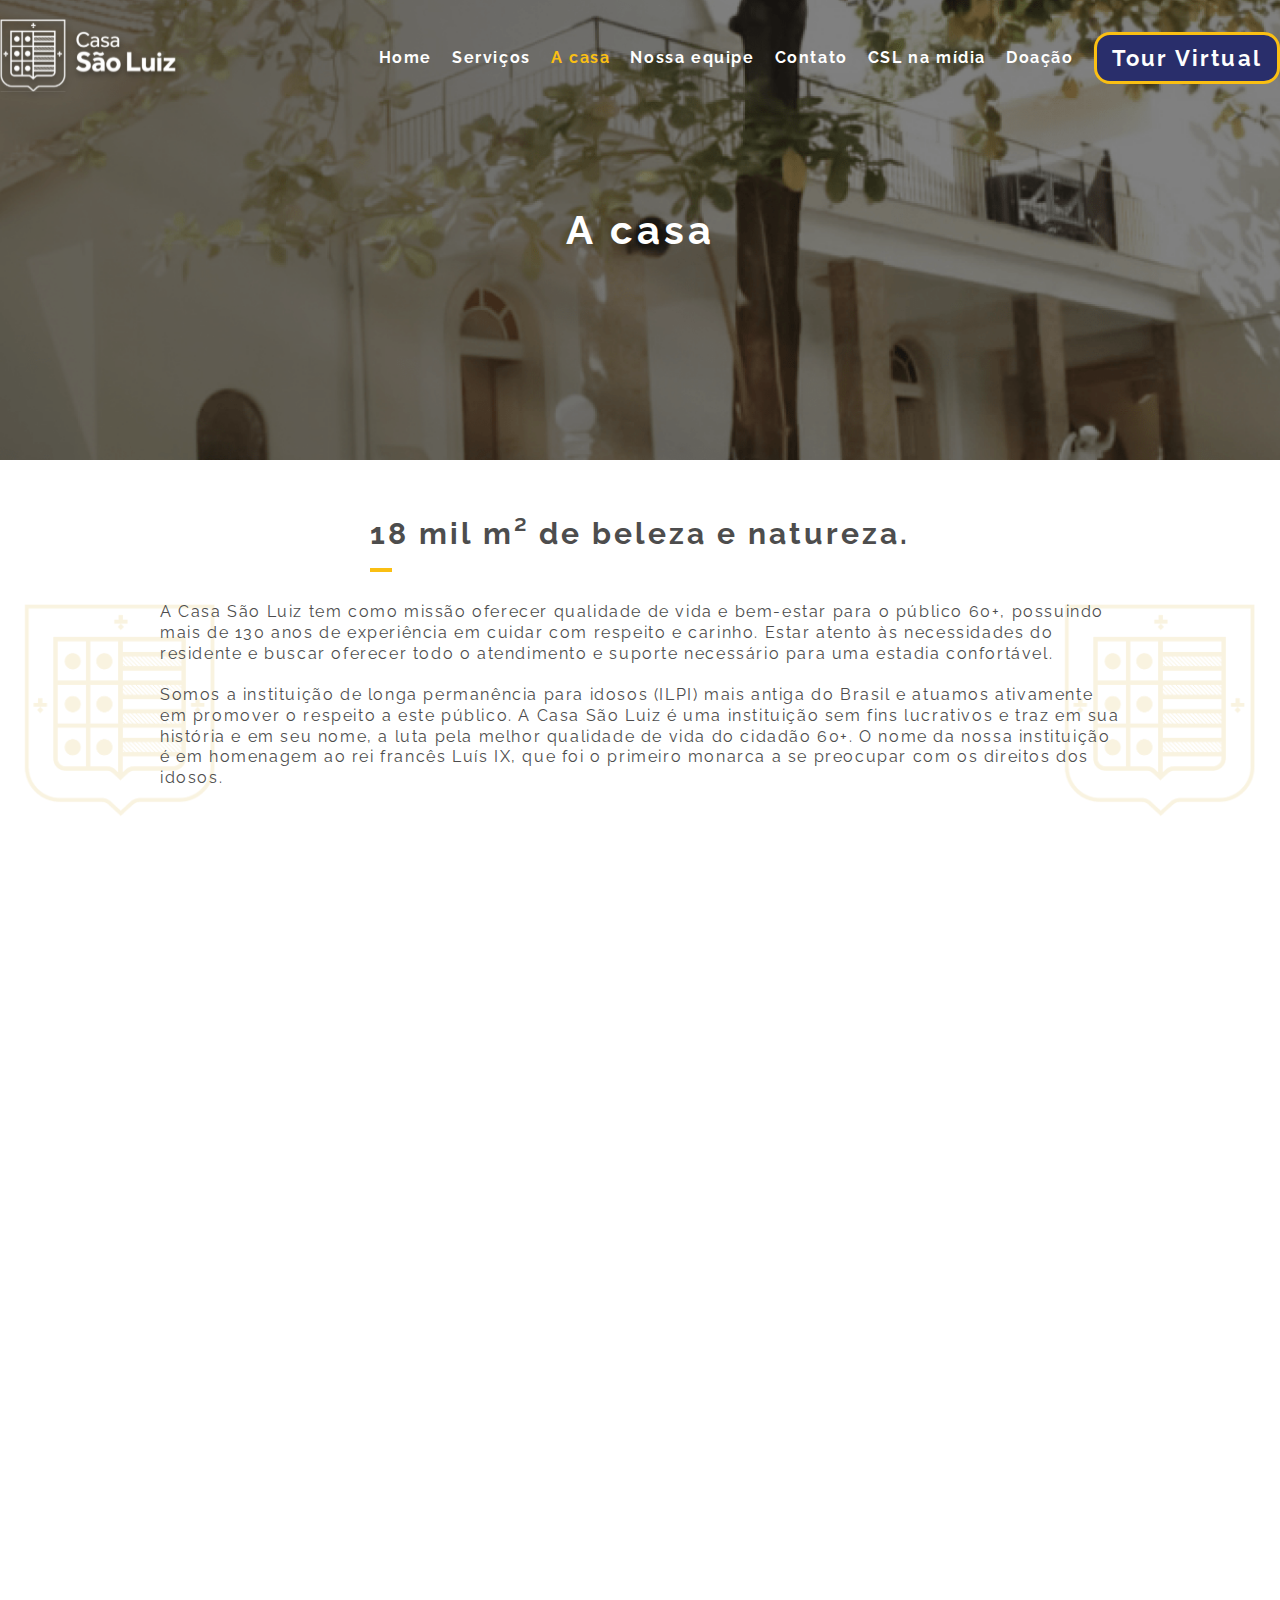
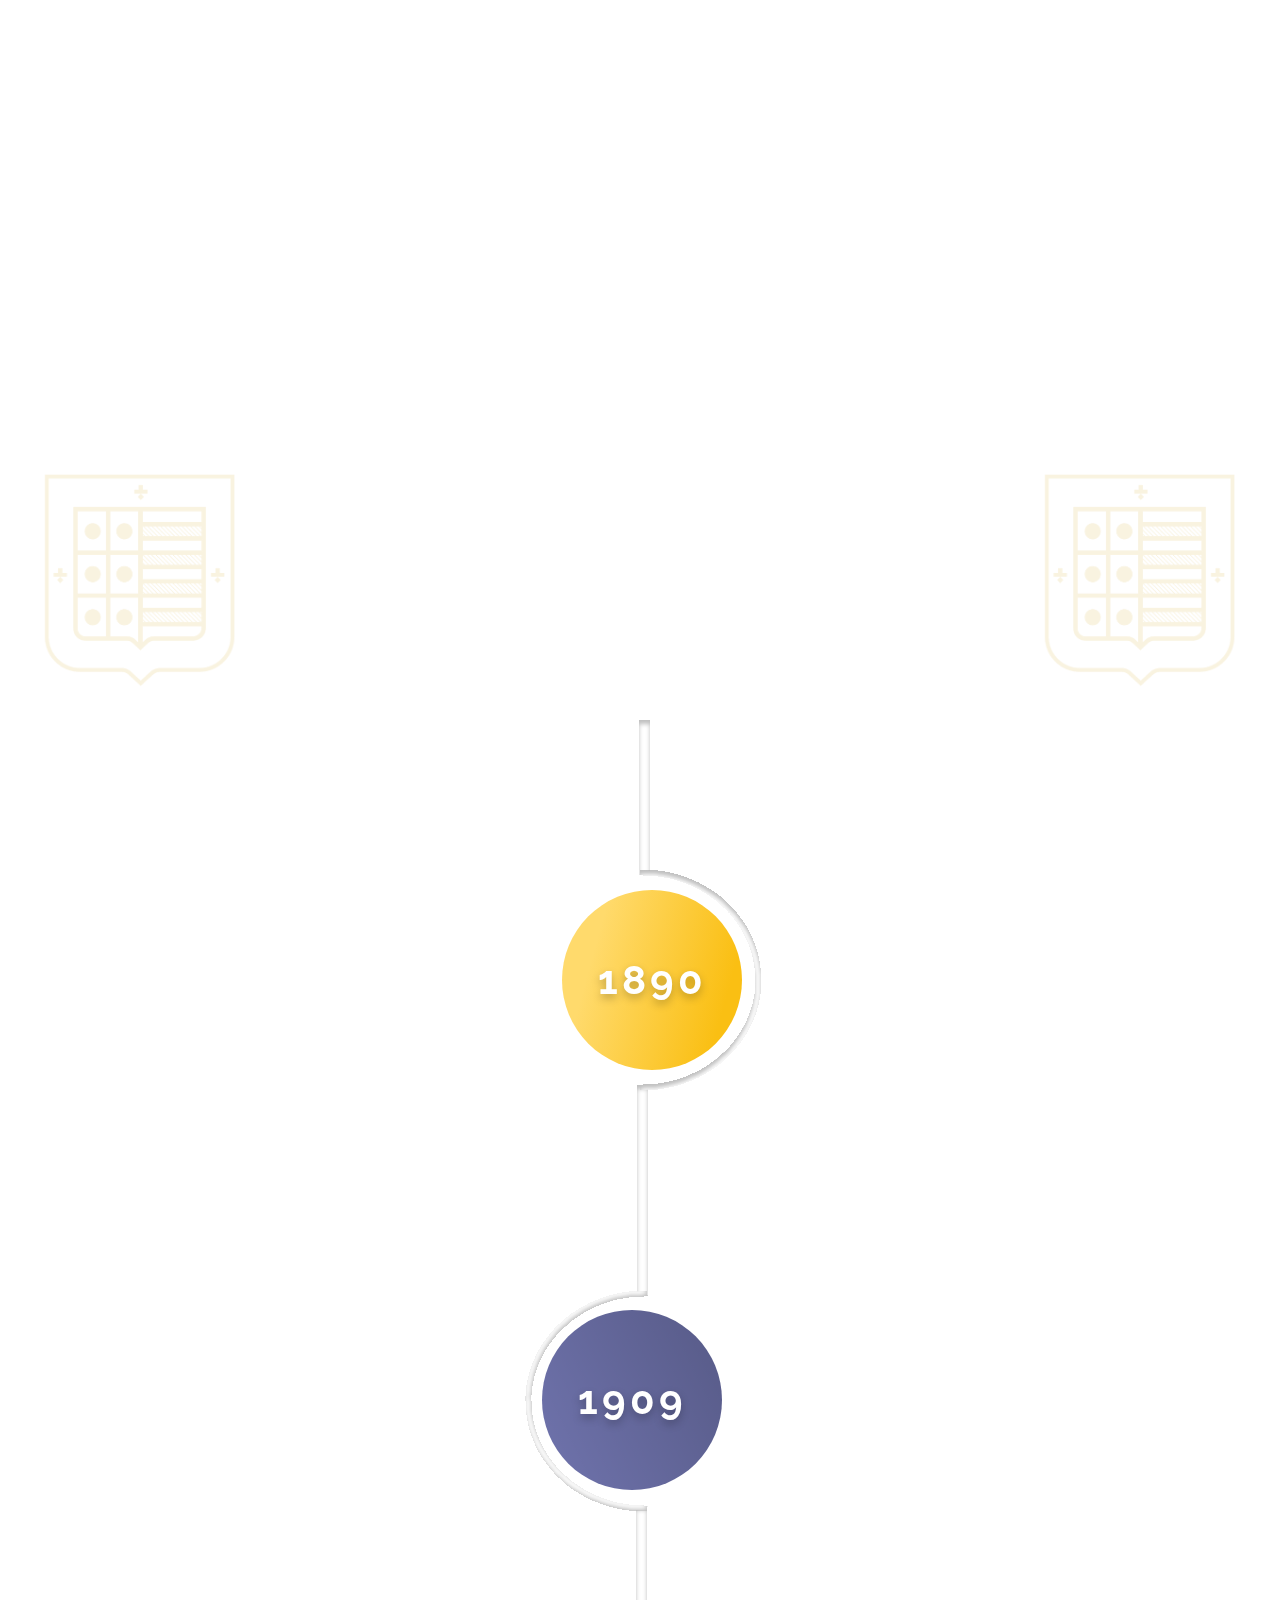
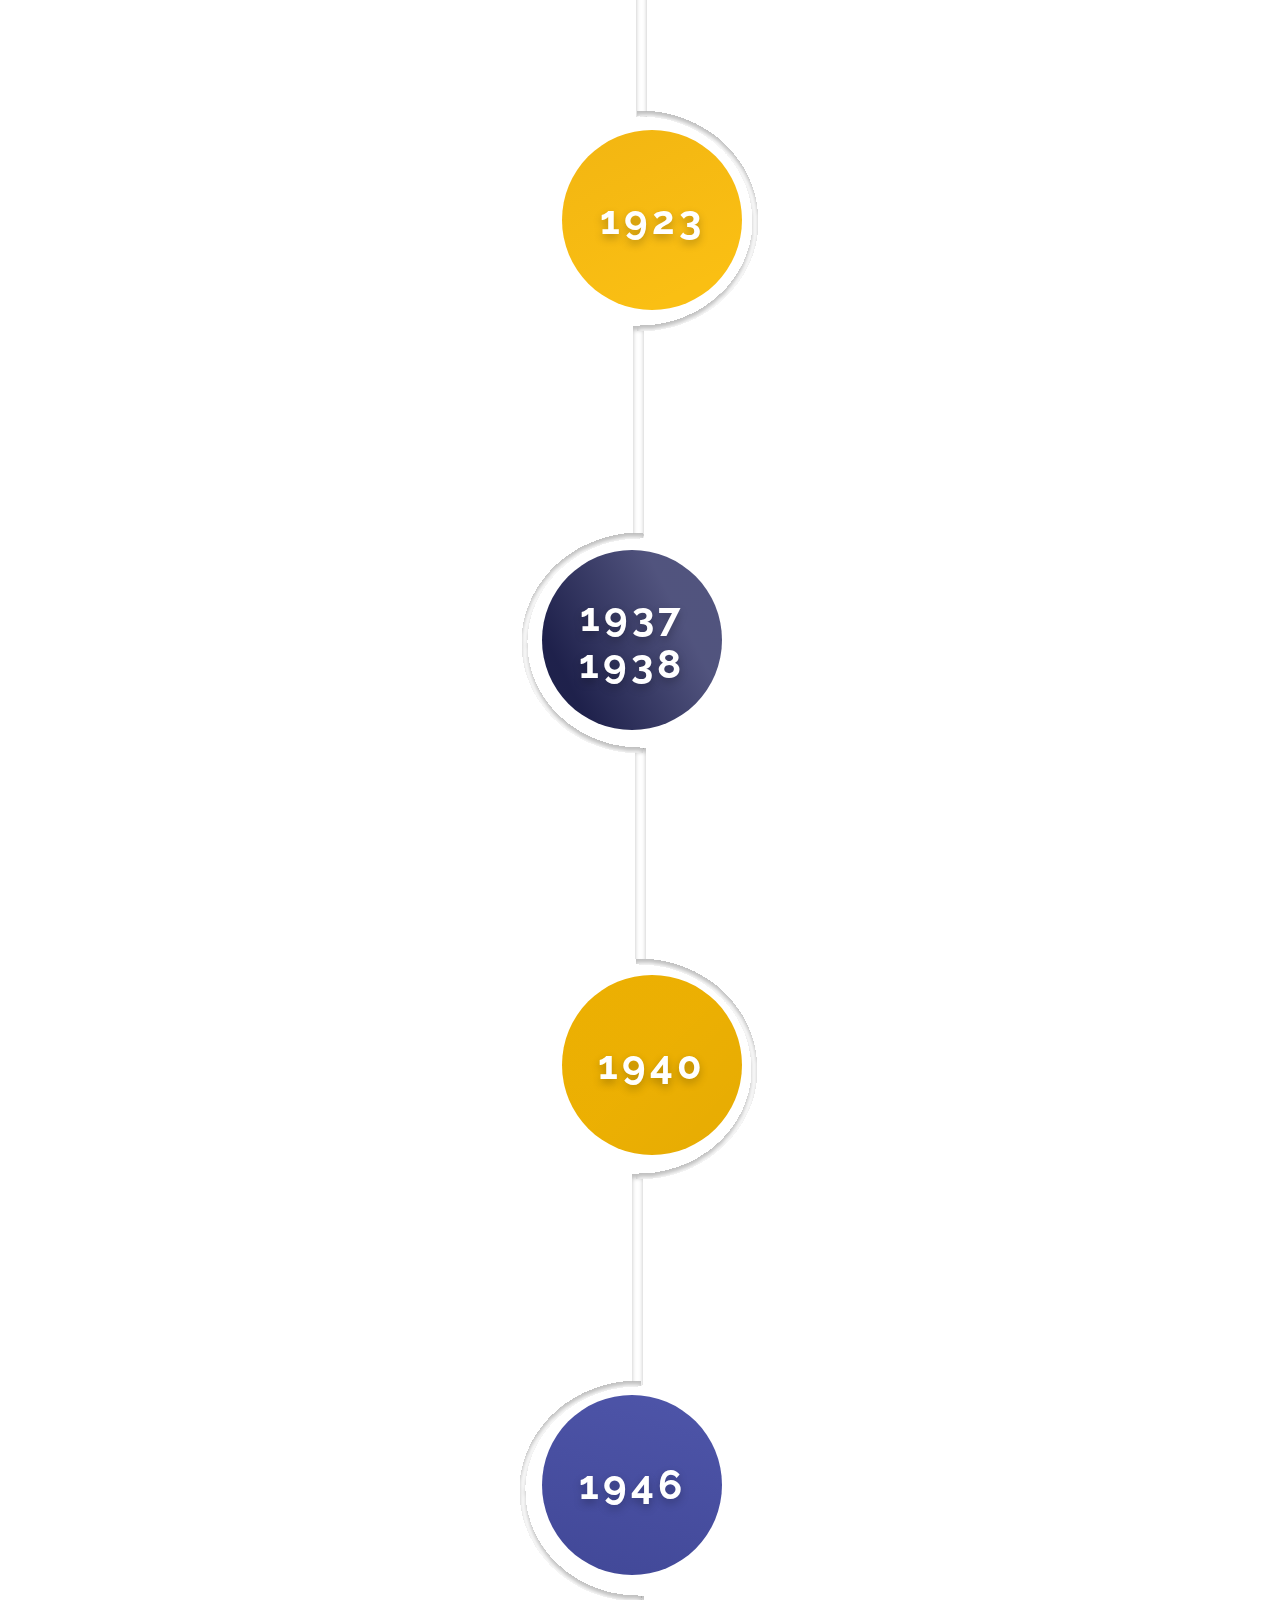
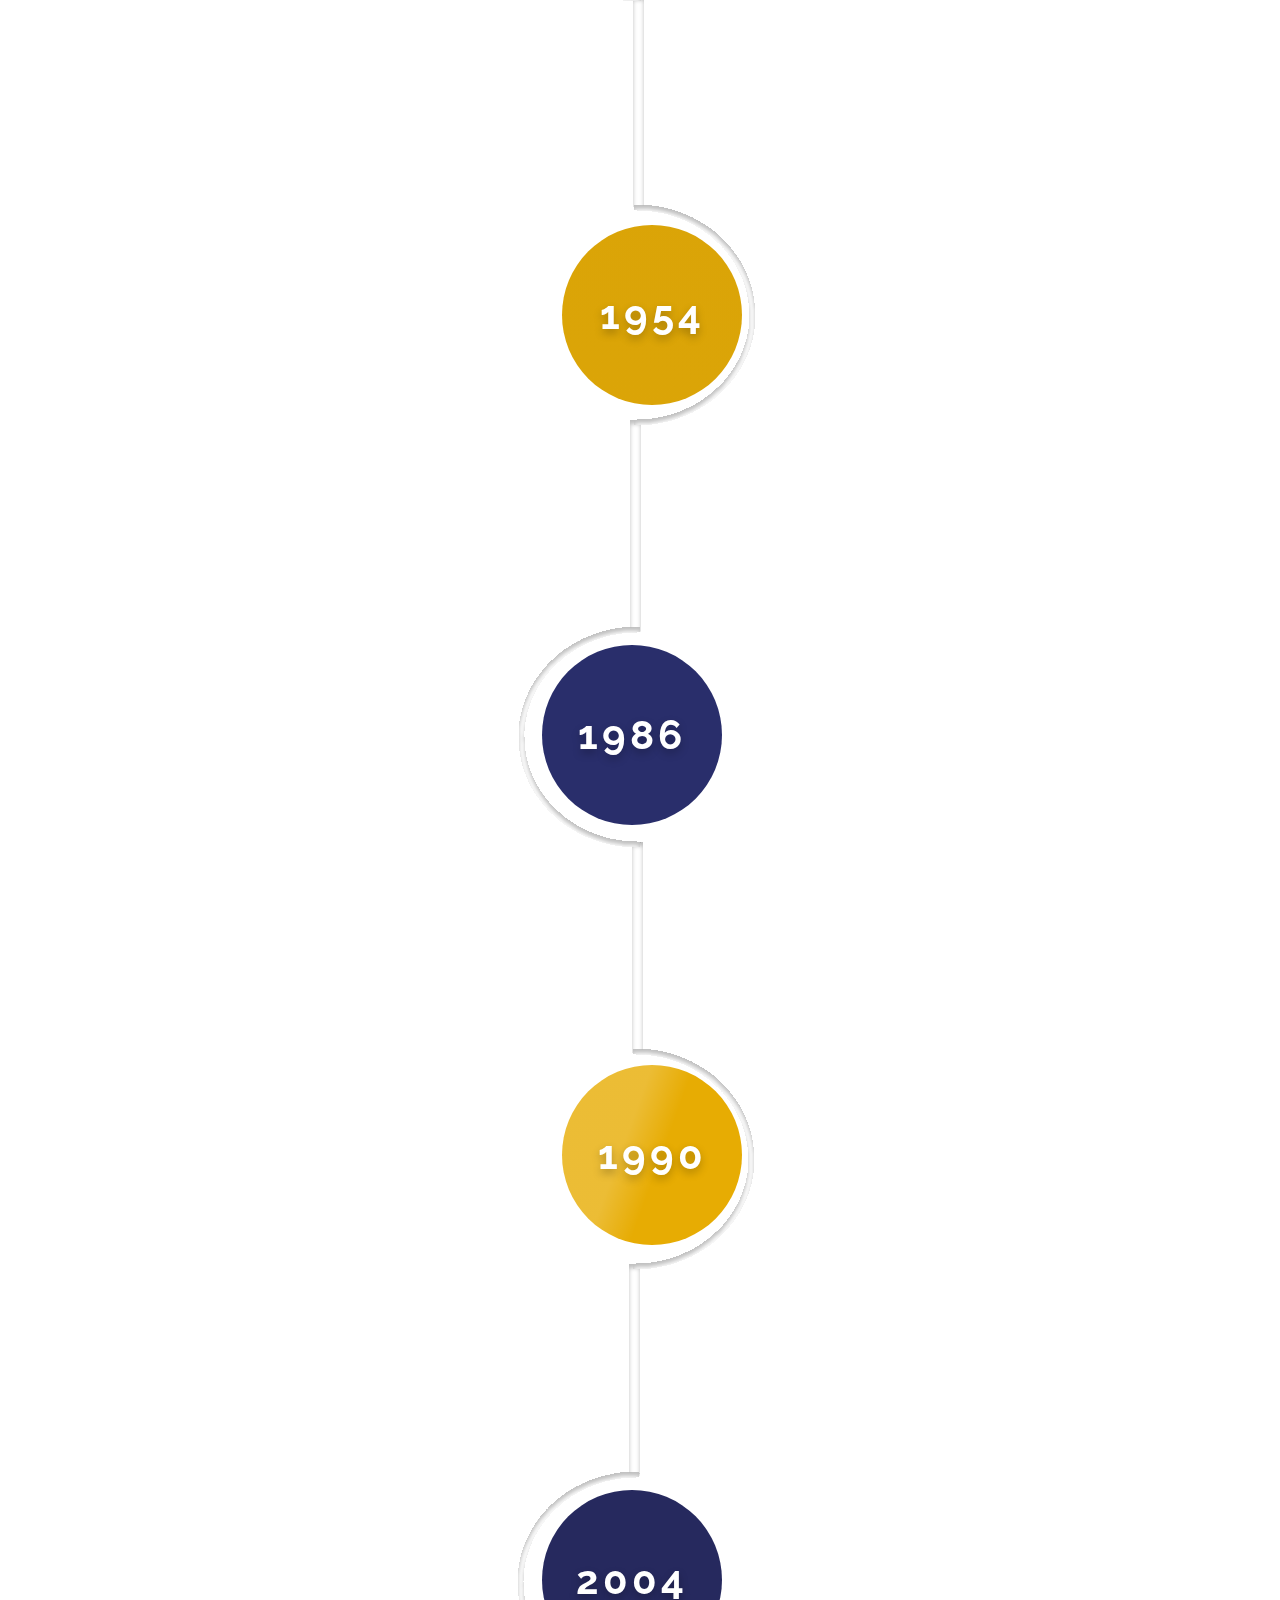
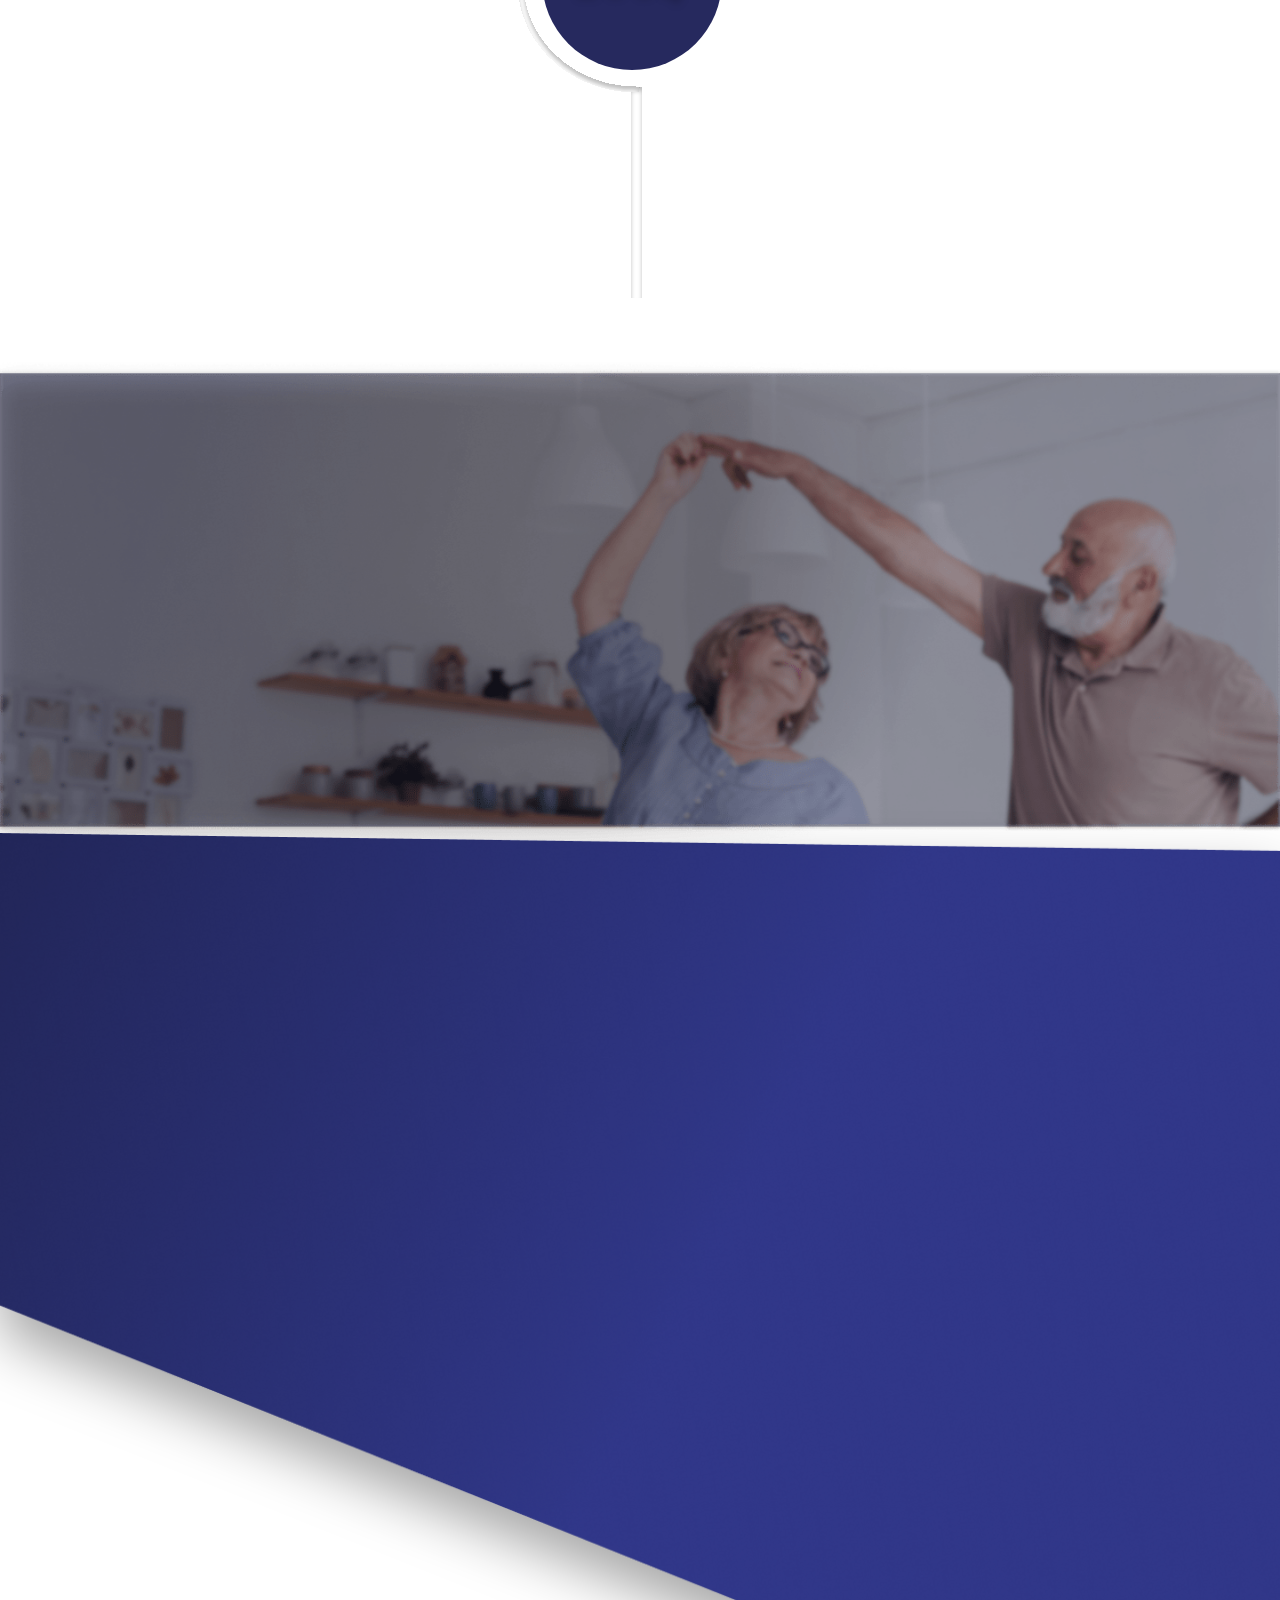
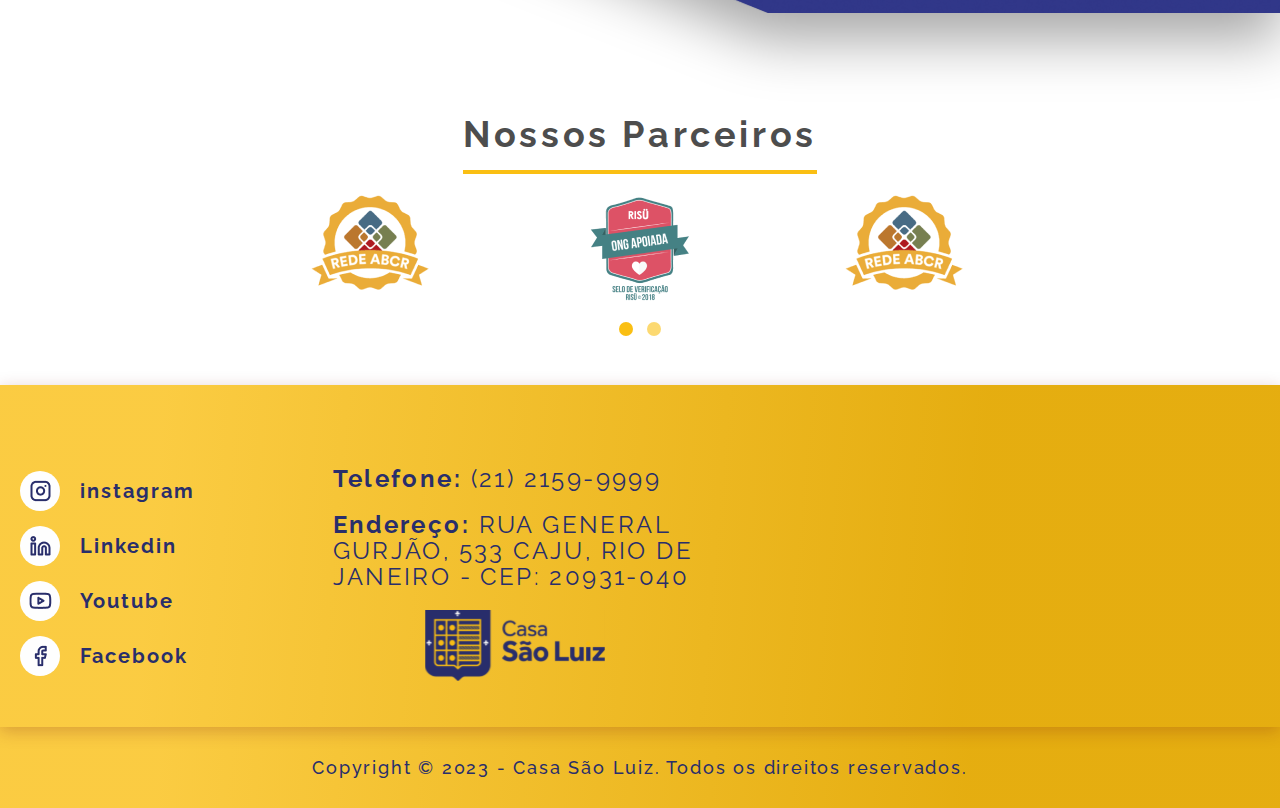
==== commit f0c1318f: "add carousel parceiros" ====
--- a/casa.html
+++ b/casa.html
@@ -28,7 +28,8 @@
         href="https://cdn-hhoal.nitrocdn.com/YfvoYztIBISLGSLaoXtynJzKBxOsfIvE/assets/images/optimized/rev-8e15d08/casasaoluiz.org.br/wp-content/uploads/2021/05/f9b56d14bc8db55ab7fe6b8661c7eecb.cropped-favicon-1.png">
     <title>A casa - Casa São Luiz</title>
     <link rel="stylesheet" href="css/casa.css">
-
+    <link rel="stylesheet" href="css/owl.carousel.min.css" />
+    <link rel="stylesheet" href="css/owl.theme.default.min.css" />
 
 </head>
 
@@ -490,9 +491,33 @@
                     <div class="border_2"></div>
                 </div>
 
-                <div class="parceiros">
-                    <img src="img/rede_abcr.png" alt="Rede abcr">
-                    <img src="img/selo_ong.png" alt="Ong apoiada">
+                <div class="owl-carousel owl-theme">
+
+                    <div class="item">
+                        <img src="img/rede_abcr.png" alt="Rede abcr">
+                    </div>
+
+                    <div class="item">
+                        <img src="img/selo_ong.png" alt="Ong apoiada">
+                    </div>
+
+                    <div class="item">
+                        <img src="img/rede_abcr.png" alt="Rede abcr">
+                    </div>
+
+                    <div class="item">
+                        <img src="img/selo_ong.png" alt="Ong apoiada">
+                    </div>
+
+                    <div class="item">
+                        <img src="img/rede_abcr.png" alt="Rede abcr">
+                    </div>
+
+                    <div class="item">
+                        <img src="img/selo_ong.png" alt="Ong apoiada">
+                    </div>
+
+
                 </div>
             </div>
         </div>
@@ -589,7 +614,34 @@
         </div>
     </div>
     <script src="js/jquery-3.6.1.min.js"></script>
+    <script src="js/owl.carousel.min.js"></script>
     <script src="js/script.js"></script>
+    <script type="text/javascript">
+        $(document).ready(() => {
+
+            $(".owl-carousel").owlCarousel({
+
+                items: 6,
+                loop: true,
+                nav: false,
+                autoplay: true,
+                autoplayTimeout: 6000,
+                responsive: {
+                    375: {
+                        items: 2
+                    },
+                    1024: {
+                        items: 3
+                    },
+                    1440: {
+                        items: 4
+                    }
+                }
+
+            });
+
+        });
+    </script>
 </body>
 
 </html>--- a/css/casa.css
+++ b/css/casa.css
@@ -234,7 +234,7 @@
     display: flex;
     justify-content: center;
     width: 100%;
-    padding: 80px 0px 60px 0px;
+    padding: 60px 0px 60px 0px;
     position: relative;
 }
 
@@ -426,7 +426,7 @@
     padding: 0px;
     height: 100%;
     position: relative;
-    padding: 100px 0px 0px 0px;
+    padding: 80px 0px 0px 0px;
 }
 
 .bg_logo_1 img {
@@ -467,7 +467,7 @@
 
 .historia_circulo {
     position: relative;
-    margin-top: 100px;
+    margin-top: 40px;
 }
 
 .circle_historia_1 {
@@ -1069,7 +1069,6 @@
     left: 300px;
     width: 260px;
     top: 0px;
-    overflow: hidden;
     opacity: 0;
     transition: all ease-in 400ms;
     transform-origin: bottom;
@@ -1081,7 +1080,6 @@
     right: 300px;
     width: 260px;
     top: 0px;
-    overflow: hidden;
     opacity: 0;
     transition: all ease-in 400ms;
     transform-origin: bottom;
@@ -1236,7 +1234,7 @@
     background-size: cover;
     width: 100%;
     height: 490px;
-    margin-top: 220px;
+    margin-top: 60px;
 }
 
 .area_doador {
@@ -1293,26 +1291,37 @@
 .btn_doador:hover>h2 {
     color: #2A2E68;
 }
-
 /*Parceiros*/
 .container_parceiros {
     display: flex;
     justify-content: center;
     width: 100%;
-    padding: 60px 0px;
+    padding: 40px 0px;
 }
 
 .container_parceiros_int {
     display: flex;
     justify-content: center;
     align-items: center;
-    width: 100%;
-}
-
+    flex-direction: column;
+    width: 100%;
+    max-width: 800px;
+}
+.item {
+    display: flex;
+    justify-content: center;
+}
+
+.item img {
+    max-width: max-content;
+    width: 100% !important;
+}
 .area_parceiros {
     display: flex;
     flex-direction: column;
-    gap: 40px;
+    gap: 20px;
+    align-items: center;
+    width: 100%;
 }
 
 .title_parceiros {
@@ -1340,9 +1349,40 @@
     display: flex;
     justify-content: center;
     align-items: center;
-    gap: 15px;
-}
-
+    width: 100%;
+    max-width: 230px;
+}
+.owl-theme .owl-dots .owl-dot.active span, .owl-theme .owl-dots .owl-dot:hover span {
+    width: 14px !important;
+    height: 14px !important;
+    border-radius: 100px;
+    background-color: #FABF13 !important;
+    transition: all ease 300ms;
+    cursor: pointer;
+    opacity: 1 !important;
+
+}
+.owl-theme .owl-dots .owl-dot span {
+    width: 14px !important;
+    height: 14px !important;
+    border-radius: 100px;
+    background-color: #FABF13 !important;
+    transition: all ease 300ms;
+    cursor: pointer;
+    opacity: 0.6 !important;
+    
+}
+button:focus {
+    outline: none !important;
+}
+
+.no-js.owl-carousel,
+.owl-carousel.owl-loaded {
+    cursor: grab;
+}
+
+
+/*Formulario*/
 .container_formulario {
     display: flex;
     justify-content: center;
@@ -1352,7 +1392,7 @@
     background-size: cover;
     width: 100%;
     filter: drop-shadow(0 27px 28px rgba(0, 0, 0, 0.35));
-    margin: 60px 0px 60px 0px;
+    margin: -20px 0px 60px 0px;
     padding: 60px 0px 60px 0px;
 }
 
@@ -1725,14 +1765,6 @@
         right: 200px;
     }
 
-
-}
-
-@media(max-width: 1440px) {
-
-    .container_doador {
-        margin-top: 380px;
-    }
 
 }
 
@@ -2198,7 +2230,9 @@
 }
 
 @media(max-width: 480px) {
-
+    .container_natureza {
+        padding: 40px 0px 40px 0px;
+    }
     .historia_img_1 img {
         width: 100%;
         max-width: max-content;
@@ -2259,13 +2293,15 @@
 
     /*Historia*/
     .container_historia {
-        padding: 60px 0px 0px 0px;
+        padding: 40px 0px 0px 0px;
     }
 
     .title_historia_container {
         width: 100%;
     }
-
+    .historia_circulo {
+        margin-top: 40px;
+    }
     .title_historia_container h2 {
         font-size: 26px;
     }
@@ -2299,6 +2335,9 @@
 
 
     /*Formulario*/
+    .container_formulario {
+        margin: -35px 0px 0px 0px;
+    }
     .title_contato h2 {
         font-size: 26px;
     }
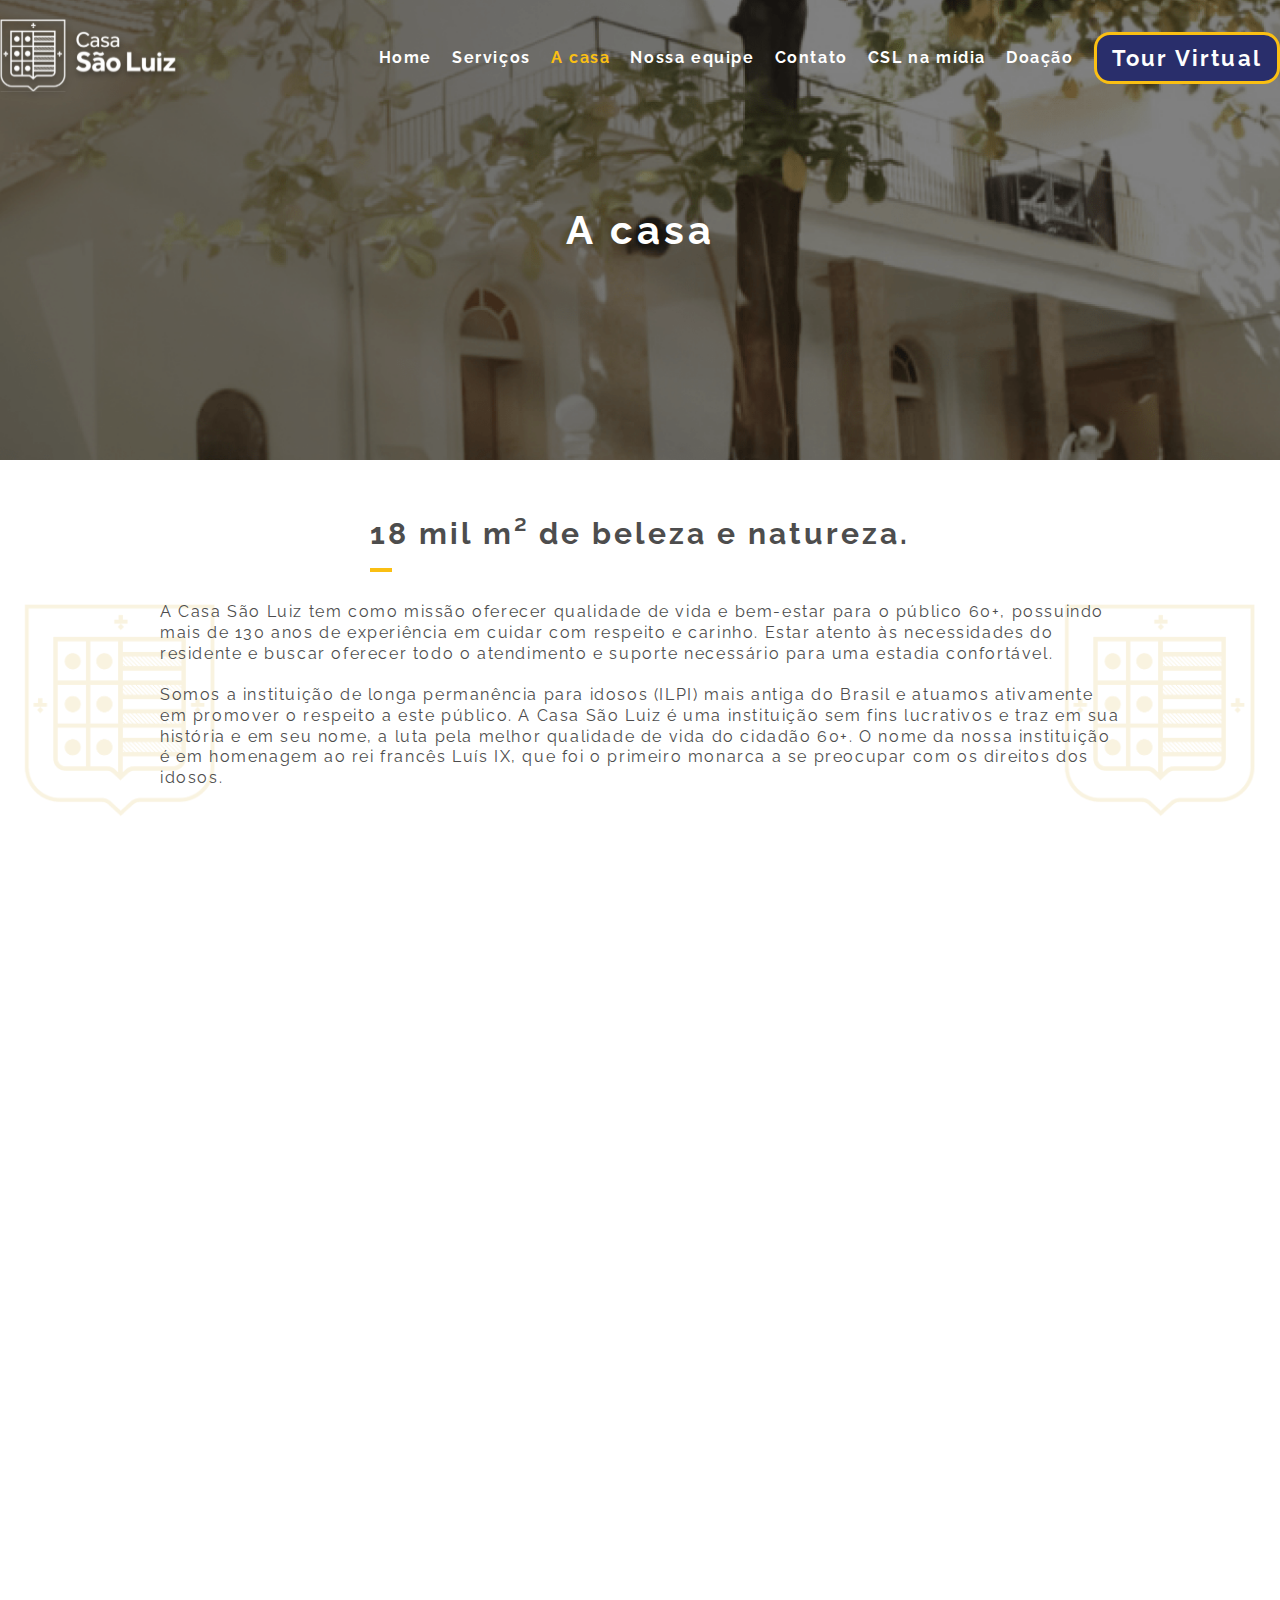
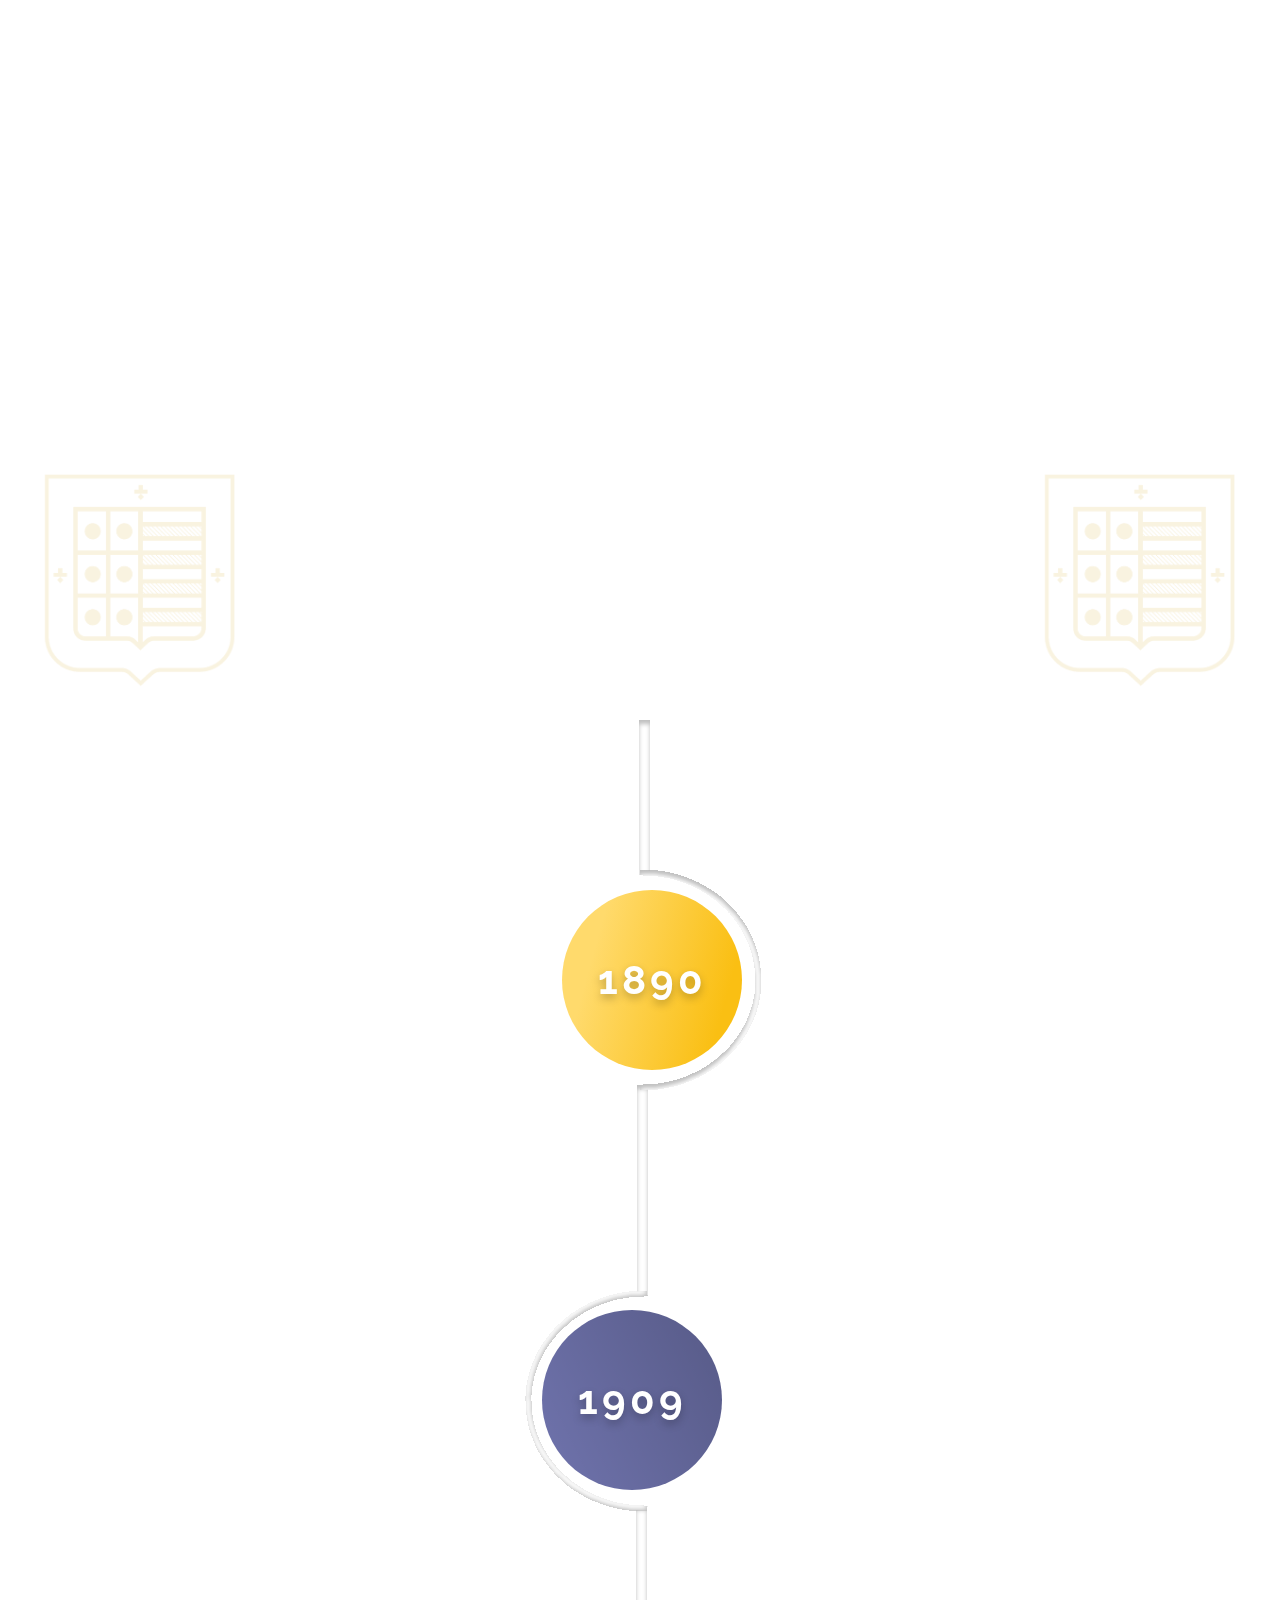
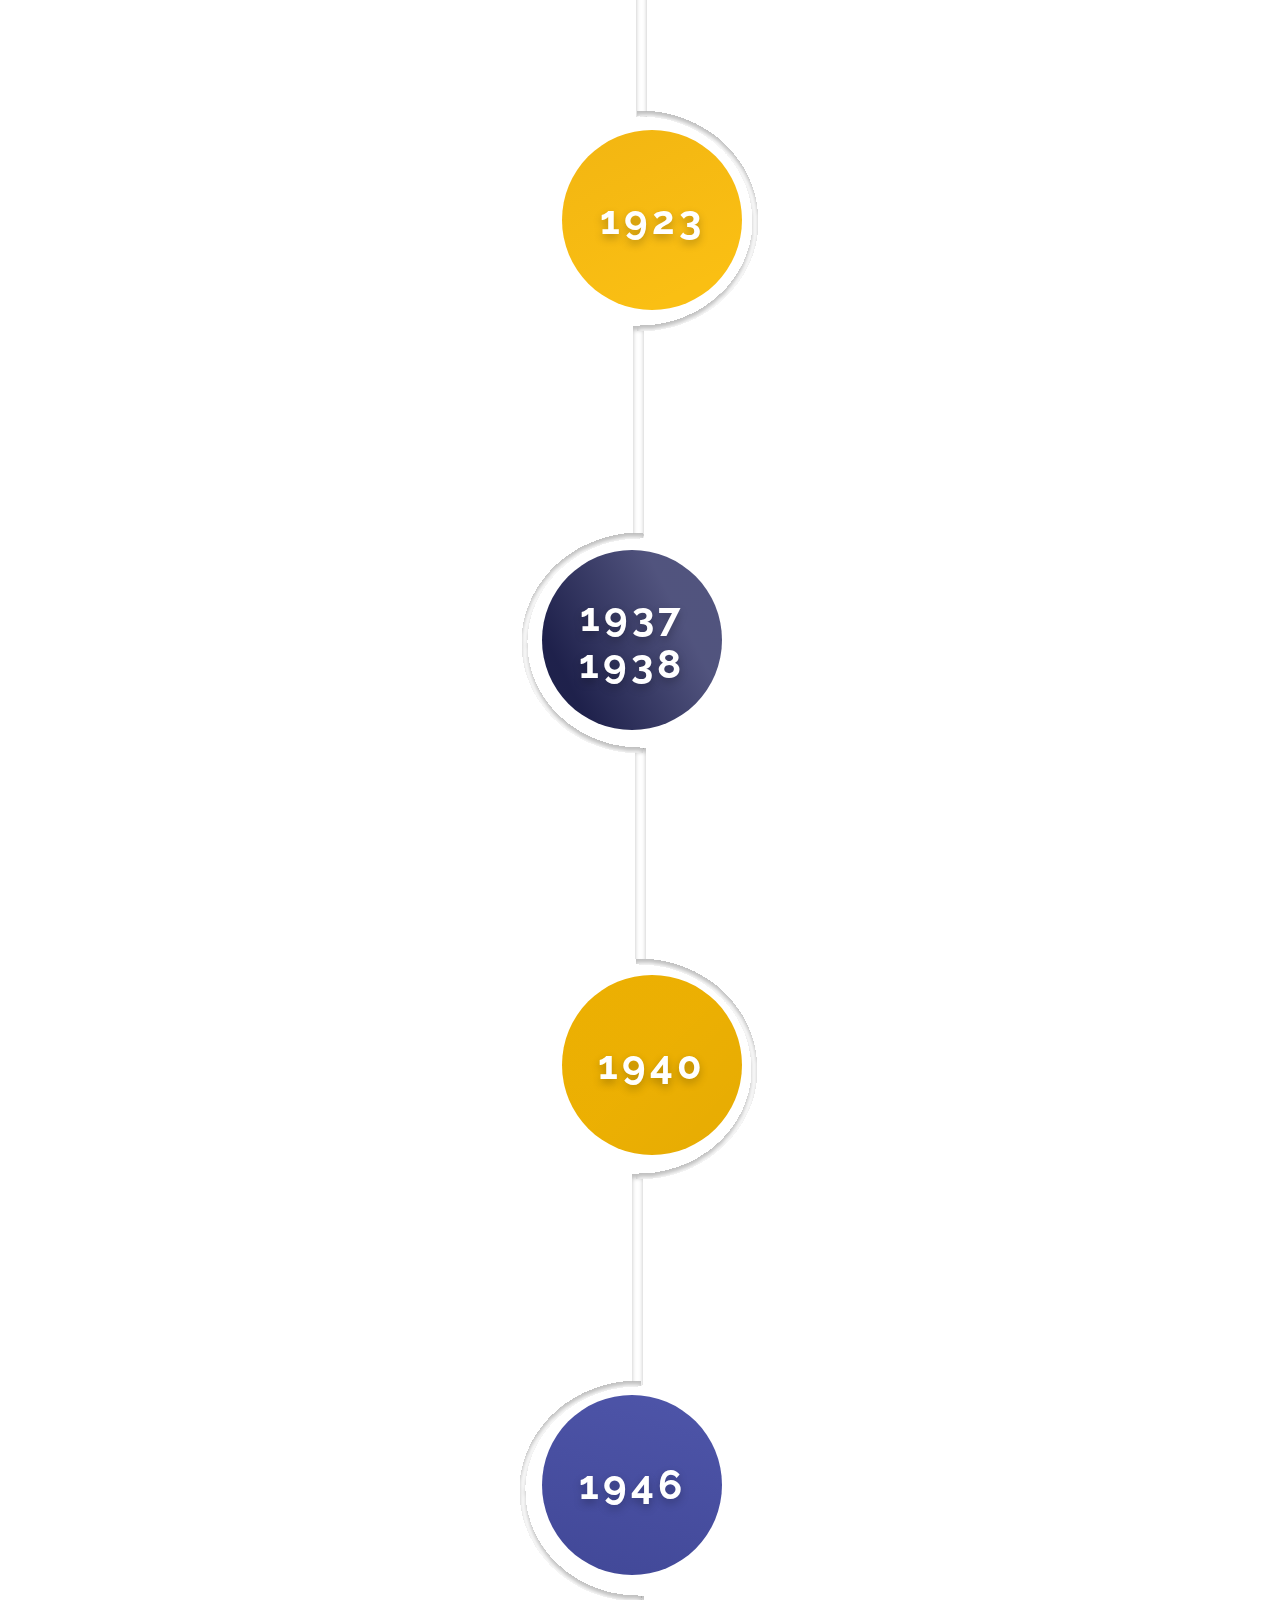
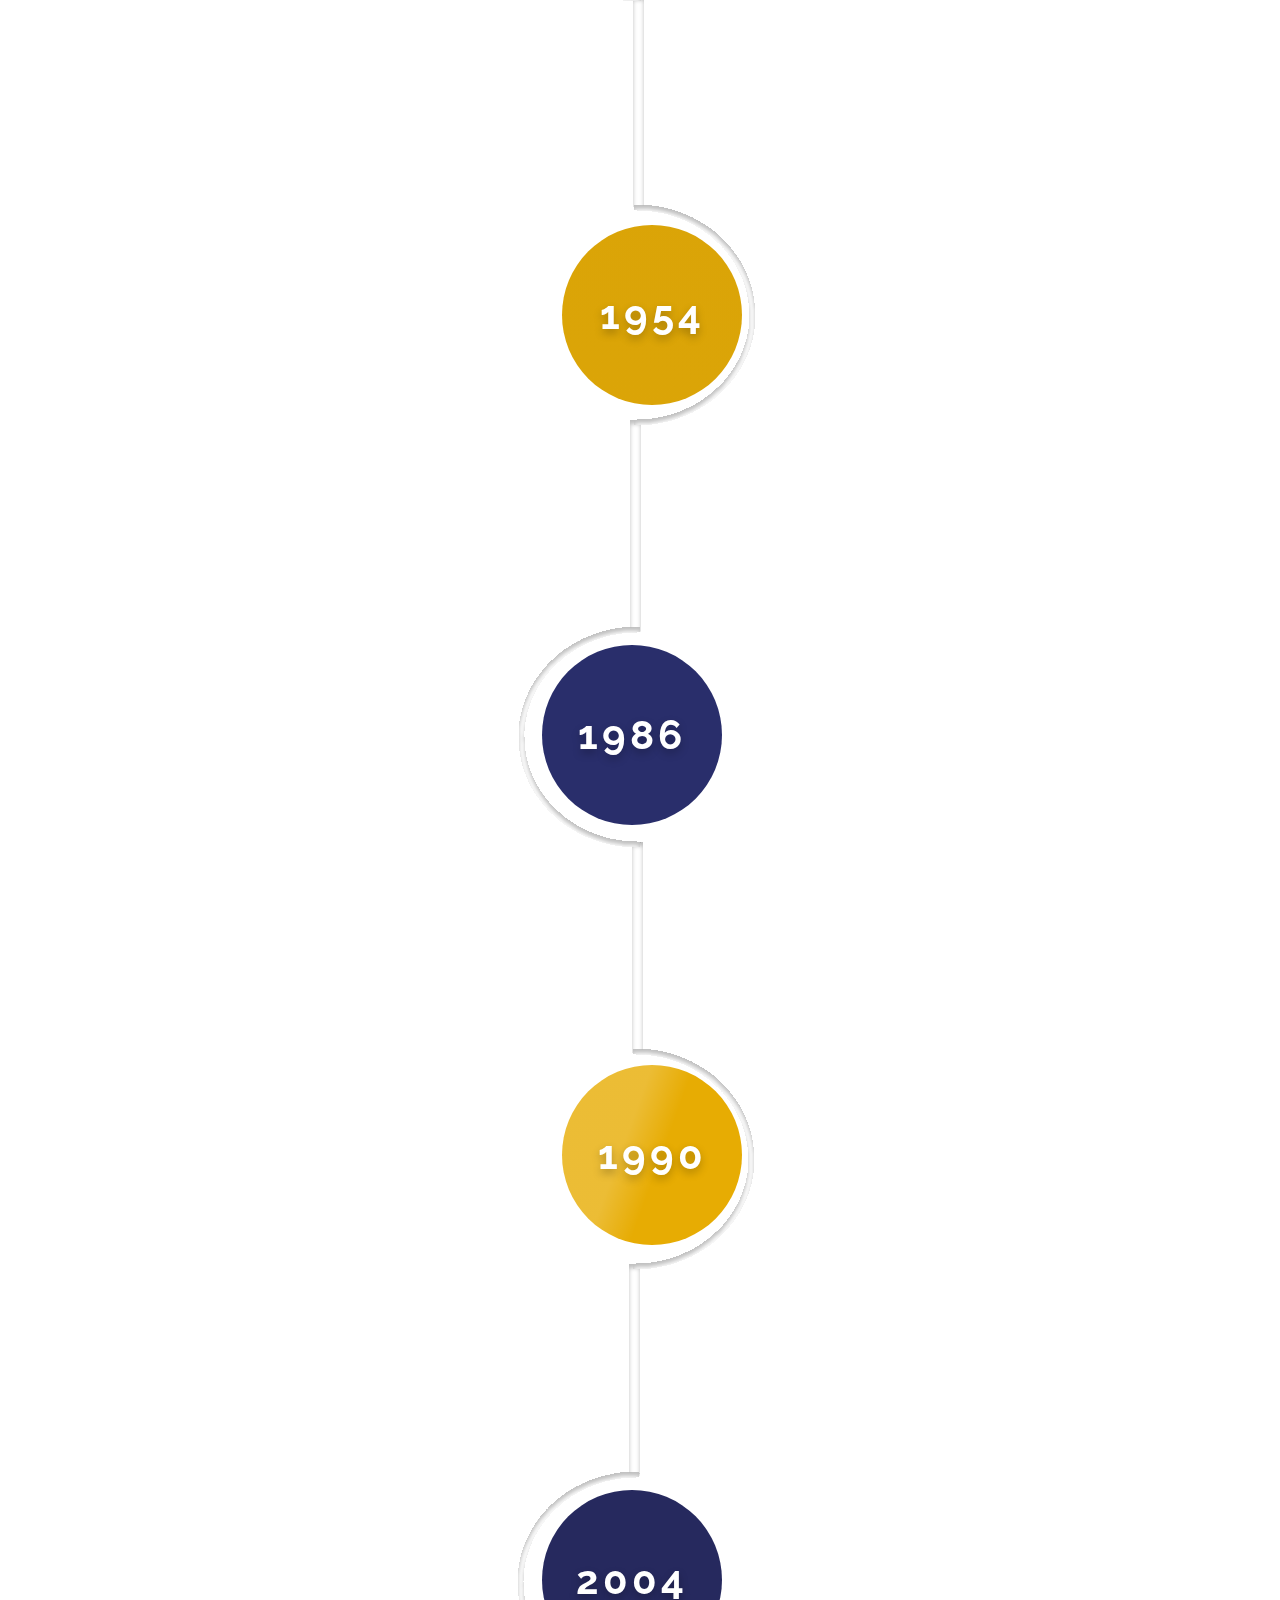
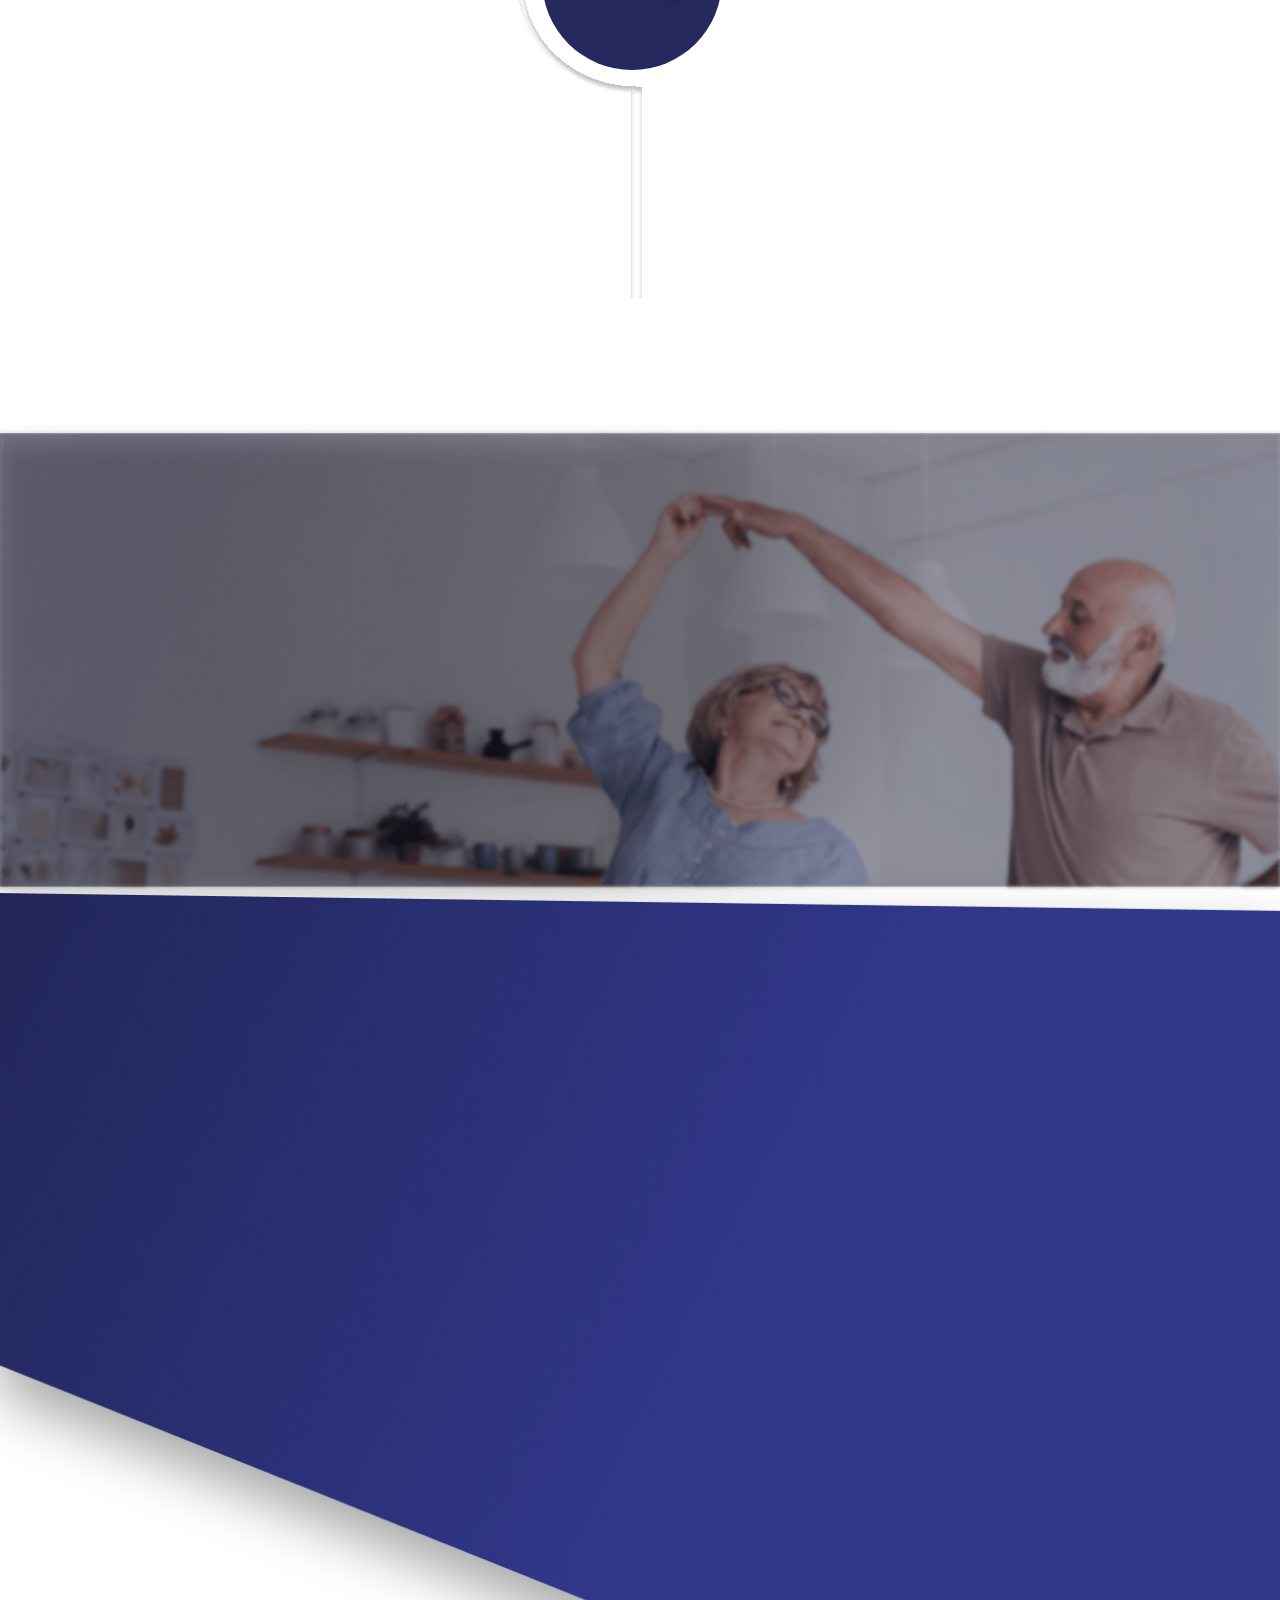
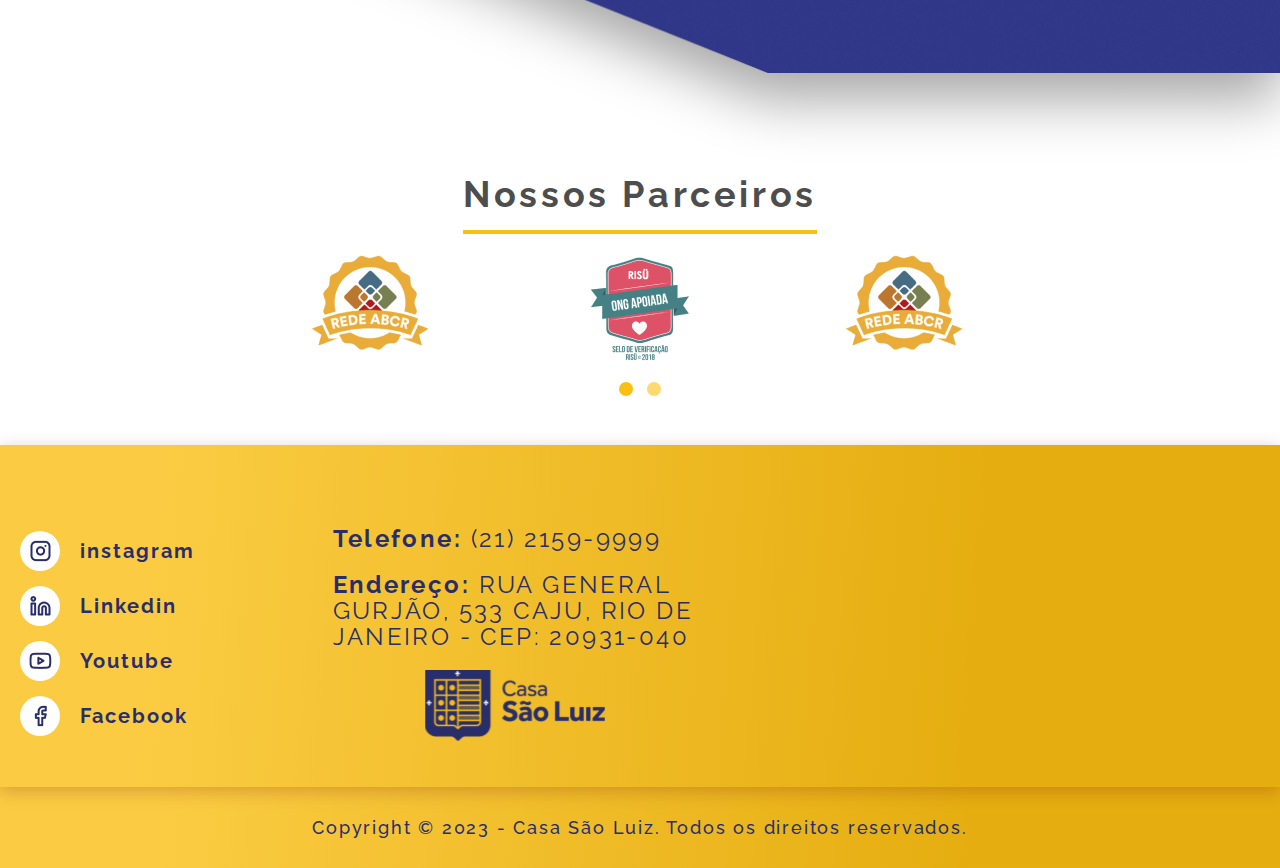
==== commit 5f6446a5: "add imgs casa" ====
--- a/casa.html
+++ b/casa.html
@@ -144,27 +144,27 @@
 
             <div class="area_galery">
                 <div class="galery" data-animation="down" data-delay-1>
-                    <img src="img_casa/galery_1.png" alt="" loading="lazy">
+                    <img src="img_casa/galery_1.webp" alt="" loading="lazy">
                 </div>
 
                 <div class="galery" data-animation="down" data-delay-2>
-                    <img src="img_casa/galery_2.png" alt="" loading="lazy">
+                    <img src="img_casa/galery_2.webp" alt="" loading="lazy">
                 </div>
 
                 <div class="galery" data-animation="down" data-delay-3>
-                    <img src="img_casa/galery_3.png" alt="" loading="lazy">
+                    <img src="img_casa/galery_3.webp" alt="" loading="lazy">
                 </div>
 
                 <div class="galery" data-animation="down" data-delay-1>
-                    <img src="img_casa/galery_4.png" alt="" loading="lazy">
+                    <img src="img_casa/galery_4.webp" alt="" loading="lazy">
                 </div>
 
                 <div class="galery" data-animation="down" data-delay-2>
-                    <img src="img_casa/galery_5.png" alt="" loading="lazy">
+                    <img src="img_casa/galery_5.webp" alt="" loading="lazy">
                 </div>
 
                 <div class="galery" data-animation="down" data-delay-3>
-                    <img src="img_casa/galery_6.png" alt="" loading="lazy">
+                    <img src="img_casa/galery_6.webp" alt="" loading="lazy">
                 </div>
             </div>
 
@@ -288,7 +288,9 @@
                             conhecido como Pavilhão Dona Eugênia (PDE).
                         </p>
                     </div>
-
+                    <div class="historia_img_4"  data-animation="down">
+                        <img src="img_casa/historia_4.png" alt="">
+                    </div>
                 </div>
 
                 <div class="circle_historia_5">
@@ -301,7 +303,9 @@
                             vir.
                         </p>
                     </div>
-
+                    <div class="historia_img_5"  data-animation="down">
+                        <img src="img_casa/historia_5.png" alt="">
+                    </div>
                 </div>
 
 
@@ -319,7 +323,9 @@
                             uma condecoração honorífica francesa.
                         </p>
                     </div>
-
+                    <div class="historia_img_6"  data-animation="down">
+                        <img src="img_casa/historia_6.png" alt="">
+                    </div>
                 </div>
 
 
@@ -336,7 +342,9 @@
                             d’ Almeida no Vaticano.
                         </p>
                     </div>
-
+                    <div class="historia_img_7"  data-animation="down">
+                        <img src="img_casa/historia_5.png" alt="">
+                    </div>
                 </div>
 
 
@@ -351,7 +359,9 @@
                             direitos das pessoas idosas.
                         </p>
                     </div>
-
+                    <div class="historia_img_8"  data-animation="down">
+                        <img src="img_casa/historia_8.png" alt="">
+                    </div>
                 </div>
 
                 <div class="circle_historia_9">
@@ -365,7 +375,9 @@
                             Além dessas ações, a casa entregou medalhas em comemoração ao centenário.
                         </p>
                     </div>
-
+                    <div class="historia_img_9"  data-animation="down">
+                        <img src="img_casa/historia_9.png" alt="">
+                    </div>
                 </div>
 
                 <div class="circle_historia_10">
@@ -378,11 +390,13 @@
                             nossa atual presidente.
                         </p>
                     </div>
-
-                </div>
-
-
-                <img src="img_casa/historia_circulo.svg" alt="">
+                    <div class="historia_img_10"  data-animation="down">
+                        <img src="img_casa/historia_9.png" alt="">
+                    </div>
+                </div>
+
+
+                <img class="img_bg_circulo" src="img_casa/historia_circulo.svg" alt="">
             </div>
 
 
--- a/css/casa.css
+++ b/css/casa.css
@@ -470,6 +470,8 @@
     margin-top: 40px;
 }
 
+
+
 .circle_historia_1 {
     display: flex;
     justify-content: center;
@@ -509,7 +511,7 @@
     height: 180px;
     border-radius: 400px;
     background: linear-gradient(154.15deg, rgba(152, 73, 0, 0.2) -122.21%, rgba(0, 0, 0, 0) 83.68%), #FABF13;
-  
+
 }
 
 .circle_historia_4 {
@@ -523,7 +525,7 @@
     height: 180px;
     border-radius: 400px;
     background: linear-gradient(62.66deg, rgba(0, 0, 0, 0.2) 18.38%, rgba(255, 255, 255, 0.2) 72.25%), #26295E;
-  
+
 
 }
 
@@ -553,7 +555,7 @@
     height: 180px;
     border-radius: 400px;
     background: linear-gradient(15.1deg, rgba(3, 8, 66, 0.2) -16.75%, rgba(0, 0, 0, 0) 99.59%), #4E55A9;
-  
+
 
 }
 
@@ -569,7 +571,7 @@
     height: 180px;
     border-radius: 400px;
     background: linear-gradient(17.78deg, rgba(255, 194, 16, 0.4) -134%, rgba(250, 191, 19, 0.4) 130.66%), #C59200;
-   
+
 }
 
 .circle_historia_8 {
@@ -634,10 +636,10 @@
     color: #FFFFFF;
     text-shadow: 0px 4px 9px rgba(0, 0, 0, 0.25);
     margin: 0px;
-    -webkit-user-select:none;  
-    -moz-user-select:none;     
-    -ms-user-select:none;      
-    user-select:none;  
+    -webkit-user-select: none;
+    -moz-user-select: none;
+    -ms-user-select: none;
+    user-select: none;
 }
 
 @keyframes border {
@@ -665,6 +667,7 @@
     }
 
 }
+
 /*
 .circle_historia_1:hover>.border_circle {
     width: 240px;
@@ -1164,7 +1167,7 @@
     position: absolute;
     display: flex;
     justify-content: center;
-    right: 300px;
+    right: 310px;
     width: 260px;
     top: 148px;
     overflow: hidden;
@@ -1192,6 +1195,132 @@
 }
 
 .historia_img_3 img {
+    width: 100%;
+    max-width: max-content;
+}
+
+.historia_img_4 {
+    position: absolute;
+    display: flex;
+    justify-content: center;
+    right: 300px;
+    width: 260px;
+    top: 340px;
+    overflow: hidden;
+    opacity: 0;
+    transition: all ease-in 400ms;
+    transform-origin: bottom;
+}
+
+.historia_img_4 img {
+    width: 100%;
+    max-width: max-content;
+}
+
+.historia_img_5 {
+    position: absolute;
+    display: flex;
+    justify-content: center;
+    left: 300px;
+    width: 260px;
+    top: 180px;
+    overflow: hidden;
+    opacity: 0;
+    transition: all ease-in 400ms;
+    transform-origin: bottom;
+}
+
+.historia_img_5 img {
+    width: 100%;
+    max-width: max-content;
+}
+
+.historia_img_6 {
+    position: absolute;
+    display: flex;
+    justify-content: center;
+    right: 300px;
+    width: 260px;
+    top: 420px;
+    overflow: hidden;
+    opacity: 0;
+    transition: all ease-in 400ms;
+    transform-origin: bottom;
+}
+
+.historia_img_6 img {
+    width: 100%;
+    max-width: max-content;
+}
+
+.historia_img_7 {
+    position: absolute;
+    display: flex;
+    justify-content: center;
+    left: 300px;
+    width: 260px;
+    top: 340px;
+    overflow: hidden;
+    opacity: 0;
+    transition: all ease-in 400ms;
+    transform-origin: bottom;
+}
+
+.historia_img_7 img {
+    width: 100%;
+    max-width: max-content;
+}
+
+.historia_img_8 {
+    position: absolute;
+    display: flex;
+    justify-content: center;
+    right: 300px;
+    width: 260px;
+    top: 280px;
+    overflow: hidden;
+    opacity: 0;
+    transition: all ease-in 400ms;
+    transform-origin: bottom;
+}
+
+.historia_img_8 img {
+    width: 100%;
+    max-width: max-content;
+}
+
+.historia_img_9 {
+    position: absolute;
+    display: flex;
+    justify-content: center;
+    left: 300px;
+    width: 260px;
+    top: 320px;
+    overflow: hidden;
+    opacity: 0;
+    transition: all ease-in 400ms;
+    transform-origin: bottom;
+}
+
+.historia_img_9 img {
+    width: 100%;
+    max-width: max-content;
+}
+
+.historia_img_10 {
+    position: absolute;
+    display: flex;
+    justify-content: center;
+    right: 300px;
+    width: 260px;
+    top: 210px;
+    overflow: hidden;
+    opacity: 0;
+    transition: all ease-in 400ms;
+    transform-origin: bottom;
+}
+
+.historia_img_10 img {
     width: 100%;
     max-width: max-content;
 }
@@ -1234,7 +1363,7 @@
     background-size: cover;
     width: 100%;
     height: 490px;
-    margin-top: 60px;
+    margin-top: 120px;
 }
 
 .area_doador {
@@ -1291,6 +1420,7 @@
 .btn_doador:hover>h2 {
     color: #2A2E68;
 }
+
 /*Parceiros*/
 .container_parceiros {
     display: flex;
@@ -1307,6 +1437,7 @@
     width: 100%;
     max-width: 800px;
 }
+
 .item {
     display: flex;
     justify-content: center;
@@ -1316,6 +1447,7 @@
     max-width: max-content;
     width: 100% !important;
 }
+
 .area_parceiros {
     display: flex;
     flex-direction: column;
@@ -1352,7 +1484,9 @@
     width: 100%;
     max-width: 230px;
 }
-.owl-theme .owl-dots .owl-dot.active span, .owl-theme .owl-dots .owl-dot:hover span {
+
+.owl-theme .owl-dots .owl-dot.active span,
+.owl-theme .owl-dots .owl-dot:hover span {
     width: 14px !important;
     height: 14px !important;
     border-radius: 100px;
@@ -1362,6 +1496,7 @@
     opacity: 1 !important;
 
 }
+
 .owl-theme .owl-dots .owl-dot span {
     width: 14px !important;
     height: 14px !important;
@@ -1370,8 +1505,9 @@
     transition: all ease 300ms;
     cursor: pointer;
     opacity: 0.6 !important;
-    
-}
+
+}
+
 button:focus {
     outline: none !important;
 }
@@ -1946,7 +2082,17 @@
 
 
 
-    .historia_img {
+    .historia_img,
+    .historia_img_2,
+    .historia_img_3,
+    .historia_img_4,
+    .historia_img_4,
+    .historia_img_5,
+    .historia_img_6,
+    .historia_img_7,
+    .historia_img_8,
+    .historia_img_9,
+    .historia_img_10 {
         left: auto;
         top: 220px;
         display: none;
@@ -2049,7 +2195,7 @@
     }
 
     .container_doador {
-        margin-top: 40px;
+        margin-top: 90px;
     }
 
     /*Footer*/
@@ -2233,20 +2379,165 @@
     .container_natureza {
         padding: 40px 0px 40px 0px;
     }
-    .historia_img_1 img {
+
+    .circle_historia_1,
+    .circle_historia_2,
+    .circle_historia_3,
+    .circle_historia_4,
+    .circle_historia_5,
+    .circle_historia_6,
+    .circle_historia_7,
+    .circle_historia_8,
+    .circle_historia_9,
+    .circle_historia_10 {
+        width: 120px;
+        height: 120px;
+        right: 60px;
+    }
+
+    .circle_historia_1 h2,
+    .circle_historia_2 h2,
+    .circle_historia_3 h2,
+    .circle_historia_4 h2,
+    .circle_historia_5 h2,
+    .circle_historia_6 h2,
+    .circle_historia_7 h2,
+    .circle_historia_8 h2,
+    .circle_historia_9 h2,
+    .circle_historia_10 h2 {
+        font-size: 30px;
+    }
+
+    .historia_text,
+    .historia_text_2,
+    .historia_text_3,
+    .historia_text_4,
+    .historia_text_5,
+    .historia_text_6,
+    .historia_text_7,
+    .historia_text_8,
+    .historia_text_9,
+    .historia_text_10 {
+        top: 140px;
+    }
+
+    .img_bg_circulo {
+        opacity: 0;
+        height: 4350px;
+        z-index: -1;
+        position: relative;
+    }
+
+    .historia_circulo {
+        height: 100%;
+    }
+
+
+
+    .historia_img {
         width: 100%;
-        max-width: max-content;
-        display: none;
-    }
-    .historia_img_2 img {
+        display: flex;
+        top: 310px;
+        position: absolute;
+        right: -4px;
+    }
+
+    .historia_img_2 {
+        right: -72px;
+        top: 290px;
+        position: absolute;
+        display: flex;
+    }
+
+    .historia_img_3 {
+        left: -68px;
+        top: 220px;
+        position: absolute;
+        display: flex;
+    }
+
+    .historia_img_4 {
+        right: -72px;
+        top: 310px;
+        position: absolute;
+        display: flex;
+    }
+
+    .historia_img_5 {
+        left: -72px;
+        top: 310px;
+        position: absolute;
+        display: flex;
+    }
+
+    .historia_img_6 {
+        right: -68px;
+        top: 310px;
+        position: absolute;
+        display: flex;
+    }
+
+    .historia_img_7 {
+        left: -72px;
+        top: 310px;
+        position: absolute;
+        display: flex;
+    }
+
+    .historia_img_8 {
+        right: -68px;
+        top: 310px;
+        position: absolute;
+        display: flex;
+    }
+
+    .historia_img_9 {
+        left: -72px;
+        top: 310px;
+        position: absolute;
+        display: flex;
+    }
+
+    .historia_img_10 {
+        right: -68px;
+        top: 310px;
+        position: absolute;
+        display: flex;
+    }
+
+    .circle_historia_2 {
+        margin-top: 20px;
+    }
+
+    .circle_historia_3 {
+        margin-top: 40px;
+    }
+
+    .circle_historia_7 {
+        margin-top: -10px;
+    }
+
+    .circle_historia_9 {
+        margin-top: -10px;
+    }
+
+    .circle_historia_10 {
+        margin-top: 20px;
+    }
+
+    .historia_img img,
+    .historia_img_2 img,
+    .historia_img_3 img,
+    .historia_img_4 img,
+    .historia_img_5 img,
+    .historia_img_6 img,
+    .historia_img_7 img,
+    .historia_img_8 img,
+    .historia_img_9 img,
+    .historia_img_10 img {
         width: 100%;
-        max-width: max-content;
-        display: none;
-    }
-    .historia_img_3 img {
-        width: 100%;
-        max-width: max-content;
-        display: none;
+        max-width: 120px;
+
     }
 
     .bg_logo_1 img {
@@ -2257,16 +2548,19 @@
     .bg_logo_2 img {
         top: 200px;
         max-width: 100px;
+        display: none;
     }
 
     .bg_logo_1_n img {
         top: 40px;
         max-width: 100px;
+        display: none;
     }
 
     .bg_logo_2_n img {
         top: 200px;
         max-width: 100px;
+        display: none;
     }
 
     .container_bg_servicos {
@@ -2299,9 +2593,11 @@
     .title_historia_container {
         width: 100%;
     }
+
     .historia_circulo {
-        margin-top: 40px;
-    }
+        margin-top: -100px;
+    }
+
     .title_historia_container h2 {
         font-size: 26px;
     }
@@ -2338,6 +2634,7 @@
     .container_formulario {
         margin: -35px 0px 0px 0px;
     }
+
     .title_contato h2 {
         font-size: 26px;
     }
@@ -2363,7 +2660,7 @@
     }
 
     .area_close {
-        top: 240px;
+        top: 160px;
     }
 
     .area_galery img {
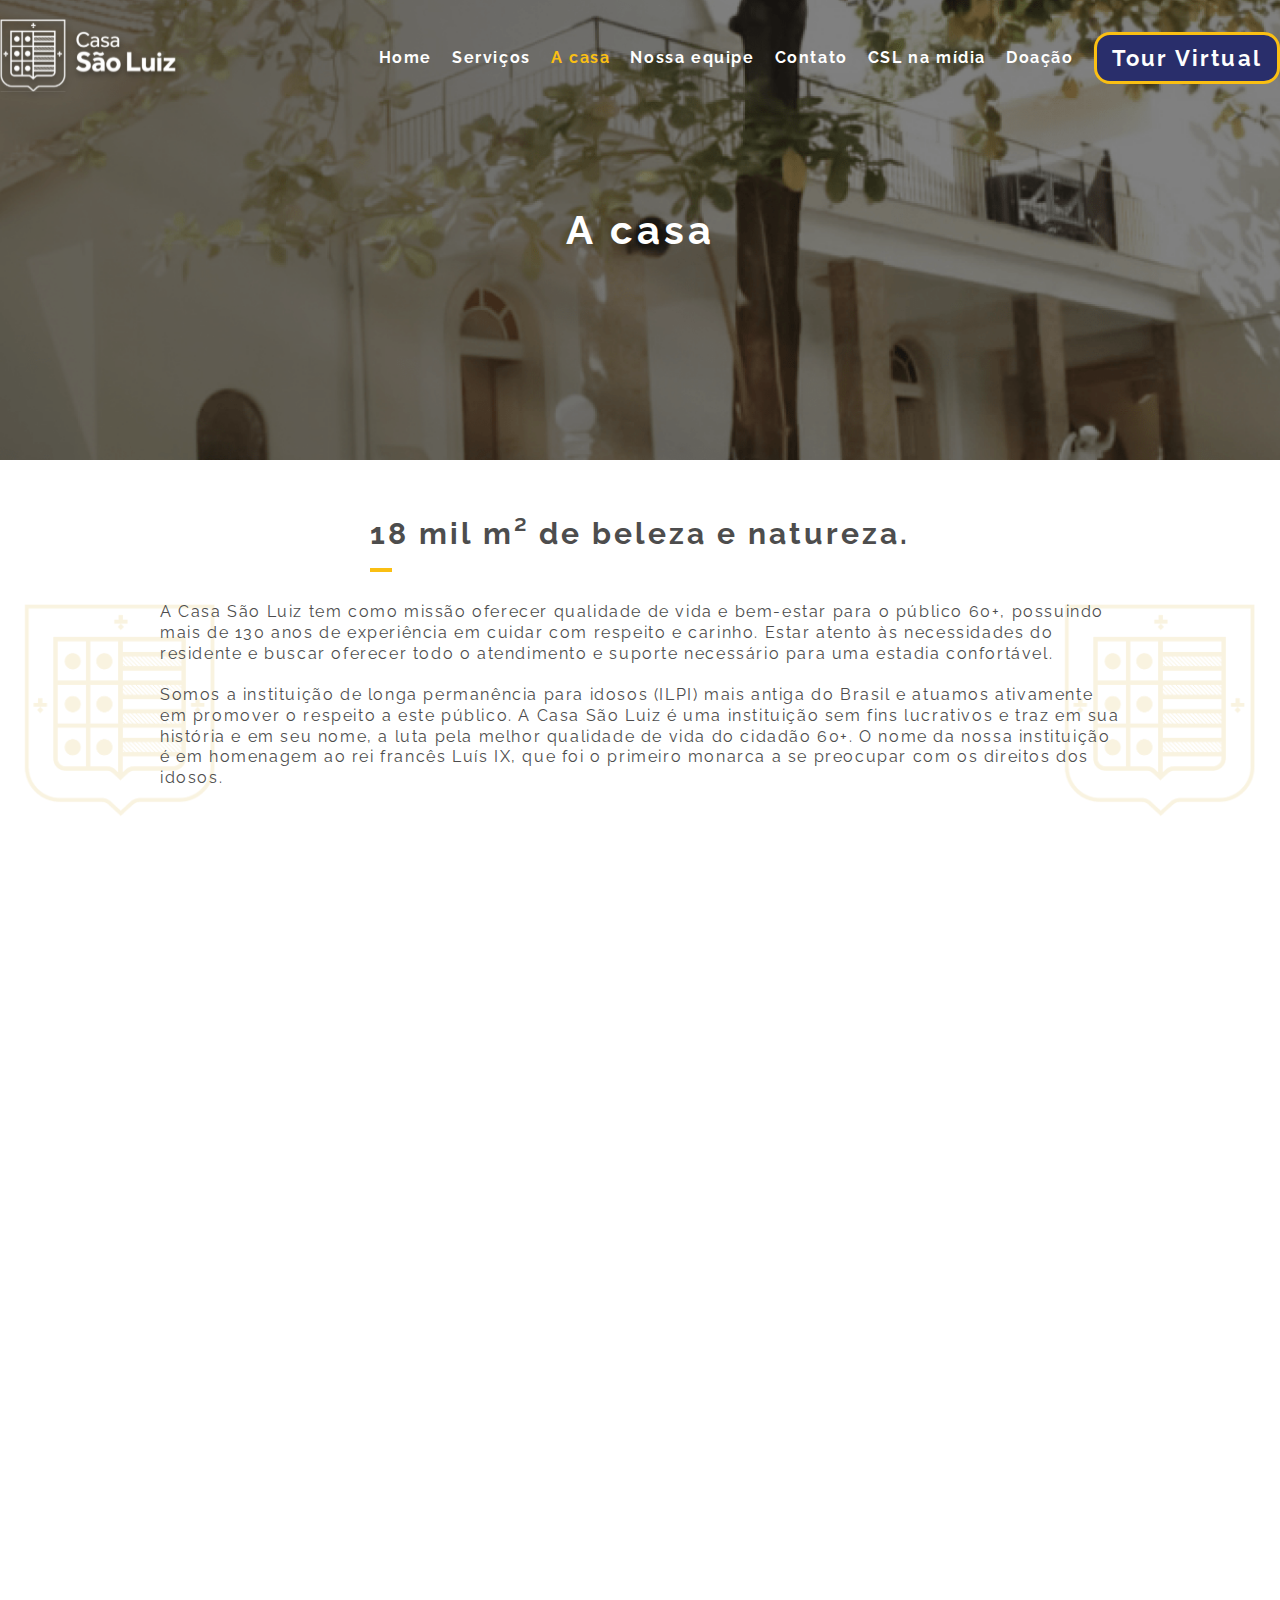
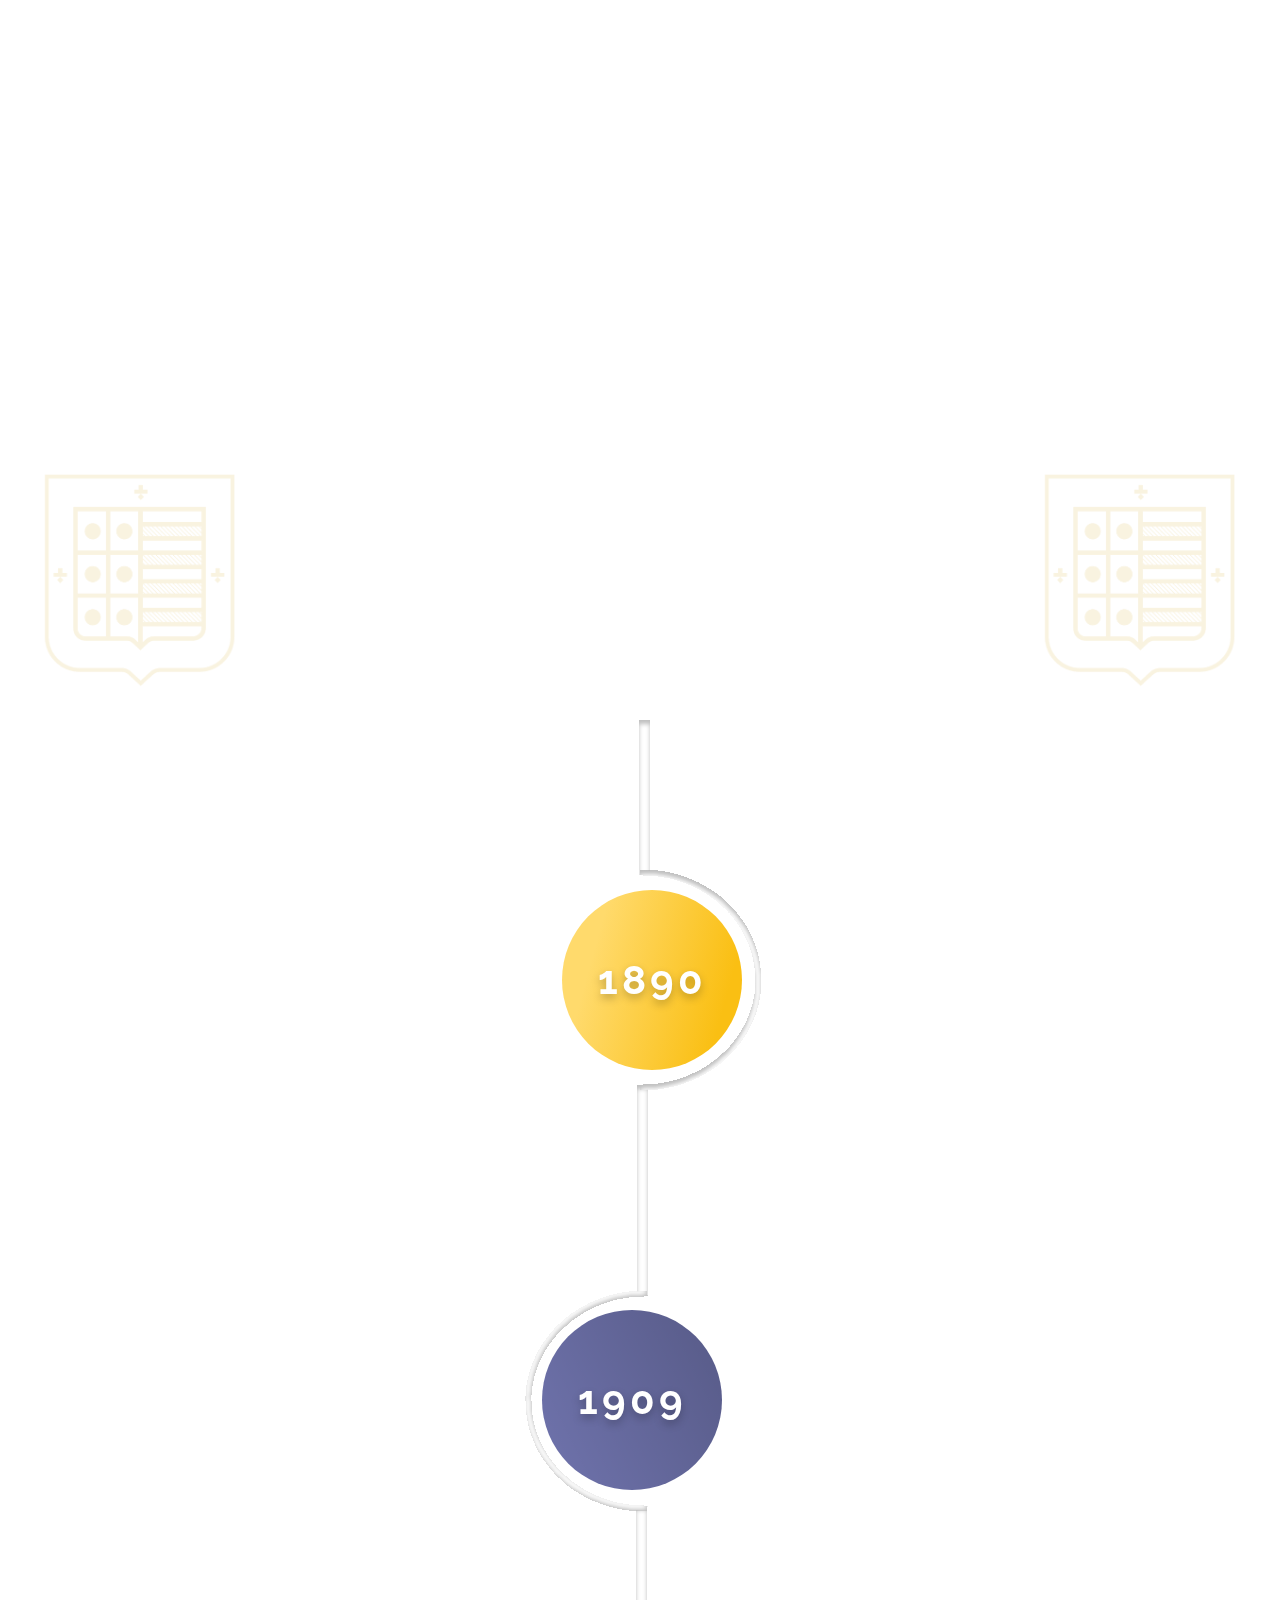
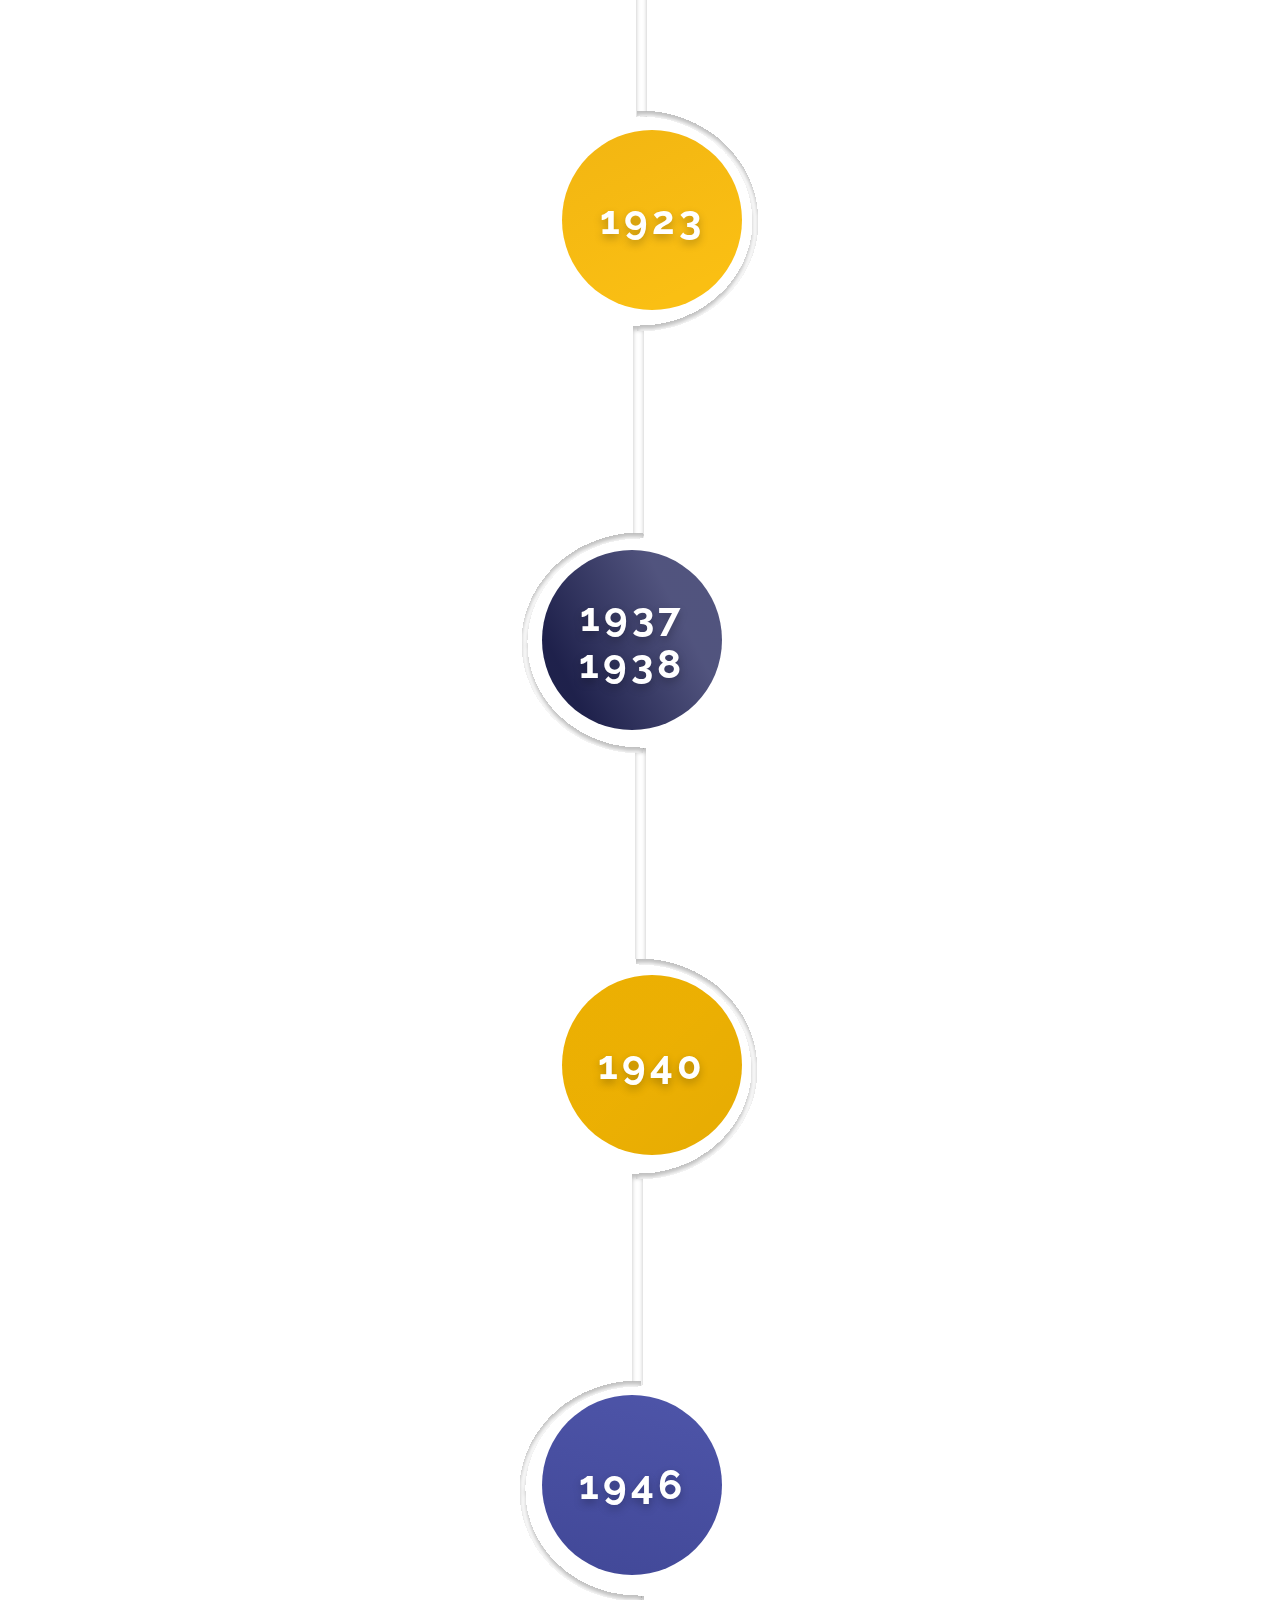
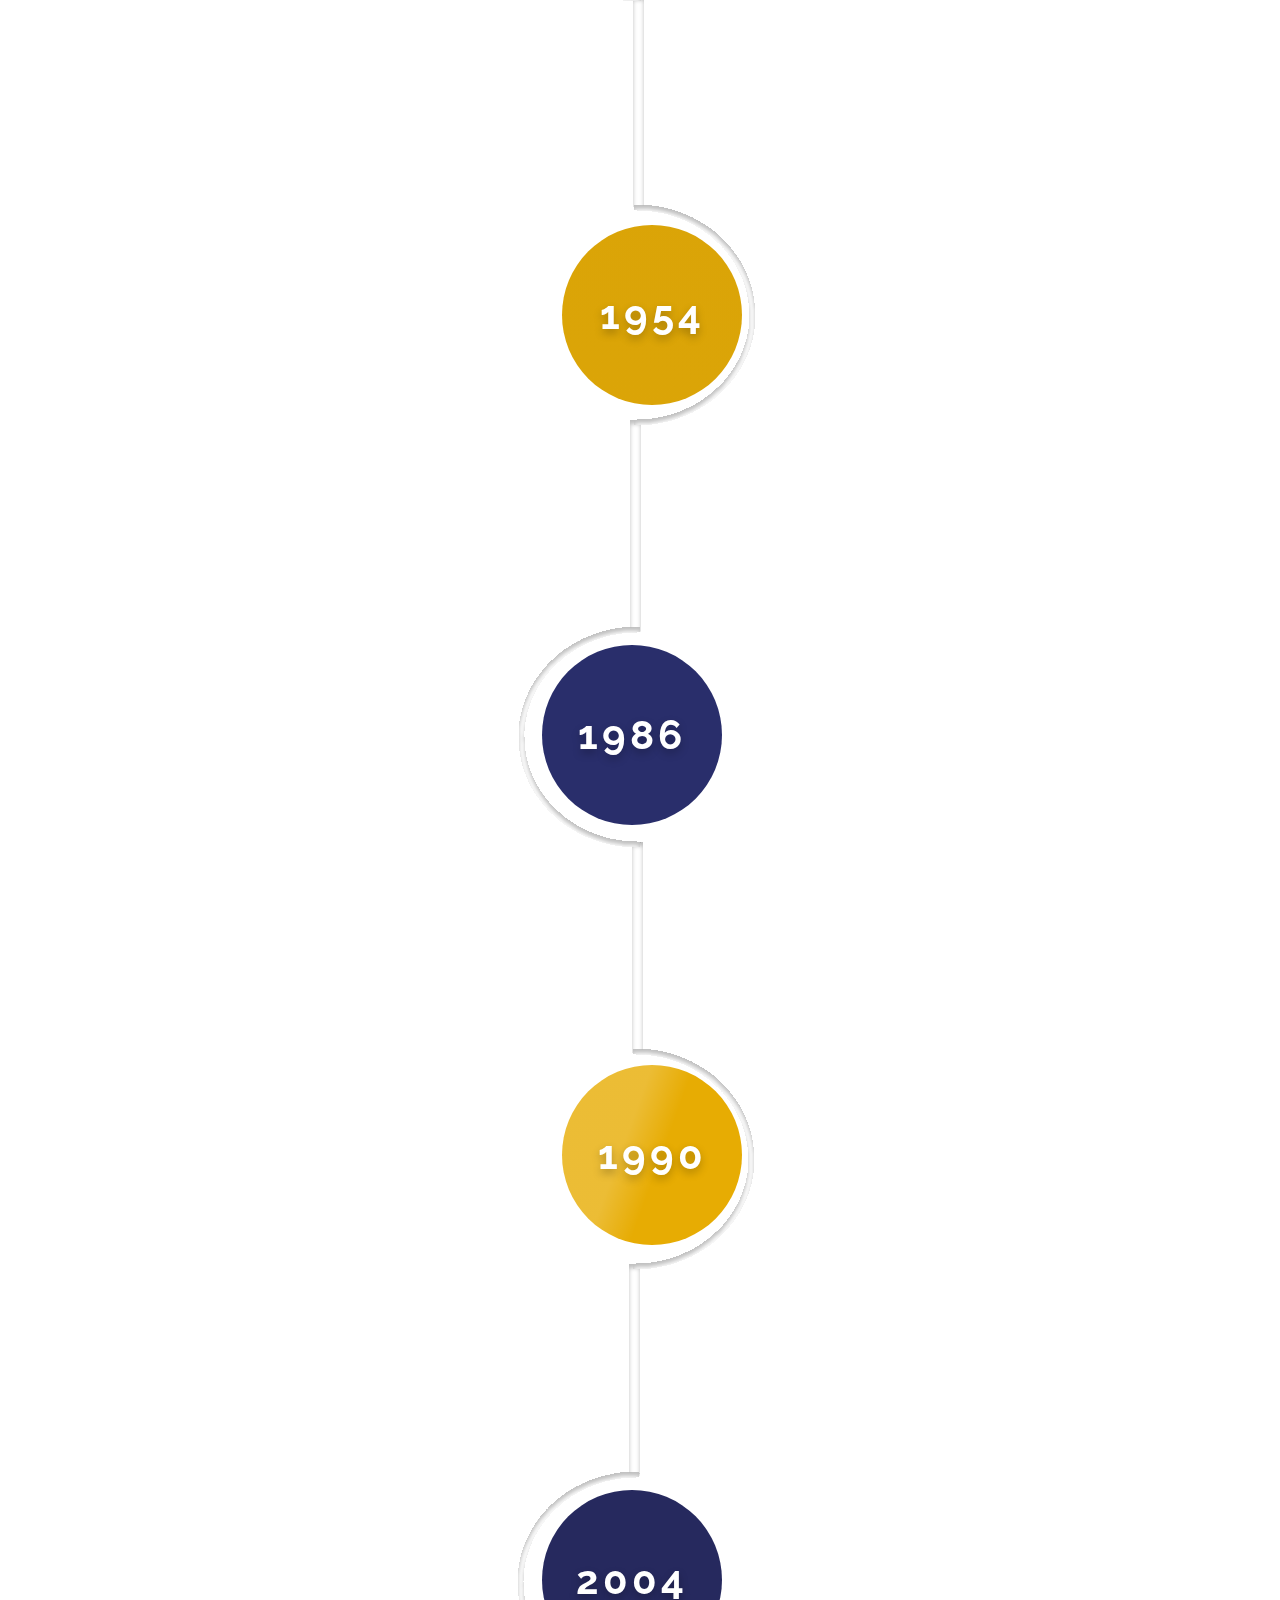
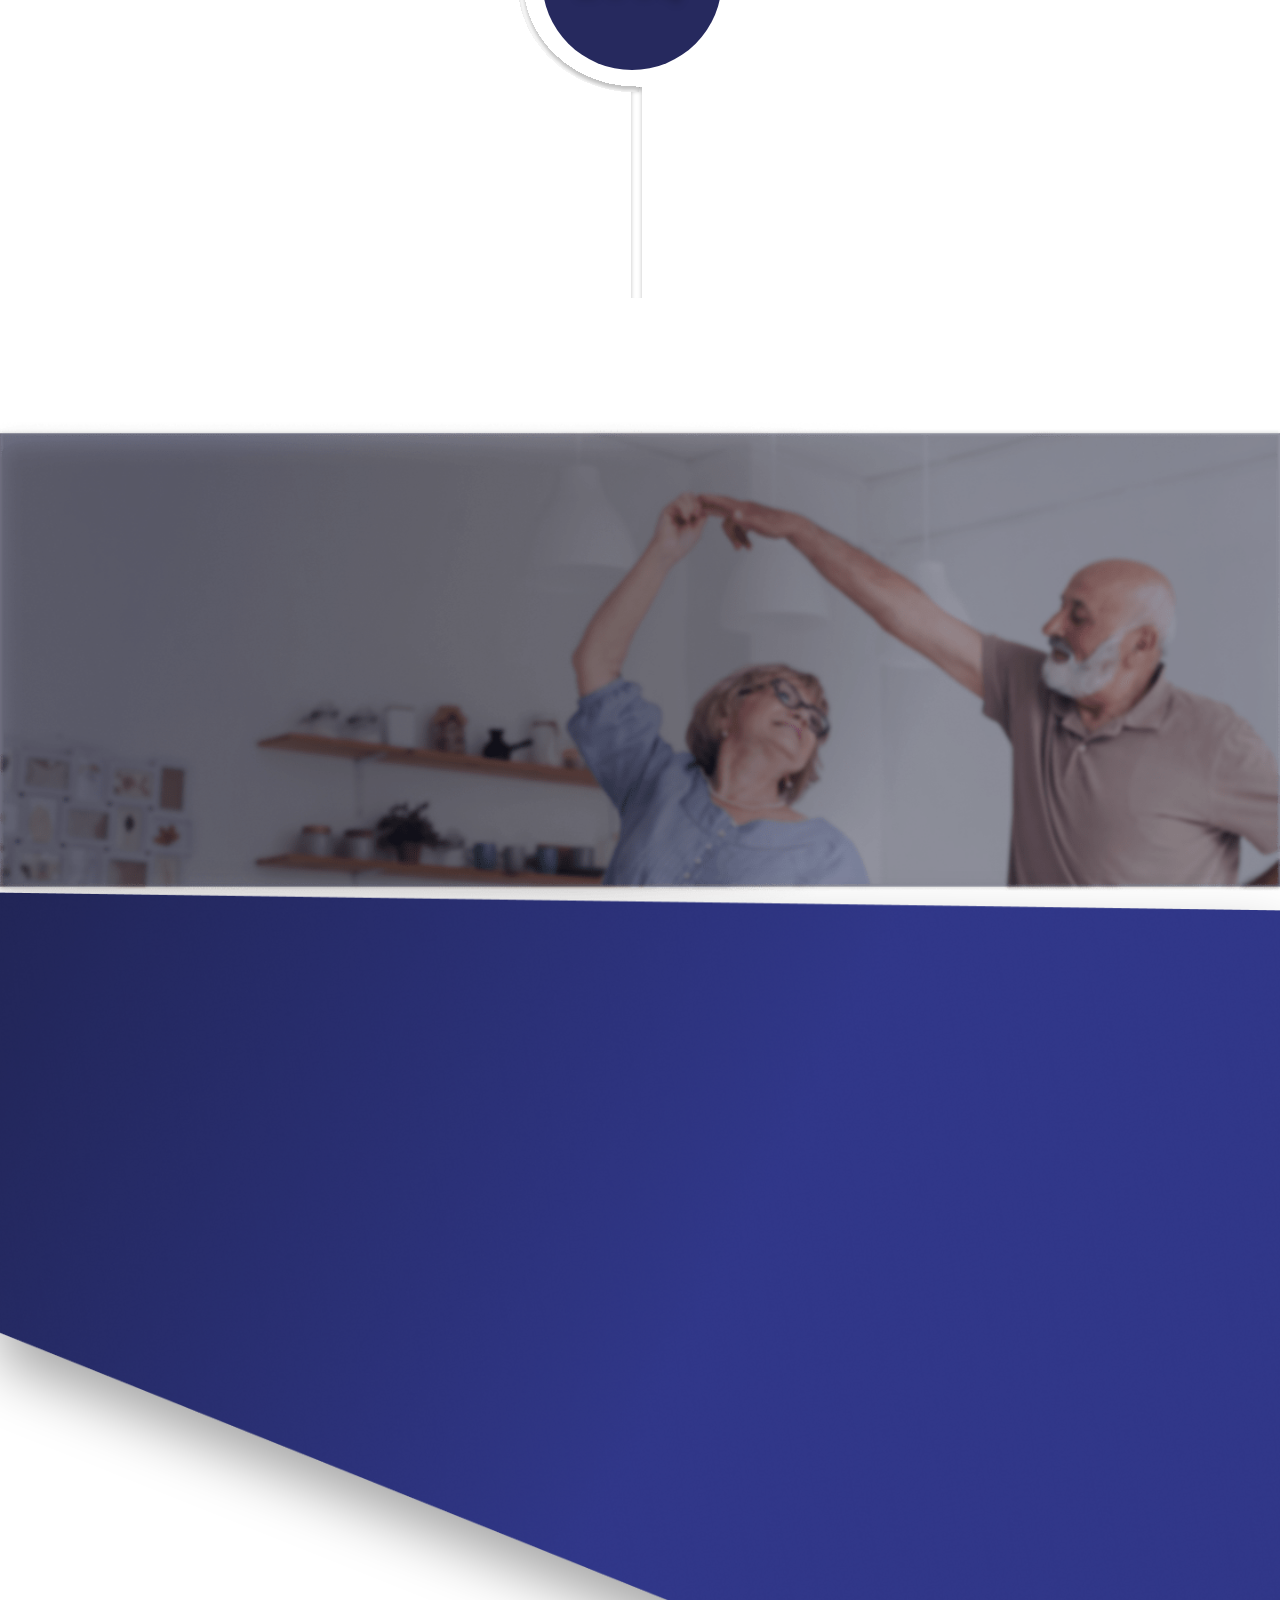
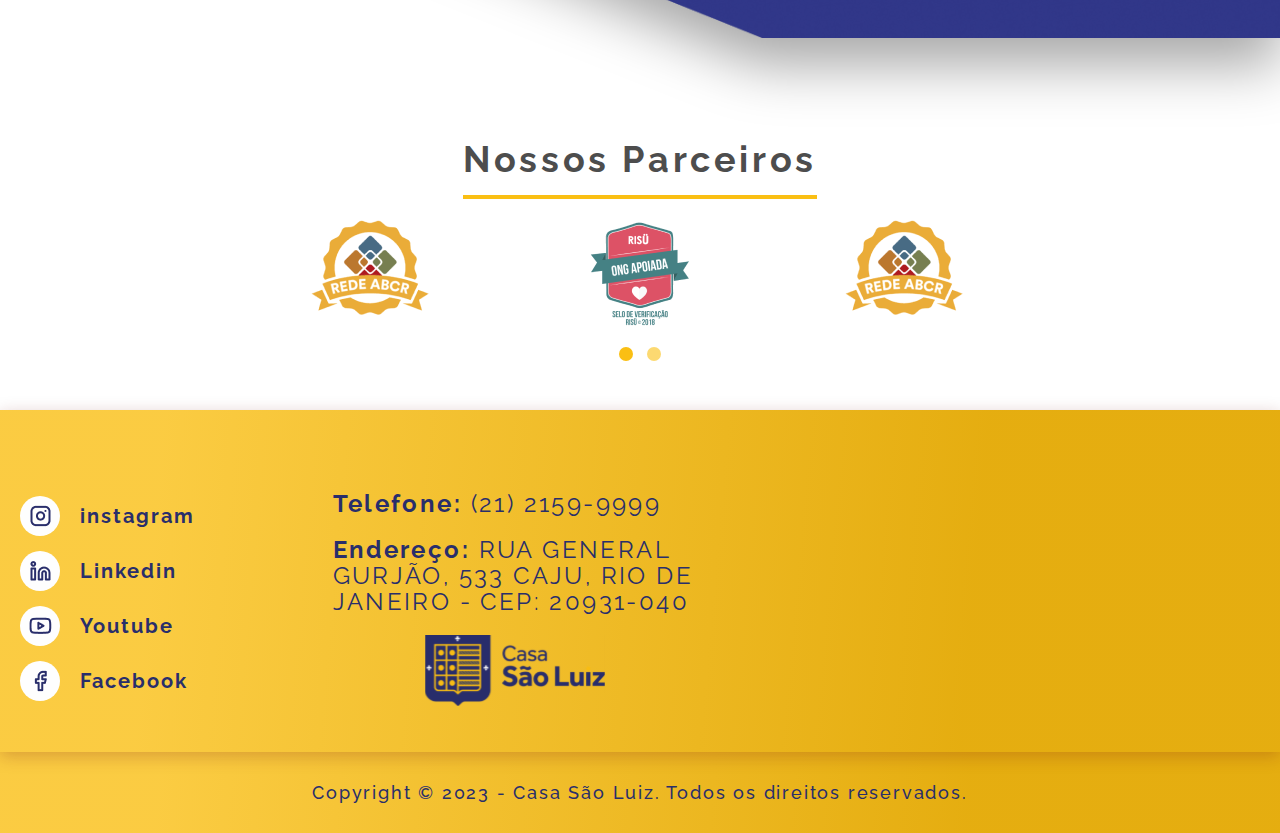
==== commit 61aea392: "remove option form" ====
--- a/casa.html
+++ b/casa.html
@@ -454,10 +454,10 @@
                     <form action="#" method="POST">
 
                         <div class="area_radio">
-                            <div class="area_radio_int">
+                           <!--<div class="area_radio_int">
                                 <input type="radio" id="doacao" name="tema" value="Fazer uma Doação" required>
                                 <label for="doacao">Fazer uma Doação</label>
-                            </div>
+                            </div>-->
                             <div class="area_radio_int">
                                 <input type="radio" id="agendar" name="tema" value="Agendar uma visita" required>
                                 <label for="agendar">Agendar uma visita</label>
